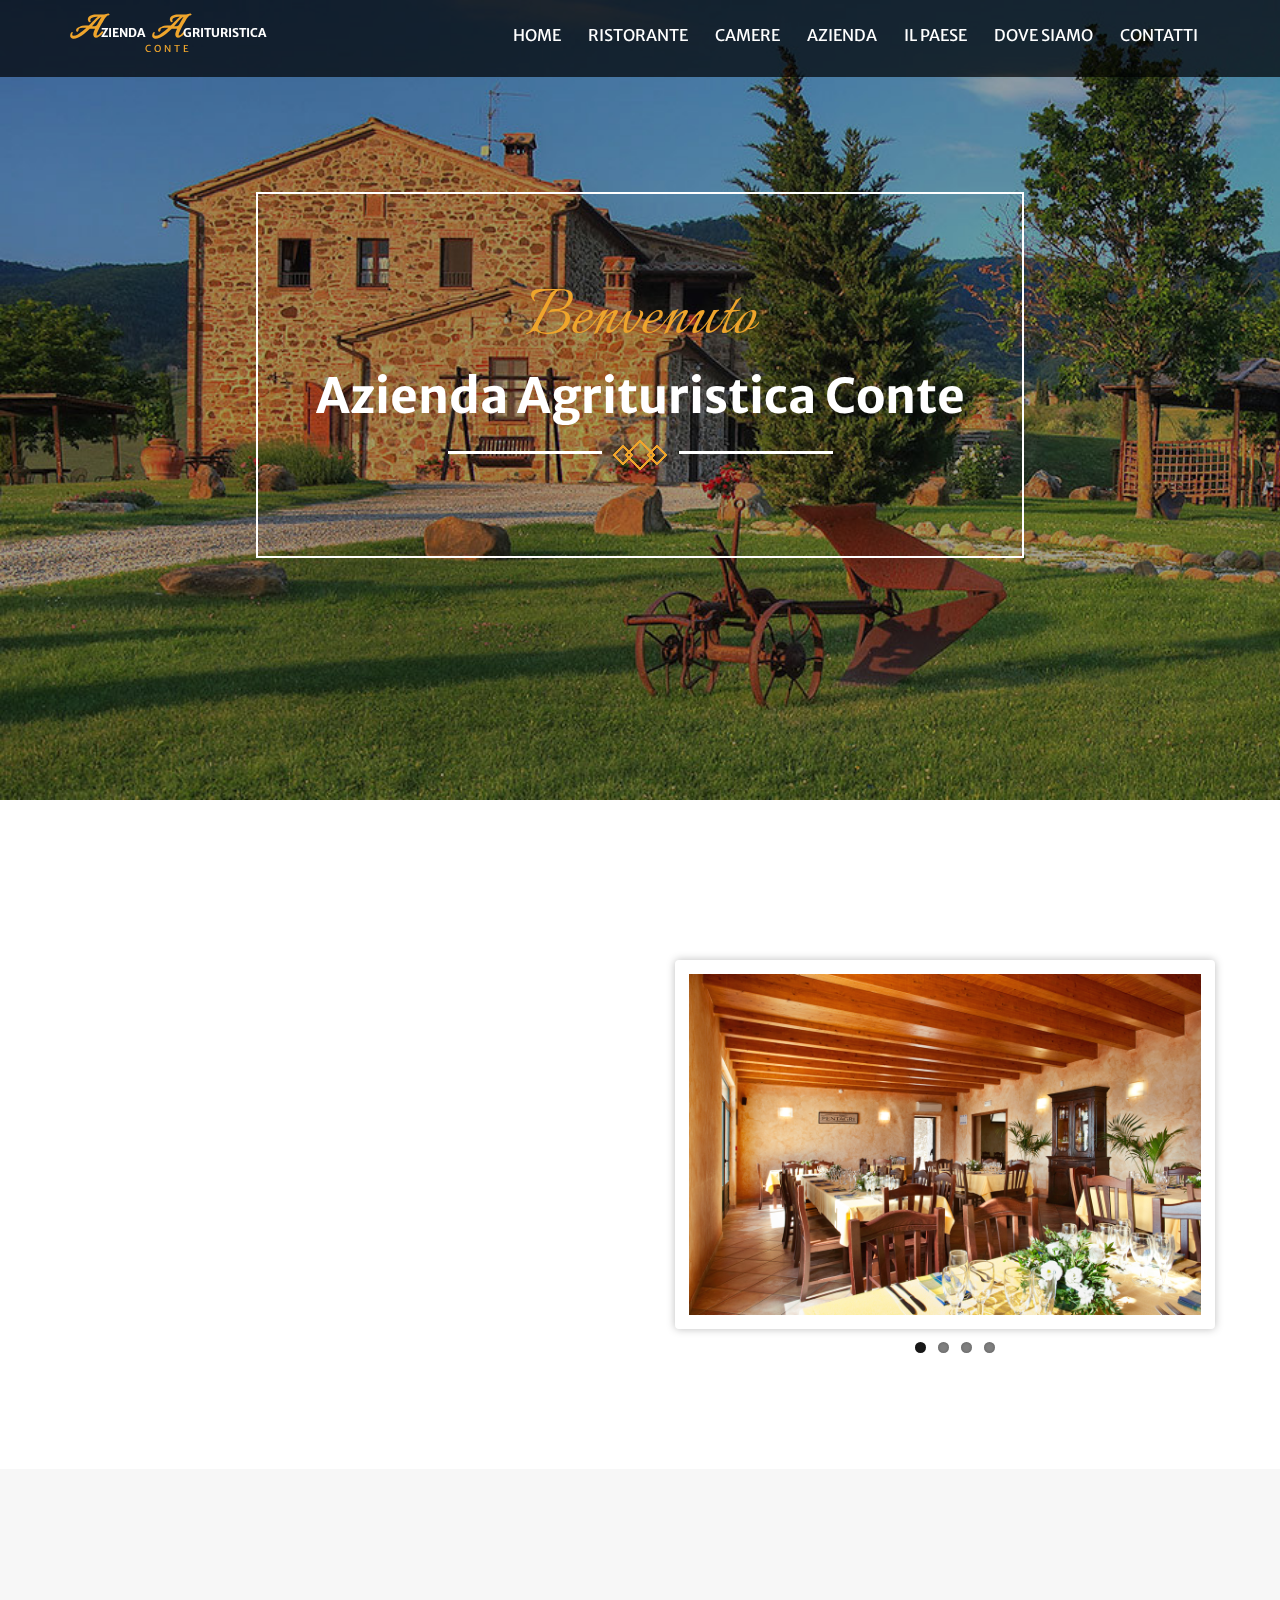
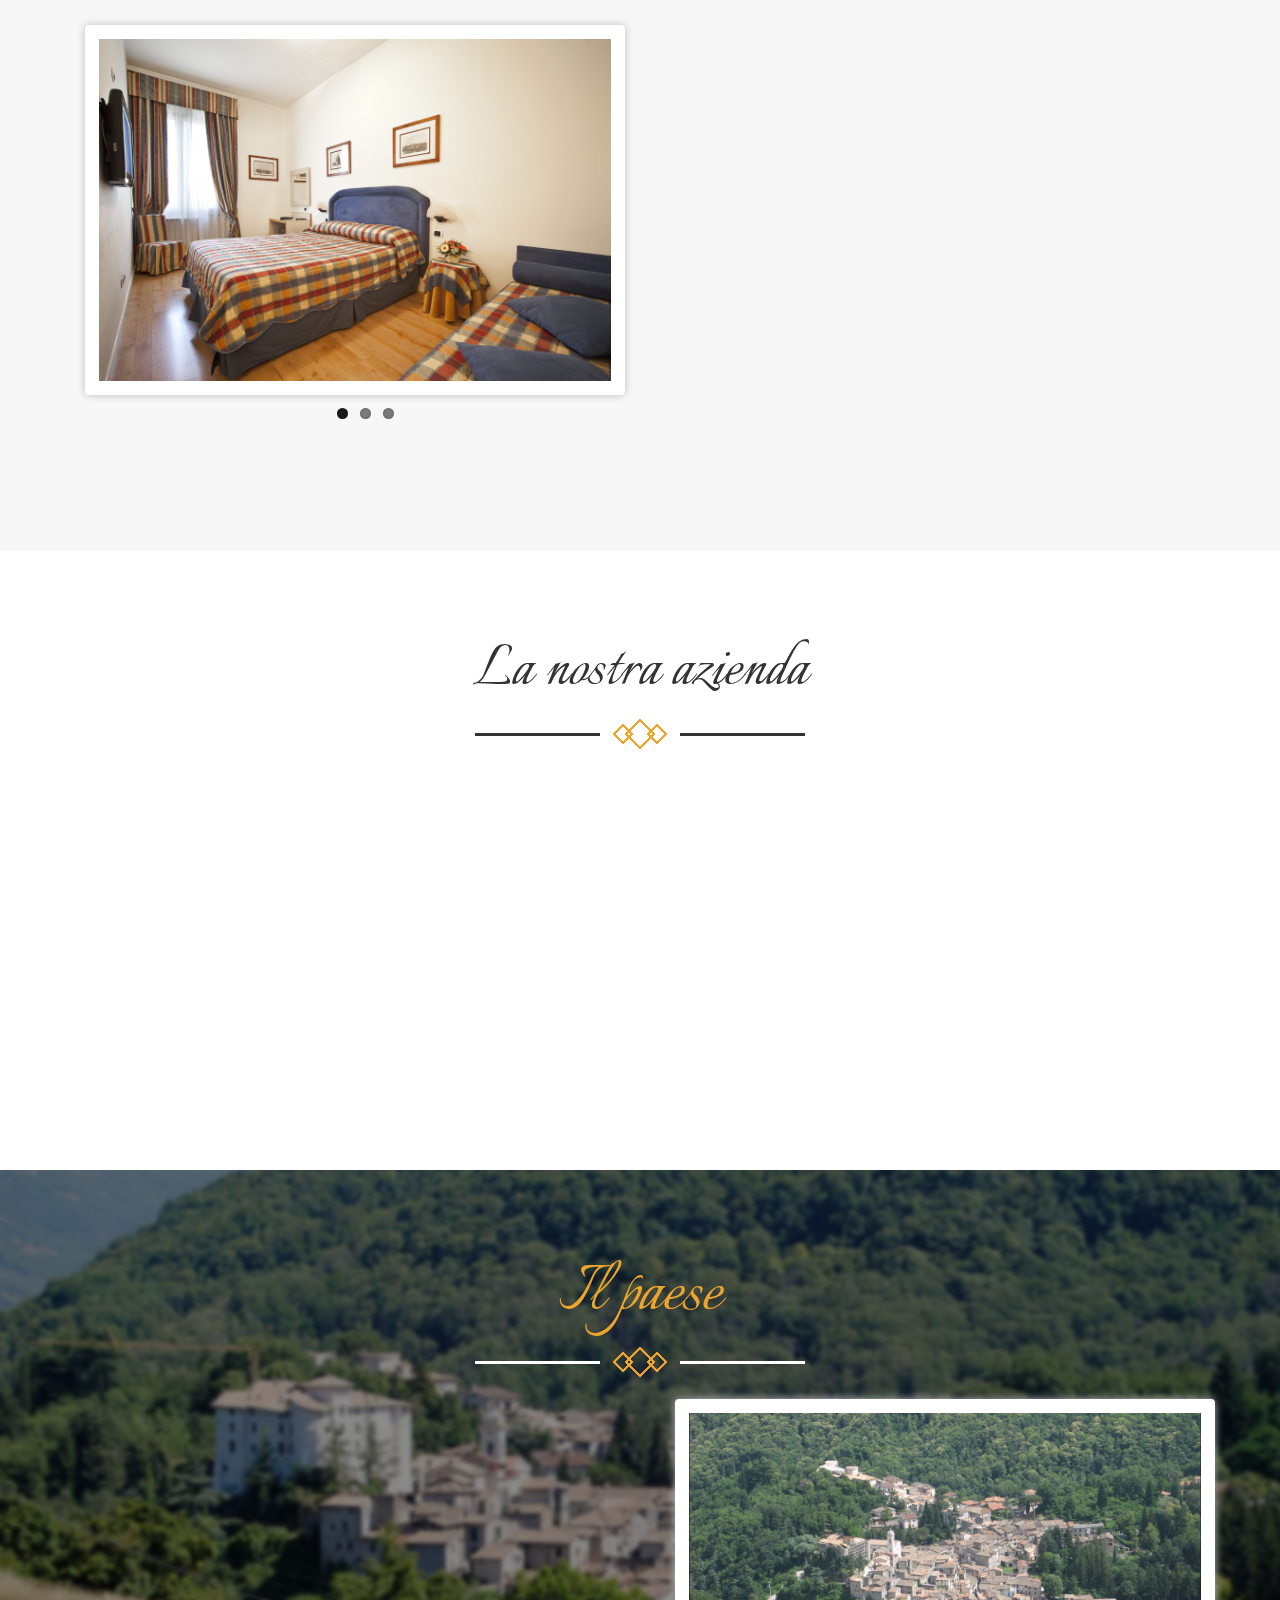
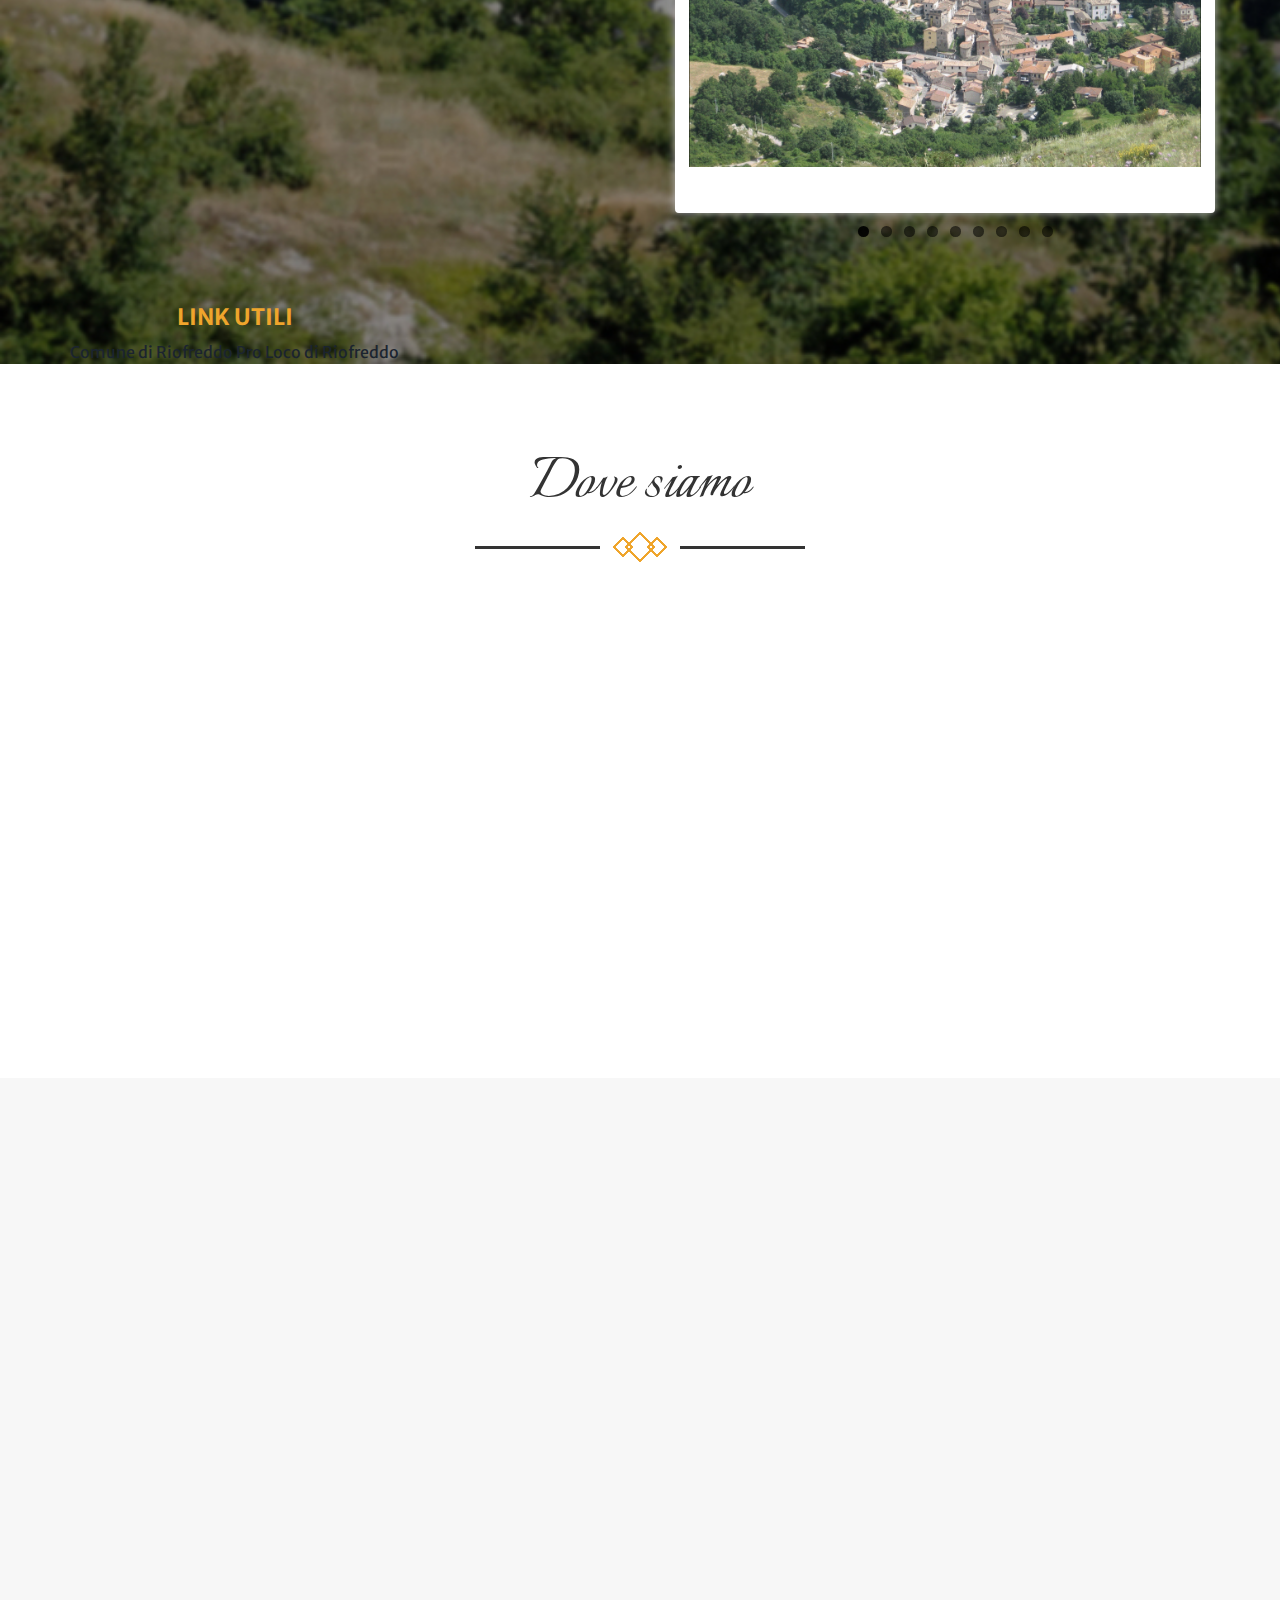
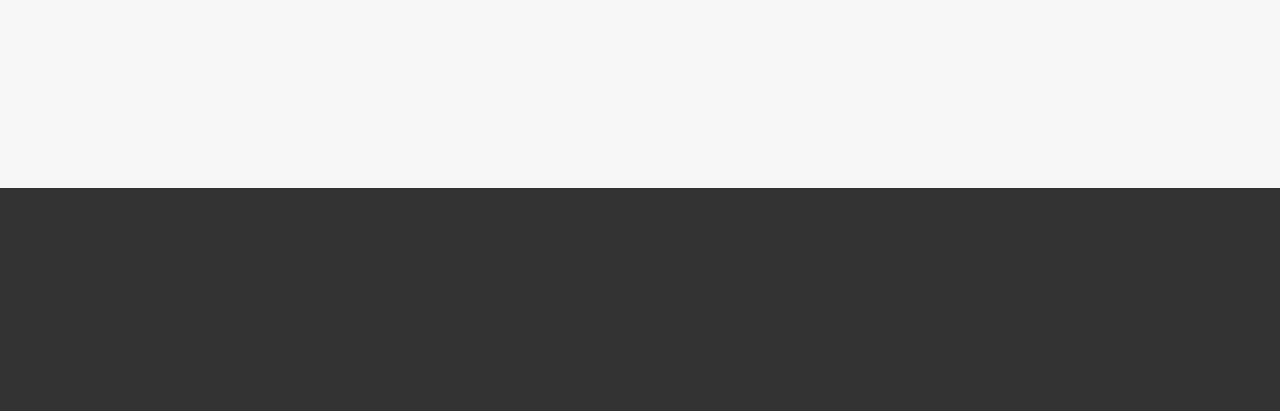
==== index.html @ 3fbbbed0 "Riordinato codice" ====
<!DOCTYPE HTML>
<html>
<head>
    <title>Azienda Agrituristica Conte</title>
    <meta name="viewport" content="width=device-width, initial-scale=1">
    <meta http-equiv="Content-Type" content="text/html; charset=utf-8" />
    <script type="applisalonion/x-javascript"> addEventListener("load", function() { setTimeout(hideURLbar, 0); }, false); function hideURLbar(){ window.scrollTo(0,1); }</script>
    <link href="css/bootstrap.css" rel='stylesheet' type='text/css' />
    <link href="css/iconeffects.css" rel='stylesheet' type='text/css' />
    <link href="css/style.css" rel='stylesheet' type='text/css' />	
    <link rel="stylesheet" href="css/swipebox.css">
    <script src="js/jquery-1.11.1.min.js"></script>
    <script type="text/javascript" src="js/move-top.js"></script>
    <script type="text/javascript" src="js/easing.js"></script>
    <!-- Web-font -->
    <link href='//fonts.googleapis.com/css?family=Italianno' rel='stylesheet' type='text/css'>
    <link href='//fonts.googleapis.com/css?family=Merriweather+Sans:400,300,700' rel='stylesheet' type='text/css'>
    <!-- Script -->
    <script type="text/javascript">
        jQuery(document).ready(function($) {
            $(".scroll").click(function(event){		
                event.preventDefault();
                $('html,body').animate({scrollTop:$(this.hash).offset().top},900);
            });
        });
    </script>
    <!-- Swipe box js -->
    <script src="js/jquery.swipebox.min.js"></script> 
    <script type="text/javascript">
        jQuery(function($) {
            $(".swipebox").swipebox();
        });
    </script>
    <!-- Animazioni-->
    <link href="css/animate.css" rel="stylesheet" type="text/css" media="all">
    <script src="js/wow.min.js"></script>
        <script>
             new WOW().init();
        </script>
    <!-- Flexslider-->
    <link rel="stylesheet" href="css/flexslider.css" type="text/css">
    <script src="js/jquery.flexslider.js"></script>
    <script type="text/javascript" charset="utf-8">
        $(window).load(function() {
            $('.flexslider-right').flexslider({
                slideshowSpeed: 4000,
                animationSpeed: 1000,
                pausePlay: false
            });
            $('.flexslider-left').flexslider({
                slideshowSpeed: 4000,
                animationSpeed: 1000,
                pausePlay: false
            });
        });
    </script>
</head>
    
<body>
    <!-- Home -->
    <div class="banner" id="home">
        <div class="header-bottom">
            <div class="container">
                <div class="fixed-header">
                    <div class="logo">
                        <a href="index.html"><h1>A<span>zienda</span> A<span>grituristica</span></h1></a>
                        <p>Conte</p>
                    </div>
                    <div class="top-menu">
                        <span class="menu"></span>
                        <nav class="link-effect-4" id="link-effect-4">
                            <ul>
                                <li class="active"><a data-hover="Home" href="index.html">Home</a></li>
                                <li><a data-hover="Ristorante" href="#ristorante" class="scroll">Ristorante</a></li>
                                <li><a data-hover="Camere" href="#camere" class="scroll">Camere</a></li>
                                <li><a data-hover="Azienda" href="#azienda" class="scroll">Azienda</a></li>
                                <li><a data-hover="Il&nbsp;paese" href="#paese" class="scroll">Il paese</a></li>
                                <li><a data-hover="Dove&nbsp;siamo" href="#posizione" class="scroll">Dove siamo</a></li>
                                <li><a data-hover="Contatti" href="#contatti" class="scroll">Contatti</a></li>
                            </ul>
                        </nav>
                    </div>
                    <!-- Script menu a discesa-->
                    <script>
                        $("span.menu").click(function(){
                            $(".top-menu ul").slideToggle("slow" , function(){
                            });
                        });
                    </script>
                </div>
            </div>
        </div>
        <div class="banner-welcome">
            <div class="callbacks_container">
                <ul class="rslides" id="slider4">
                    <li>
                        <div class="banner-info">
                            <h3 class="wow slideInUp"  data-wow-duration="1s" data-wow-delay=".3s">Benvenuto</h3>
                            <p class="wow slideInDown"  data-wow-duration="1s" data-wow-delay=".3s">Azienda Agrituristica Conte</p>
                            <div class="arrows wow slideInDown"  data-wow-duration="1s" data-wow-delay=".2s"><img src="images/border.png" alt="border"/></div>
<!--                            <span class="wow slideInUp"  data-wow-duration="1s" data-wow-delay=".3s">PROSSIMA APERTURA</span>-->
                        </div>
                    </li>
                </ul>
            </div>
        </div>
    </div>

    <!-- Ristorante -->
    <div class="restaurant" id="ristorante">
        <div class="container">
            <div class="restaurant-section">
                <div class="col-md-6 ab-text">
                    <h3 class="tittle wow slideInDown"  data-wow-duration="1s" data-wow-delay=".3s">Ristorante</h3>
                    <div class="arrows-two wow slideInDown"  data-wow-duration="1s" data-wow-delay=".5s"><img src="images/border.png" alt="border"/></div>
                    <p class="wow slideInUp"  data-wow-duration="1s" data-wow-delay=".3s">Lorem ipsum dolor sit amet, consectetur adipiscing elit. Quisque tempor dolor in lectus euismod congue. Phasellus pharetra tortor eget metus laoreet ultricies vel vitae nulla. Proin mattis justo ut ante cursus tincidunt. Curabitur et justo venenatis, pulvinar est eget, iaculis eros. </p>
                    <p class="wow slideInUp"  data-wow-duration="1s" data-wow-delay=".3s">Aenean et diam sed est fringilla sagittis. Quisque id dui ac felis efficitur sagittis et ut dui. Donec neque ligula, posuere nec viverra ac, porttitor vel turpis. Proin gravida id urna vel placerat. Etiam consequat porta ipsum, nec pulvinar dui ultricies dignissim. </p>
                    <div class="start wow flipInX"  data-wow-duration="1s" data-wow-delay=".3s">
                        <a href="menu.html" class="hvr-bounce-to-bottom">Vedi il menu</a>
                    </div>
                </div>

                <div class="col-md-6 ab-left">
                    <div class="flexslider-right">
                        <ul class="slides">
                            <li>
                                <img src="images/ristorante1.jpg" />
                            </li>
                            <li>
                                <img src="images/ristorante2.jpg" />
                            </li>
                            <li>
                                <img src="images/ristorante3.jpg" />
                            </li>
                            <li>
                                <img src="images/ristorante4.jpg" />
                            </li>
                        </ul>
                    </div>
                </div>		   
                <div class="clearfix"> </div>
            </div>
        </div>
    </div>
    
    <!-- Camere -->
	<div class="rooms" id="camere">
        <div class="container">
            <div class="rooms-section">
                <div class="col-md-6">
                    <div class="flexslider-left">
                        <ul class="slides">
                            <li>
                                <img src="images/camera1.jpg" />
                            </li>
                            <li>
                                <img src="images/camera2.jpg" />
                            </li>
                            <li>
                                <img src="images/camera3.jpg" />
                            </li>
                        </ul>
                    </div>
                </div>	
                
                <div class="col-md-6 ab-text">
                    <h3 class="tittle wow slideInDown"  data-wow-duration="1s" data-wow-delay=".3s">Camere</h3>
                    <div class="arrows-two wow slideInDown"  data-wow-duration="1s" data-wow-delay=".5s"><img src="images/border.png" alt="border"/></div>
                    <p class="wow slideInUp"  data-wow-duration="1s" data-wow-delay=".3s">Lorem ipsum dolor sit amet, consectetur adipiscing elit. Quisque tempor dolor in lectus euismod congue. Phasellus pharetra tortor eget metus laoreet ultricies vel vitae nulla. Proin mattis justo ut ante cursus tincidunt. Curabitur et justo venenatis, pulvinar est eget, iaculis eros. </p>
                    <p class="wow slideInUp"  data-wow-duration="1s" data-wow-delay=".3s">Aenean et diam sed est fringilla sagittis. Quisque id dui ac felis efficitur sagittis et ut dui. Donec neque ligula, posuere nec viverra ac, porttitor vel turpis. Proin gravida id urna vel placerat. Etiam consequat porta ipsum, nec pulvinar dui ultricies dignissim. </p>
                </div>
				<div class="clearfix"> </div>
            </div>
        </div>
    </div>
    
    <!-- Azienda -->
	<div class="azienda" id="azienda">
        <div class="container">
            <h3 class="tittle">La nostra azienda</h3>
			<div class="arrows-serve"><img src="images/border.png" alt="border"></div>
            <div class="inst-grids">
                <div class="col-md-3 services-gd text-center wow slideInLeft"  data-wow-duration="1s" data-wow-delay=".3s">
                    <div class="hi-icon-wrap hi-icon-effect-9 hi-icon-effect-9a">
                        <a href="miele.html" class="hi-icon"><img src="images/miele1.png" alt=" " /></a>
                    </div>
                    <h4>Miele</h4>
                    <p>Lorem ipsum Nam libero tempore cum soluta nobis est eligendi optio cumque nihil impedit.</p>
                </div>
                <div class="col-md-3 services-gd text-center wow slideInDown"  data-wow-duration="1s" data-wow-delay=".2s">
                    <div class="hi-icon-wrap hi-icon-effect-9 hi-icon-effect-9a">
                        <a href="animali.html" class="hi-icon"><img src="images/papera1.png" alt=" " /></a>
                    </div>
                    <h4>Animali</h4>
                    <p>Lorem ipsum Nam libero tempore cum soluta nobis est eligendi optio cumque nihil impedit.</p>
                </div>
                <div class="col-md-3 services-gd text-center wow slideInUp"  data-wow-duration="1s" data-wow-delay=".2s">
                    <div class="hi-icon-wrap hi-icon-effect-9 hi-icon-effect-9a">
                        <a href="frutta.html" class="hi-icon"><img src="images/frutta-secca1.png" alt=" " /></a>
                    </div>
                    <h4>Frutta di stagione</h4>
                    <p>Lorem ipsum Nam libero tempore cum soluta nobis est eligendi optio cumque nihil impedit.</p>
                </div>
                <div class="col-md-3 services-gd text-center wow slideInRight"  data-wow-duration="1s" data-wow-delay=".3s">
                    <div class="hi-icon-wrap hi-icon-effect-9 hi-icon-effect-9a">
                        <a href="ortaggi.html" class="hi-icon"><img src="images/ortaggi1.png" alt=" " /></a>
                    </div>
                    <h4>Ortaggi</h4>
                    <p>Lorem ipsum Nam libero tempore cum soluta nobis est eligendi optio cumque nihil impedit.</p>
                </div>
                <div class="clearfix"> </div>		
            </div>
        </div>
    </div>

    <!-- Paese -->
    <div class="paese" id="paese">   
        <div class="container">
            <div class="bottom-top">
                <h4 class="tittle">Il paese</h4>
                <div class="arrows-reserve"><img src="images/border.png" alt="border"></div>
                <div class="col-md-6">
                    <p class="wow slideInDown" data-wow-duration="1s" data-wow-delay=".5s">Riofreddo è un comune della provincia di Roma e conta circa 750 abitanti. È situato al confine tra Lazio e Abruzzo, a circa 65 km di distanza dalla capitale e a 750 m di altezza.</p>
                    <p class="wow slideInDown" data-wow-duration="1s" data-wow-delay=".5s">Borgo di epoca medievale, presenta ancora le tracce artistiche ed architettoniche delle sue origini, dall’arco di Santa Caterina ai bellissimi affreschi della chiesa della Santissima Annunziata fino alle rovine dell’antico monastero di San Giorgio.</p>
                    <p class="wow slideInDown" data-wow-duration="1s" data-wow-delay=".5s">Crocevia di confine, il territorio di Riofreddo fu da sempre utilizzato come avamposto di vigilanza in epoca romana prima e posto a guardia dei limiti dello stato pontificio poi, conobbe in passato, grazie alla sua posizione strategica, un’epoca di maggiore importanza. Ben collegato tramite l’autostrada A24 il paese è facilmente raggiungibile dalla capitale, dopo circa 45 minuti di macchina. È il luogo ideale per sentirsi lontani dal caos cittadino, senza dover fare grandi spostamenti.</p>
                </div>
                <div class="col-md-6">
                    <div class="flexslider-right" style="margin-top:1em">
                        <ul class="slides">
                            <li>
                                <img src="images/paese1.gif" />
                            </li>
                            <li>
                                <img src="images/paese2.jpg" />
                            </li>
                            <li>
                                <img src="images/paese3.jpg" />
                            </li>
                            <li>
                                <img src="images/paese4.jpg" />
                            </li>
                            <li>
                                <img src="images/paese5.jpg" />
                            </li>
                            <li>
                                <img src="images/paese6.jpg" />
                            </li>
                            <li>
                                <img src="images/paese7.jpg" />
                            </li>
                            <li>
                                <img src="images/paese8.jpg" />
                            </li>
                            <li>
                                <img src="images/paese9.jpg" />
                            </li>
                        </ul>
                    </div>
                </div>
                <div class="con-top">
                    <h4>Link utili</h4>
                    <a href="http://www.comunediriofreddo.it/">Comune di Riofreddo</a>
                    <a href="http://www.prolocoriofreddo.it/">Pro Loco di Riofreddo</a>
                </div>
            </div>
        </div>
    </div>	

    <!-- Dove siamo -->
    <div class="posizione" id="posizione">
        <div class="container">
            <h3 class="tittle">Dove siamo</h3>
            <div class="arrows-serve"><img src="images/border.png" alt="border"></div>
            <div class="col-md-6 map wow fadeInDown" data-wow-duration=".8s" data-wow-delay=".5s">
                <iframe src="https://www.google.com/maps/embed?pb=!1m18!1m12!1m3!1d1739.8986000432835!2d12.986235184115724!3d42.054215741404526!2m3!1f0!2f0!3f0!3m2!1i1024!2i768!4f13.1!3m3!1m2!1s0x0%3A0x0!2zNDLCsDAzJzE1LjIiTiAxMsKwNTknMTUuOSJF!5e1!3m2!1sit!2sit!4v1472044543162" width="600" height="450" frameborder="0" style="border:0" allowfullscreen></iframe>
            </div>		
            <div class="col-md-6 position wow fadeInUp"  data-wow-duration="1s" data-wow-delay=".5s">
                <div class="indicazioni">
                    <p class="para1">Il nostro agriturismo può essere raggiunto agevolmente attraverso l'autostrada A24 dalle uscite di Vicovaro-Mandela e Carsoli-Oricola, <br>oppure con la Strada Statale nr.5 Tiburtina Valeria. </p>
                    <div class="con-top">
                        <h4>Autostrada A24 Roma-L'Aquila</h4>
                        <p class="para1">Uscire al casello Vicovaro-Mandela, proseguire verso Arsoli e Carsoli per circa 15 km, bivio a sinistra per Riofreddo(s.p. 38/a); oppure uscire al casello Carsoli-Oricola, tornare indietro verso Roma per circa 8 km, bivio a destra per Riofreddo (s.p. 38/a). </p>
                    </div>
                    <div class="con-top">
                        <h4>Strada Statale nr.5 Tiburtina Valeria</h4>
                        <p class="para1">Da Roma arrivare fino al Km 63,400, bivio a sinistra per Riofreddo (s.p. 38/a). </p>
                    </div>
                </div>  
            </div>
        </div>
    </div>

    <!-- Contatti -->
    <div class="contattaci" id="contatti">
        <div class="container">
            <div class="contact-main">
                <div class="col-md-6 contact-grid wow fadeInUp"  data-wow-duration="1s" data-wow-delay=".3s">
                    <h3 class="tittle wow bounceIn"  data-wow-duration=".8s" data-wow-delay=".2s">Contattaci</h3>
                    <div class="arrows-three"><img src="images/border.png" alt="border"></div>
                    <p class="wel-text wow fadeInDown"  data-wow-duration=".8s" data-wow-delay=".4s">Nam libero tempore cum soluta nobis est eligendi optio cumque nihil impedit quo minus id quod maxime placeat facere possimus omnis optio cumque.</p>
                    
                    <form id="filldetails">
                        <div class="field name-box">
                            <input type="text" id="name" placeholder="Nome" required=""/>
                            <label for="name">Nome</label>
                            <span class="ss-icon">check</span>
                        </div>

                        <div class="field email-box">
                            <input type="text" id="email" placeholder="esempio@email.com" required=""/>
                            <label for="email">Email</label>
                            <span class="ss-icon">check</span>
                        </div>

                        <div class="field phonenum-box">
                            <input type="text" id="email" placeholder="Numero di telefono" required=""/>
                            <label for="email">Telefono</label>
                            <span class="ss-icon">check</span>
                        </div>

                        <div class="field msg-box">
                            <textarea id="msg" rows="4" placeholder="Scrivi qui il tuo messaggio..." required=""/ ></textarea>
                            <label for="msg">Messaggio</label>
                            <span class="ss-icon">check</span>
                        </div>
                        
                        <div class="send wow shake"  data-wow-duration="1s" data-wow-delay=".3s">
                            <input type="submit" value="Invia" >
                        </div>
                    </form>

                </div>
                <div class="col-md-6 contact-in wow fadeInUp"  data-wow-duration="1s" data-wow-delay=".5s">
                    <h4 class="info">Info</h4>
                    <p class="para1">Lorem ipsum dolor sit amet. Ut enim ad minim veniam.Sunt in culpa qui officia deserunt mollit anim id est laborum.Contrary to popular belief, Lorem Ipsum is not simply random text. It has roots in a piece of classical Latin literature. </p>
                    <div class="con-top">
                        <h4>Azienda Agrituristica Conte</h4>
                        <ul>
                            <li>Via Valeria 125</li> 
                            <li>00020 Riofreddo (RM)</li>  
                            <li>P.IVA:4568956555 </li>
                            <li>Telefono:0774920694 </li>
                            <li>mail@agriturismoconte.it</li>
                            <li>Aperto tutti i giorni dalle 18:00 alle 24:00</li>
                        </ul>
                    </div>
                </div>
                <div class="clearfix"> </div>
            </div>

        </div>
    </div>

    <!-- Footer -->
    <div class="footer text-center">
        <div class="container">
            <div class="logo2 wow fadeInUp" data-wow-duration="1s" data-wow-delay=".3s">
                <a href="index.html"><h2>A<span>zienda</span> A<span>grituristica</span></h2></a>
                <p>Conte</p>
            </div>
            <p class="copy-right wow fadeInUp"  data-wow-duration="1s" data-wow-delay=".3s">Design: <a href="http://w3layouts.com">W3layouts</a></p>
        </div>
     </div>
    
    <!-- Scroll top-->
    <script type="text/javascript">
        $(document).ready(function() {
            $().UItoTop({ easingType: 'easeOutQuart' });
        });
    </script>
    <a href="#home" id="toTop" class="scroll" style="display: block;"> <span id="toTopHover" style="opacity: 1;"> </span></a>

</body>
</html>
---- css/iconeffects.css ----
@font-face {
	font-family: 'ecoicon';
	src:url('../fonts/ecoicons/ecoicon.eot');
	src:url('../fonts/ecoicons/ecoicon.eot?#iefix') format('embedded-opentype'),
		url('../fonts/ecoicons/ecoicon.woff') format('woff'),
		url('../fonts/ecoicons/ecoicon.ttf') format('truetype'),
		url('../fonts/ecoicons/ecoicon.svg#ecoicon') format('svg');
	font-weight: normal;
	font-style: normal;
}

.hi-icon-wrap {
	text-align: center;
	margin: 0 auto;
	padding: 2em 0 3em;
}

.hi-icon {
	display: inline-block;
	font-size: 0px;
	cursor: pointer;
	margin: 15px 30px;
	width: 110px;
    height: 110px;
	border-radius: 50%;
	-webkit-border-radius: 50%;
	-moz-border-radius: 50%;
	-o-border-radius: 50%;
	text-align: center;
	position: relative;
	z-index: 1;
	color: #fff;
}

.hi-icon:after {
	pointer-events: none;
	position: absolute;
	width: 100%;
	height: 100%;
	border-radius: 50%;
	content: '';
	-webkit-box-sizing: content-box; 
	-moz-box-sizing: content-box; 
	box-sizing: content-box;
}

.hi-icon:before {
	font-family: 'ecoicon';
	speak: none;
	font-size: 48px;
	line-height: 90px;
	font-style: normal;
	font-weight: normal;
	font-variant: normal;
	text-transform: none;
	display: block;
	-webkit-font-smoothing: antialiased;
}

.hi-icon-mobile:before {
	content: "\e009";
}

.hi-icon-screen:before {
	content: "\e00a";
}

.hi-icon-earth:before {
	content: "\e002";
}

.hi-icon-support:before {
	content: "\e000";
}

.hi-icon-locked:before {
	content: "\e001";
}

.hi-icon-cog:before {
	content: "\e003";
}

.hi-icon-clock:before {
	content: "\e004";
}

.hi-icon-videos:before {
	content: "\e005";
}

.hi-icon-list:before {
	content: "\e006";
}

.hi-icon-refresh:before {
	content: "\e007";
}

.hi-icon-images:before {
	content: "\e008";
}

.hi-icon-pencil:before {
	content: "\e00b";
}

.hi-icon-link:before {
	content: "\e00c";
}

.hi-icon-mail:before {
	content: "\e00d";
}

.hi-icon-location:before {
	content: "\e00e";
}

.hi-icon-archive:before {
	content: "\e00f";
}

.hi-icon-chat:before {
	content: "\e010";
}

.hi-icon-bookmark:before {
	content: "\e011";
}

.hi-icon-user:before {
	content: "\e012";
}

.hi-icon-contract:before {
	content: "\e013";
}

.hi-icon-star:before {
	content: "\e014";
}

/* Effect 1 */
.hi-icon-effect-1 .hi-icon {
	background: rgba(255,255,255,0.1);
	-webkit-transition: background 0.2s, color 0.2s;
	-moz-transition: background 0.2s, color 0.2s;
	transition: background 0.2s, color 0.2s;
}

.hi-icon-effect-1 .hi-icon:after {
	top: -7px;
	left: -7px;
	padding: 7px;
	box-shadow: 0 0 0 4px #fff;
	-webkit-transition: -webkit-transform 0.2s, opacity 0.2s;
	-webkit-transform: scale(.8);
	-moz-transition: -moz-transform 0.2s, opacity 0.2s;
	-moz-transform: scale(.8);
	-ms-transform: scale(.8);
	transition: transform 0.2s, opacity 0.2s;
	transform: scale(.8);
	opacity: 0;
}

/* Effect 1a */
.hi-icon-effect-1a .hi-icon:hover {
	background: rgba(255,255,255,1);
	color: #41ab6b;
}

.hi-icon-effect-1a .hi-icon:hover:after {
	-webkit-transform: scale(1);
	-moz-transform: scale(1);
	-ms-transform: scale(1);
	transform: scale(1);
	opacity: 1;
}

/* Effect 1b */
.hi-icon-effect-1b .hi-icon:hover {
	background: rgba(255,255,255,1);
	color: #41ab6b;
}

.hi-icon-effect-1b .hi-icon:after {
	-webkit-transform: scale(1.2);
	-moz-transform: scale(1.2);
	-ms-transform: scale(1.2);
	transform: scale(1.2);
}

.hi-icon-effect-1b .hi-icon:hover:after {
	-webkit-transform: scale(1);
	-moz-transform: scale(1);
	-ms-transform: scale(1);
	transform: scale(1);
	opacity: 1;
}

/* Effect 2 */
.hi-icon-effect-2 .hi-icon {
	color: #eea303;
	box-shadow: 0 0 0 3px #fff;
	-webkit-transition: color 0.3s;
	-moz-transition: color 0.3s;
	transition: color 0.3s;
}

.hi-icon-effect-2 .hi-icon:after {
	top: -2px;
	left: -2px;
	padding: 2px;
	z-index: -1;
	background: #fff;
	-webkit-transition: -webkit-transform 0.2s, opacity 0.2s;
	-moz-transition: -moz-transform 0.2s, opacity 0.2s;
	transition: transform 0.2s, opacity 0.2s;
}

/* Effect 2a */
.hi-icon-effect-2a .hi-icon:hover {
	color: #eea303;
}

.hi-icon-effect-2a .hi-icon:hover:after {
	-webkit-transform: scale(0.85);
	-moz-transform: scale(0.85);
	-ms-transform: scale(0.85);
	transform: scale(0.85);
}

/* Effect 2b */
.hi-icon-effect-2b .hi-icon:hover:after {
	-webkit-transform: scale(0);
	-moz-transform: scale(0);
	-ms-transform: scale(0);
	transform: scale(0);
	opacity: 0;
	-webkit-transition: -webkit-transform 0.4s, opacity 0.2s;
	-moz-transition: -moz-transform 0.4s, opacity 0.2s;
	transition: transform 0.4s, opacity 0.2s;
}

.hi-icon-effect-2b .hi-icon:hover {
	color: #fff;
}

/* Effect 3 */
.hi-icon-effect-3 .hi-icon {
	box-shadow: 0 0 0 4px #fff;
	-webkit-transition: color 0.3s;
	-moz-transition: color 0.3s;
	transition: color 0.3s;
}

.hi-icon-effect-3 .hi-icon:after {
	top: -2px;
	left: -2px;
	padding: 2px;
	z-index: -1;
	background: #fff;
	-webkit-transition: -webkit-transform 0.2s, opacity 0.3s;
	-moz-transition: -moz-transform 0.2s, opacity 0.3s;
	transition: transform 0.2s, opacity 0.3s;
}

/* Effect 3a */
.hi-icon-effect-3a .hi-icon {
	color: #f06060;
}

.hi-icon-effect-3a .hi-icon:hover {
	color: #fff;
}

.hi-icon-effect-3a .hi-icon:hover:after {
	-webkit-transform: scale(1.3);
	-moz-transform: scale(1.3);
	-ms-transform: scale(1.3);
	transform: scale(1.3);
	opacity: 0;
}

/* Effect 3b */
.hi-icon-effect-3b .hi-icon {
	color: #fff;
}

.hi-icon-effect-3b .hi-icon:hover {
	color: #f06060;
}

.hi-icon-effect-3b .hi-icon:after {
	-webkit-transform: scale(1.3);
	-moz-transform: scale(1.3);
	-ms-transform: scale(1.3);
	transform: scale(1.3);
	opacity: 0;
}

.hi-icon-effect-3b .hi-icon:hover:after {
	-webkit-transform: scale(1);
	-moz-transform: scale(1);
	-ms-transform: scale(1);
	transform: scale(1);
	opacity: 1;
}

/* Effect 4 */
.hi-icon-effect-4 .hi-icon {
	width: 92px;
	height: 92px;
	box-shadow: 0 0 0 4px rgba(255,255,255,1);	
}

.hi-icon-effect-4a .hi-icon {
	-webkit-transition: box-shadow 0.2s;
	-moz-transition: box-shadow 0.2s;
	transition: box-shadow 0.2s;
}

.hi-icon-effect-4 .hi-icon:before {
	line-height: 92px;
}

.hi-icon-effect-4 .hi-icon:after {
	top: -4px;
	left: -4px;
	padding: 0;
	z-index: 10;
	border: 4px dashed #fff;
}

.hi-icon-effect-4 .hi-icon:hover {
	box-shadow: 0 0 0 0 rgba(255,255,255,0);
	color: #fff;
}

/* Effect 4b */
.hi-icon-effect-4b .hi-icon:hover {
	-webkit-transition: box-shadow 0.2s;
	-moz-transition: box-shadow 0.2s;
	transition: box-shadow 0.2s;
}

.hi-icon-effect-4b .hi-icon:hover:after {
	-webkit-animation: spinAround 9s linear infinite;
	-moz-animation: spinAround 9s linear infinite;
	animation: spinAround 9s linear infinite;
}

@-webkit-keyframes spinAround {
	from {
		-webkit-transform: rotate(0deg)
	}
	to {
		-webkit-transform: rotate(360deg);
	}
}
@-moz-keyframes spinAround {
	from {
		-moz-transform: rotate(0deg)
	}
	to {
		-moz-transform: rotate(360deg);
	}
}
@keyframes spinAround {
	from {
		transform: rotate(0deg)
	}
	to {
		transform: rotate(360deg);
	}
}

/* Effect 5 */
.hi-icon-effect-5 .hi-icon {
	box-shadow: 0 0 0 4px rgba(255,255,255,1);
	overflow: hidden;
	-webkit-transition: background 0.3s, color 0.3s, box-shadow 0.3s;
	-moz-transition: background 0.3s, color 0.3s, box-shadow 0.3s;
	transition: background 0.3s, color 0.3s, box-shadow 0.3s;
}

.hi-icon-effect-5 .hi-icon:after {
	display: none;
}

.hi-icon-effect-5 .hi-icon:hover {
	background: rgba(255,255,255,1);
	color: #702fa8;
	box-shadow: 0 0 0 8px rgba(255,255,255,0.3);
}

.hi-icon-effect-5a .hi-icon:hover:before {
	-webkit-animation: toRightFromLeft 0.3s forwards;
	-moz-animation: toRightFromLeft 0.3s forwards;
	animation: toRightFromLeft 0.3s forwards;
}

@-webkit-keyframes toRightFromLeft {
	49% {
		-webkit-transform: translate(100%);
	}
	50% {
		opacity: 0;
		-webkit-transform: translate(-100%);
	}
	51% {
		opacity: 1;
	}
}
@-moz-keyframes toRightFromLeft {
	49% {
		-moz-transform: translate(100%);
	}
	50% {
		opacity: 0;
		-moz-transform: translate(-100%);
	}
	51% {
		opacity: 1;
	}
}
@keyframes toRightFromLeft {
	49% {
		transform: translate(100%);
	}
	50% {
		opacity: 0;
		transform: translate(-100%);
	}
	51% {
		opacity: 1;
	}
}

.hi-icon-effect-5b .hi-icon:hover:before {
	-webkit-animation: toLeftFromRight 0.3s forwards;
	-moz-animation: toLeftFromRight 0.3s forwards;
	animation: toLeftFromRight 0.3s forwards;
}

@-webkit-keyframes toLeftFromRight {
	49% {
		-webkit-transform: translate(-100%);
	}
	50% {
		opacity: 0;
		-webkit-transform: translate(100%);
	}
	51% {
		opacity: 1;
	}
}
@-moz-keyframes toLeftFromRight {
	49% {
		-moz-transform: translate(-100%);
	}
	50% {
		opacity: 0;
		-moz-transform: translate(100%);
	}
	51% {
		opacity: 1;
	}
}
@keyframes toLeftFromRight {
	49% {
		transform: translate(-100%);
	}
	50% {
		opacity: 0;
		transform: translate(100%);
	}
	51% {
		opacity: 1;
	}
}

.hi-icon-effect-5c .hi-icon:hover:before {
	-webkit-animation: toTopFromBottom 0.3s forwards;
	-moz-animation: toTopFromBottom 0.3s forwards;
	animation: toTopFromBottom 0.3s forwards;
}

@-webkit-keyframes toTopFromBottom {
	49% {
		-webkit-transform: translateY(-100%);
	}
	50% {
		opacity: 0;
		-webkit-transform: translateY(100%);
	}
	51% {
		opacity: 1;
	}
}
@-moz-keyframes toTopFromBottom {
	49% {
		-moz-transform: translateY(-100%);
	}
	50% {
		opacity: 0;
		-moz-transform: translateY(100%);
	}
	51% {
		opacity: 1;
	}
}
@keyframes toTopFromBottom {
	49% {
		transform: translateY(-100%);
	}
	50% {
		opacity: 0;
		transform: translateY(100%);
	}
	51% {
		opacity: 1;
	}
}

.hi-icon-effect-5d .hi-icon:hover:before {
	-webkit-animation: toBottomFromTop 0.3s forwards;
	-moz-animation: toBottomFromTop 0.3s forwards;
	animation: toBottomFromTop 0.3s forwards;
}

@-webkit-keyframes toBottomFromTop {
	49% {
		-webkit-transform: translateY(100%);
	}
	50% {
		opacity: 0;
		-webkit-transform: translateY(-100%);
	}
	51% {
		opacity: 1;
	}
}
@-moz-keyframes toBottomFromTop {
	49% {
		-moz-transform: translateY(100%);
	}
	50% {
		opacity: 0;
		-moz-transform: translateY(-100%);
	}
	51% {
		opacity: 1;
	}
}
@keyframes toBottomFromTop {
	49% {
		transform: translateY(100%);
	}
	50% {
		opacity: 0;
		transform: translateY(-100%);
	}
	51% {
		opacity: 1;
	}
}

/* Effect 6 */
.hi-icon-effect-6 .hi-icon {
	box-shadow: 0 0 0 4px rgba(255,255,255,1);
	-webkit-transition: background 0.2s, color 0.2s;
	-moz-transition: background 0.2s, color 0.2s;
	transition: background 0.2s, color 0.2s;
}

.hi-icon-effect-6 .hi-icon:hover {
	background: rgba(255,255,255,1);
	color: #64bb5d;
}

.hi-icon-effect-6 .hi-icon:hover:before {
	-webkit-animation: spinAround 2s linear infinite;
	-moz-animation: spinAround 2s linear infinite;
	animation: spinAround 2s linear infinite;
}

/* Effect 7 */
.hi-icon-effect-7 .hi-icon {
	box-shadow: 0 0 0 4px rgba(255,255,255,1);
	-webkit-transition: background 0.2s, color 0.2s;
	-moz-transition: background 0.2s, color 0.2s;
	transition: background 0.2s, color 0.2s;	
}

.hi-icon-effect-7 .hi-icon:hover {
	color: #fff;
}

.hi-icon-effect-7 .hi-icon:after {
	top: -8px;
	left: -8px;
	padding: 8px;
	z-index: -1;
	opacity: 0;
}

/* Effect 7a */
.hi-icon-effect-7a .hi-icon:after {
	box-shadow: 0 0 0 rgba(255,255,255,1);
	-webkit-transition: opacity 0.2s, box-shadow 0.2s;
	-moz-transition: opacity 0.2s, box-shadow 0.2s;
	transition: opacity 0.2s, box-shadow 0.2s;
}

.hi-icon-effect-7a .hi-icon:hover:after {
	opacity: 1;
	box-shadow: 3px 3px 0 rgba(255,255,255,1);
}

.hi-icon-effect-7a .hi-icon:before {
	-webkit-transform: scale(0.8);
	-moz-transform: scale(0.8);
	-ms-transform: scale(0.8);
	transform: scale(0.8);
	opacity: 0.7;
	-webkit-transition: -webkit-transform 0.2s, opacity 0.2s;
	-moz-transition: -moz-transform 0.2s, opacity 0.2s;
	transition: transform 0.2s, opacity 0.2s;
}

.hi-icon-effect-7a .hi-icon:hover:before {
	-webkit-transform: scale(1);
	-moz-transform: scale(1);
	-ms-transform: scale(1);
	transform: scale(1);
	opacity: 1;
}

/* Effect 7b */
.hi-icon-effect-7b .hi-icon:after {
	box-shadow: 3px 3px rgba(255,255,255,1);
	-webkit-transform: rotate(-90deg);
	-moz-transform: rotate(-90deg);
	-ms-transform: rotate(-90deg);
	transform: rotate(-90deg);
	-webkit-transition: opacity 0.2s, -webkit-transform 0.2s;
	-moz-transition: opacity 0.2s, -moz-transform 0.2s;
	transition: opacity 0.2s, transform 0.2s;
}

.hi-icon-effect-7b .hi-icon:hover:after {
	opacity: 1;
	-webkit-transform: rotate(0deg);
	-moz-transform: rotate(0deg);
	-ms-transform: rotate(0deg);
	transform: rotate(0deg);
}

.hi-icon-effect-7b .hi-icon:before {
	-webkit-transform: scale(0.8);
	-moz-transform: scale(0.8);
	-ms-transform: scale(0.8);
	transform: scale(0.8);
	opacity: 0.7;
	-webkit-transition: -webkit-transform 0.2s, opacity 0.2s;
	-moz-transition: -moz-transform 0.2s, opacity 0.2s;
	transition: transform 0.2s, opacity 0.2s;
}

.hi-icon-effect-7b .hi-icon:hover:before {
	-webkit-transform: scale(1);
	-moz-transform: scale(1);
	-ms-transform: scale(1);
	transform: scale(1);
	opacity: 1;
}

/* Effect 8 */
.hi-icon-effect-8 .hi-icon {
	background: rgba(255,255,255,0.1);
	-webkit-transition: -webkit-transform ease-out 0.1s, background 0.2s;
	-moz-transition: -moz-transform ease-out 0.1s, background 0.2s;
	transition: transform ease-out 0.1s, background 0.2s;
}

.hi-icon-effect-8 .hi-icon:after {
	top: 0;
	left: 0;
	padding: 0;
	z-index: -1;
	box-shadow: 0 0 0 2px rgba(255,255,255,0.1);
	opacity: 0;
	-webkit-transform: scale(0.9);
	-moz-transform: scale(0.9);
	-ms-transform: scale(0.9);
	transform: scale(0.9);
}

.hi-icon-effect-8 .hi-icon:hover {
	background: rgba(255,255,255,0.05);
	-webkit-transform: scale(0.93);
	-moz-transform: scale(0.93);
	-ms-transform: scale(0.93);
	transform: scale(0.93);
	color: #fff;
}

.hi-icon-effect-8 .hi-icon:hover:after {
	-webkit-animation: sonarEffect 1.3s ease-out 75ms;
	-moz-animation: sonarEffect 1.3s ease-out 75ms;
	animation: sonarEffect 1.3s ease-out 75ms;
}

@-webkit-keyframes sonarEffect {
	0% {
		opacity: 0.3;
	}
	40% {
		opacity: 0.5;
		box-shadow: 0 0 0 2px rgba(255,255,255,0.1), 0 0 10px 10px #3851bc, 0 0 0 10px rgba(255,255,255,0.5);
	}
	100% {
		box-shadow: 0 0 0 2px rgba(255,255,255,0.1), 0 0 10px 10px #3851bc, 0 0 0 10px rgba(255,255,255,0.5);
		-webkit-transform: scale(1.5);
		opacity: 0;
	}
}
@-moz-keyframes sonarEffect {
	0% {
		opacity: 0.3;
	}
	40% {
		opacity: 0.5;
		box-shadow: 0 0 0 2px rgba(255,255,255,0.1), 0 0 10px 10px #3851bc, 0 0 0 10px rgba(255,255,255,0.5);
	}
	100% {
		box-shadow: 0 0 0 2px rgba(255,255,255,0.1), 0 0 10px 10px #3851bc, 0 0 0 10px rgba(255,255,255,0.5);
		-moz-transform: scale(1.5);
		opacity: 0;
	}
}
@keyframes sonarEffect {
	0% {
		opacity: 0.3;
	}
	40% {
		opacity: 0.5;
		box-shadow: 0 0 0 2px rgba(255,255,255,0.1), 0 0 10px 10px #3851bc, 0 0 0 10px rgba(255,255,255,0.5);
	}
	100% {
		box-shadow: 0 0 0 2px rgba(255,255,255,0.1), 0 0 10px 10px #3851bc, 0 0 0 10px rgba(255,255,255,0.5);
		transform: scale(1.5);
		opacity: 0;
	}
}

/* Effect 9 */
.hi-icon-effect-9 .hi-icon {
	-webkit-transition: box-shadow 0.2s;
	-moz-transition: box-shadow 0.2s;
	transition: box-shadow 0.2s;
}

.hi-icon-effect-9 .hi-icon:after {
	top: 0;
	left: 0;
	padding: 0;
	box-shadow: 0 0 0 3px #EFA52C;
	-webkit-transition: -webkit-transform 0.2s, opacity 0.2s;
	-moz-transition: -moz-transform 0.2s, opacity 0.2s;
	transition: transform 0.2s, opacity 0.2s;
}

/* Effect 9a */
.hi-icon-effect-9a .hi-icon:hover:after {
	-webkit-transform: scale(0.85);
	-moz-transform: scale(0.85);
	-ms-transform: scale(0.85);
	transform: scale(0.85);
	opacity: 0.5;
}

.hi-icon-effect-9a .hi-icon:hover {
	box-shadow: 0 0 0 10px #333;
	color: #fff;
}

/* Effect 9b */
.hi-icon-effect-9b .hi-icon:hover:after {
	-webkit-transform: scale(0.85);
	-moz-transform: scale(0.85);
	-ms-transform: scale(0.85);
	transform: scale(0.85);
}

.hi-icon-effect-9b .hi-icon:hover {
	box-shadow: 0 0 0 10px #333;
	color: #fff;
}
---- css/style.css ----
/*--A Design by W3layouts 
Author: W3layout
Author URL: http://w3layouts.com
License: Creative Commons Attribution 3.0 Unported
License URL: http://creativecommons.org/licenses/by/3.0/
--*/
body a {
  transition: 0.5s all;
  -webkit-transition: 0.5s all;
  -o-transition: 0.5s all;
  -moz-transition: 0.5s all;
  -ms-transition: 0.5s all;
}
html, body{
	font-family: 'Merriweather Sans', sans-serif;
	font-size: 100%;
	background: #ffffff;
}
@font-face {
   font-family: 'PoiretOne-Regular';
   src: url(../fonts/PoiretOne-Regular.ttf)format('truetype');
}
a:hover{
 text-decoration:none;
}
input[type="button"],input[type="submit"],li.parallelogram{
	transition:0.5s all;
	-webkit-transition:0.5s all;
	-moz-transition:0.5s all;
	-o-transition:0.5s all;
	-ms-transition:0.5s all;
}
h1,h2,h3,h4,h5,h6{
	margin:0;	
 font-family: 'Italianno', cursive;
}	
p{
	margin:0;
	font-family: 'Merriweather Sans', sans-serif;
}
ul{
	margin:0;
	padding:0;
}
label{
	margin:0;
}
/*-- header --*/
.banner {
    background: url(../images/esempio-banner2.jpg) no-repeat 0px 0px;
    background-size: cover;
    -webkit-background-size: cover;
    -moz-background-size: cover;
    -o-background-size: cover;
    -ms-background-size: cover;
    min-height:800px;
	position:relative;
}
.down {
      position: absolute;
    left: 46%;
    top: 92%;

}
/*--head-top--*/
.logo{
  float:left;
}
.phone {
    float: right;
}
.logo a{
 display:block;
}
.logo a h1 {
    font-weight: bold;
    font-size: 2.5em;
    color: #EFA52C;
    text-transform: uppercase;
}
.logo a span {
    color: #fff;
    font-family: 'Merriweather Sans', sans-serif;
    font-size: 0.3em;
    font-weight: bold;
}
.logo p {
    font-size: 0.6em;
    color: #EFA52C;
    text-transform: uppercase;
    letter-spacing: 3px;
    padding: 0;
    margin: -9px 0 12px 0;
}
/*--header--*/
/*-- sticky-nav --*/
.header-bottom {
    position: fixed;
   padding: 0.5em 0em;
    background-color:none;
    margin: 0 auto;
    width: 100%;
    text-align: center;
    
	top: 0;
	left:0%;
	z-index:9999;
	  background-color: rgba(0, 0, 0, 0.7);
}
.fixed{
	position: fixed;
	top: 0;
	width: 100%;
	margin: 0 auto;
	left:0%;
	z-index:9999;
	  background-color: rgba(0, 0, 0, 0.8);
}
/*-- sticky-nav --*/
.top-menu {
    float: right;
    margin-top: 1em;
    margin-bottom: 1em;
}
.top-menu ul{
	margin:0;
	padding:0;
}
.top-menu li {		
	text-transform:uppercase;
	display:inline-block;
}
.top-menu li a{
	color:#FFFFFF;
	text-decoration:none;
	display:block;
	padding:0;
	font-weight:400;
	font-size:1em;
}	
.top-menu li a.active{
  color: #fff200;
  }
/*-- nav-hover --*/
.link-effect-4 a {
  padding: 0 10px;
  margin:0 12px;
  color: #797878;
  text-shadow: none;
  position: relative;
}
.link-effect-4 a::before {
      position: absolute;
    top: 0;
    left: -10px;
    overflow: hidden;
    padding: 0 10px;
    max-height: 0;
    color:#EFA52C;
    content: attr(data-hover);
    -webkit-transition: max-height 0.5s;
    -moz-transition: max-height 0.5s;
    transition: max-height 0.5s;
}
.link-effect-4 a:hover::before {
  max-height: 100%;
}
/*-- //nav-hover --*/

@media only screen and (max-width :800px) {
	span.menu {
	  width: 35px;
	  height: 35px;
	  background: url(../images/nav.png)no-repeat 0px 0px;
	  display: inline-block;
	  float: right;
	  cursor: pointer;
	  margin: 32px 3px;
	}
	.top-menu {
		float: none;
		margin-top: 0em;
	}
	.top-menu  ul{
		display:none;
	}
	.top-menu  ul li {
		display:block;
		margin-right:0;
	}
	.top-menu  span.menu{
		display:block;
	}
	.top-menu ul {
		margin: 103px 0;
		padding: 2% 0;
		z-index: 999;
		position: absolute;
		width: 92%;
		background: #efa52c;
		text-align: center;
	}
	.top-menu li a {
	  padding: 0.5em;
	  font-weight: 400;
	  font-size:0.9em;
	  }
	.top-menu ul li a {
	  font-size: 0.9em;
	  display: inline-block;
	}
	.link-effect-4 a::before {
		position: absolute;
		top: 6px;
		left: -3px;
		overflow: hidden;
		padding: 0 10px;
		max-height: 0;
		color: #333;
	}
}
/*--slider--*/
#slider2,
#slider3 {
  box-shadow: none;
  -moz-box-shadow: none;
  -webkit-box-shadow: none;
  margin: 0 auto;
}
.rslides_tabs li:first-child {
  margin-left: 0;
}
.rslides_tabs .rslides_here a {
  background: rgba(255,255,255,.1);
  color: #fff;
  font-weight: bold;
}
.events {
  list-style: none;
}
.callbacks_container {
  position: relative;
  float: left;
  width: 100%;
}
.callbacks {
  position: relative;
  list-style: none;
  overflow: hidden;
  width: 100%;
  padding: 0;
  margin: 0;
}
.callbacks li {
  position: absolute;
  width: 100%;
}
.callbacks img {
  position: relative;
  z-index: 1;
  height: auto;
  border: 0;
}
.callbacks .caption {
	display: block;
	position: absolute;
	z-index: 2;
	font-size: 20px;
	text-shadow: none;
	color: #fff;
	left: 0;
	right: 0;
	padding: 10px 20px;
	margin: 0;
	max-width: none;
	top: 10%;
	text-align: center;
}
.callbacks_nav {
  position: absolute;
  -webkit-tap-highlight-color: rgba(0,0,0,0);
  top: 82%;
  left: 0;
  opacity: 0.6;
  z-index: 3;
  text-indent: -9999px;
  overflow: hidden;
  text-decoration: none;
  width:52px;
  height: 52px;
  background: transparent url("../images/arrows.png") no-repeat left top;
  margin-top: 4%;
}
 .callbacks_nav:hover{
  	opacity: 0.3;
  }
.callbacks_nav.next {
  left: auto;
    background-position: right top;
  left: 95.5%;
 }
 .callbacks_nav.prev {
	right: auto;
	background-position:left top;
	left: 91%;
}
#slider3-pager a {
  display: inline-block;
}
#slider3-pager span{
  float: left;
}
#slider3-pager span{
	width:100px;
	height:15px;
	background:#fff;
	display:inline-block;
	border-radius:30em;
	opacity:0.6;
}
#slider3-pager .rslides_here a {
  background: #FFF;
  border-radius:30em;
  opacity:1;
}
#slider3-pager a {
  padding: 0;
}
#slider3-pager li{
	display:inline-block;
}
.rslides {
  position: relative;
  list-style: none;
  overflow: hidden;
  width: 100%;
  padding: 0;
}
.rslides li {
  -webkit-backface-visibility: hidden;
  position: absolute;
  display:none;
  width: 100%;
  left: 0;
  top: 0;
}
.rslides li{
  position: relative;
  display: block;
  float: left;
}
.rslides img {
  height: auto;
  border: 0;
  }
.callbacks_tabs{
    list-style: none;
    position: absolute;
    bottom: -8%;
    z-index: 999;
    left: 47%;
    padding: 0;
    margin: 0;
    display: block;
}
.slider-top span{
	font-weight:600;
}
.callbacks_tabs li{
  display: inline-block;
  margin: 0 .3em;
}
@media screen and (max-width: 600px) {
  .callbacks_nav {
    top: 47%;
    }
}
/*----*/
.callbacks_tabs a{
 visibility: hidden;
}
.callbacks_tabs a:after {
    content: "\f111";
  font-size: 0;
  font-family: FontAwesome;
  visibility: visible;
  display: block;
  height: 15px;
  width: 15px;
  display: inline-block;
  background: #fff;
  border: 2px solid #fff;
  border-radius:50%;
  -webkit-border-radius:50%;
  -o-border-radius:50%;
  -moz-border-radius:50%;
  -ms-border-radius:50%;
}
.callbacks_here a:after{
     background:#EFA52C;
    border: 2px solid #EFA52C;
}
.banner-info {
    padding: 5em 2em;
    margin: 15% auto 0;
    width: 60%;
    text-align: center;
    border: 2px solid #fff;
}
.banner-info h3 {
    font-size: 5em;
    font-weight: 400;
    color:#EFA52C;
	margin:0;
}
.banner-info p {
    color: #fff;
    font-size:3.3em;
	font-weight:bold;

}
.banner-info span {
    color: #EFA52C;
    letter-spacing: 4px;
    font-size: 0.9em;
}
.arrows{
	    position:relative;
		color:#EFA52C;
		font-size:2em;
}
.arrows:before{
      content: '';
    position: absolute;
    bottom: 48%;
    left: 22.5%;
    background: #fff;
    width: 22%;
    height: 3px;
}
.arrows:after{
     content: '';
    position: absolute;
  bottom: 48%;
    right: 22.5%;
    background: #fff;
     width: 22%;
    height: 3px;
}
/*--ristorante--*/
#ristorante {
    padding: 6em 0;
}
.arrows-two {
    position: relative;
    color: #EFA52C;
    font-size: 2em;
}
.arrows-two:before {
    content: '';
    position: absolute;
    bottom:42%;
    left: 22.5%;
    background: #333;
    width: 20%;
    height: 3px;
}

.arrows-two:after {
    content: '';
    position: absolute;
    bottom:42%;
    right: 22.5%;
    background: #333;
    width: 20%;
    height: 3px;
}
.menu-section{
    margin-top: 5.5em;
}
h3.tittle {
    text-align: center;
    font-size: 5em;
}
h4.tittle {
    text-align: center;
    font-size: 5em;
}
.ab-text {
    text-align: center;
    margin-top: 2em;
}
.ab-text p {
    color: #777;
    line-height: 1.9em;
    font-size: 1em;
    margin: 1em 0;
}
.ab-left {
    float: left;
}
.ab-right {
    float:right;
}
.h-f {
    width: 49%;
    float: left;
    margin-right: 1%;
}
.grid {
	position: relative;
	clear: both;
	margin: 0 auto;
	    padding: 2em 0 0 0;
}
.hf-text {
  text-align: center;
  background-color: #fff;
  padding-bottom: 1em;
  }
.hf-text h5 {
 font-size: 2em;
    font-weight: 400;
    color: #011750;
    line-height: 1.8em;
}
.hf-text p{
      color: #D00030;
    text-transform: uppercase;
    font-size: 1em;
    font-weight: 600;
}
/* Common style */
.grid figure {
  position: relative;
  float: left;
  overflow: hidden;
  height: auto;
  background: #3085a3;
  text-align: center;
  cursor: pointer;
}

.grid figure img {
	position: relative;
	display: block;
	min-height: 100%;
	max-width: 100%;
	opacity: 0.8;
}

.grid figure figcaption {
	padding: 2em;
	color: #fff;
	font-size: 1.25em;
	-webkit-backface-visibility: hidden;
	backface-visibility: hidden;
}
.grid figure figcaption::before,
.grid figure figcaption::after {
	pointer-errors: none;
}
.grid figure figcaption,
.grid figure figcaption > a {
	position: absolute;
	top: 0;
	left: 0;
	width: 100%;
	height: 100%;
}
/* Anchor will cover the whole item by default */
/* For some effects it will show as a button */
.grid figure figcaption > a {
	z-index: 1000;
	text-indent: 200%;
	white-space: nowrap;
	font-size: 0;
	opacity: 0;
}
.grid figure h4 {
	word-spacing: -0.15em;
	font-weight: 300;
}
.grid figure h4 span {
    font-weight: bold;
    color: #fff;
    margin-left: 12px;
}
.grid figure h4,
.grid figure p {
	margin: 0;
}
figure.effect-jazz {
    background: -webkit-linear-gradient(-65deg, #000 0%,#000 100%);
    background: linear-gradient(-65deg, #000 0%,#000 100%);
}

figure.effect-jazz img {
	opacity: 0.8;
}
figure.effect-jazz figcaption::after,
figure.effect-jazz img,
figure.effect-jazz p {
	-webkit-transition: opacity 0.35s, -webkit-transform 0.35s;
	transition: opacity 0.35s, transform 0.35s;
}
figure.effect-jazz figcaption::after {
	position: absolute;
	top: 0;
	left: 0;
	width: 100%;
	height: 100%;
	border-top: 1px solid #fff;
	border-bottom: 1px solid #fff;
	content: '';
	opacity: 0;
	-webkit-transform: rotate3d(0,0,1,45deg) scale3d(1,0,1);
	transform: rotate3d(0,0,1,45deg) scale3d(1,0,1);
	-webkit-transform-origin: 50% 50%;
	transform-origin: 50% 50%;
}
figure.effect-jazz h2,
figure.effect-jazz p {
	opacity:1;
	-webkit-transform: scale3d(0.8,0.8,1);
	transform: scale3d(0.8,0.8,1);
}
figure.effect-jazz h4 {
	    padding-top:57%;
    -webkit-transition: -webkit-transform 0.35s;
    transition: transform 0.35s;
    color: #EFA52C;
    font-weight: bold;
    font-size:2em;
}
figure.effect-jazz p {
	    padding: 0em 2em;
    text-transform: none;
    font-size: 0.7em;
    opacity: 0;
    line-height: 1.8em;
}
figure.effect-jazz:hover img {
	opacity: 0.5;
	-webkit-transform: scale3d(1.05,1.05,1);
	transform: scale3d(1.05,1.05,1);
}
figure.effect-jazz:hover figcaption::after {
	opacity: 1;
	-webkit-transform: rotate3d(0,0,1,45deg) scale3d(1,1,1);
	transform: rotate3d(0,0,1,45deg) scale3d(1,1,1);
}
figure.effect-jazz:hover h4,
figure.effect-jazz:hover p {
	opacity: 1;
	-webkit-transform: scale3d(1,1,1);
	transform: scale3d(1,1,1);
}
.h-f {
    margin-bottom: 2em;
}
.h-f.one {
    margin-bottom:0em;
}
.start{
	text-align:center;
	margin-top: 1.5em;
}
.start a{
	padding: 15px 35px;
    background:#EFA52C;
    font-size: 1em;
    color: #fff;
    text-decoration: none;
    font-family: 'Merriweather Sans', sans-serif;
    text-transform: uppercase;
}
/* Bounce To Bottom */
.hvr-bounce-to-bottom {
  display: inline-block;
  vertical-align: middle;
  -webkit-transform: translateZ(0);
  transform: translateZ(0);
  box-shadow: 0 0 1px rgba(0, 0, 0, 0);
  -webkit-backface-visibility: hidden;
  backface-visibility: hidden;
  -moz-osx-font-smoothing: grayscale;
  position: relative;
  -webkit-transition-property: color;
  transition-property: color;
  -webkit-transition-duration: 0.5s;
  transition-duration: 0.5s;
}
.hvr-bounce-to-bottom:before {
    content: "";
    position: absolute;
    z-index: -1;
    top: 0;
    left: 0;
    right: 0;
    bottom: 0;
    background: #333;
    -webkit-transform: scaleY(0);
    transform: scaleY(0);
    -webkit-transform-origin: 50% 0;
    transform-origin: 50% 0;
    -webkit-transition-property: transform;
    transition-property: transform;
    -webkit-transition-duration: 0.5s;
    transition-duration: 0.5s;
    -webkit-transition-timing-function: ease-out;
    transition-timing-function: ease-out;
}
.hvr-bounce-to-bottom:hover, .hvr-bounce-to-bottom:focus, .hvr-bounce-to-bottom:active {
  color: white;
}
.hvr-bounce-to-bottom:hover:before, .hvr-bounce-to-bottom:focus:before, .hvr-bounce-to-bottom:active:before {
  -webkit-transform: scaleY(1);
  transform: scaleY(1);
  -webkit-transition-timing-function: cubic-bezier(0.52, 1.64, 0.37, 0.66);
  transition-timing-function: cubic-bezier(0.52, 1.64, 0.37, 0.66);
}

/*--camere--*/
#camere {
    background: #f7f7f7;
    padding:7em 0;
	text-align:center;
}
.inst-grids {
      margin: 3em 0 2em 2em;
}
.hi-icon-effect-9a .hi-icon:hover {
    box-shadow: 0 0 0 5px #EFA52C;
}
a.hi-icon img {
    margin: 22px 0 0;
}
.hi-icon-wrap {
    padding: 0;
}
.services-gd h4 {
    color: #EFA52C;
    font-size: 1.4em;
    text-transform: uppercase;
    line-height: 1.2em;
    font-family: 'Merriweather Sans', sans-serif;
    font-weight: bold;
    margin: 0.5em 0;
}
.services-gd p {
    color: #777;
    line-height: 1.5em;
    font-size: 1em;
}
/*--azienda--*/
#azienda {
       padding: 7.2em 6em;
	   text-align:center;
}
.s-1 h3,.s-2 h3,.s-3 h3,.s-1 h3,.s-2 h3,.s-4 h3{
	color: #EFA52C;
    font-size: 1.4em;
    text-transform: uppercase;
    line-height: 1.5em;
    padding-top: 16em;
    font-family: 'Merriweather Sans', sans-serif;
    font-weight: bold;
}
.view {
  	width: 256px;
    height: 330px;
    float: left;
    overflow: hidden;
    position: relative;
    text-align: center;
    cursor: default;
}
.view .mask,.view .content {
  	width: 282px;
	height: 330px;
	position: absolute;
	overflow: hidden;
	top: 0px;
	left: -12px;
}
.view h4 {
   text-transform: uppercase;
   color: #fff;
   text-align: center;
   position: relative;
   font-size: 17px;
   padding: 10px;
   background:none;
   font-weight:400;
   margin: 20px 16px;
   line-height: 1.6em;
   font-family: 'Merriweather Sans', sans-serif;
}
.view p {
  	font-size: 0.9em;
	position: relative;
	color: #FFF;
	padding: 20px 20px 0px 13px;
	text-align: center;
	line-height: 1.5em;
}
.view-fifth img {
   -webkit-transition: all 0.3s ease-in-out;
   -moz-transition: all 0.3s ease-in-out;
   -o-transition: all 0.3s ease-in-out;
   -ms-transition: all 0.3s ease-in-out;
   transition: all 0.3s ease-in-out;
}
.view-fifth .mask {
  background-color:rgba(3, 9, 16, 0.67);
   -webkit-transform: translateX(-300px);
   -moz-transform: translateX(-300px);
   -o-transform: translateX(-300px);
   -ms-transform: translateX(-300px);
   transform: translateX(-300px);
   -ms-filter: "progid: DXImageTransform.Microsoft.Alpha(Opacity=100)";
   filter: alpha(opacity=100);
   opacity: 1;
   -webkit-transition: all 0.3s ease-in-out;
   -moz-transition: all 0.3s ease-in-out;
   -o-transition: all 0.3s ease-in-out;
   -ms-transition: all 0.3s ease-in-out;
   transition: all 0.3s ease-in-out;
}
.view-fifth h4 {
   font-size: 20px;
    border-bottom: 1px solid #EFA52C;
    color: #fff;
    line-height: 1.5em;
    font-weight: 600;
}
.view-fifth p {
   color: #fff;
   -webkit-transition: all 0.2s linear;
   -moz-transition: all 0.2s linear;
   -o-transition: all 0.2s linear;
   -ms-transition: all 0.2s linear;
   transition: all 0.2s linear;
}
.view-fifth:hover .mask {
   -webkit-transform: translateX(0px);
   -moz-transform: translateX(0px);
   -o-transform: translateX(0px);
   -ms-transform: translateX(0px);
   transform: translateX(0px);
}
.view.view-fifth i {
    color: #fff;
    font-size: 4em;
	    padding-top: 0.8em;
}
.arrows-serve{
    text-align: center;
    position:relative;
    color:#EFA52C;
    font-size:2em;
}
.arrows-serve:before{
    content: '';
    position: absolute;
    bottom: 43%;
    left: 35.5%;
    background: #333;
    width: 11%;
    height: 3px;
}
.arrows-serve:after{
     content: '';
    position: absolute;
  bottom: 43%;
    right: 35.5%;
    background: #333;
        width: 11%;
    height: 3px;
}
.arrows-serve.test{
	    position:relative;
		color:#EFA52C;
		font-size:2em;
}
.arrows-serve.test:before{
    content: '';
    position: absolute;
    bottom: 43%;
    left: 35.5%;
    background: #333;
    width:9%;
    height: 3px;
}
.arrows-serve.test:after{
     content: '';
    position: absolute;
  bottom: 43%;
    right: 35.5%;
    background: #333;
        width:9%;
    height: 3px;
}
.box2 {
    margin-top: 3em;
}
/*--/review--*/
#review {
    background: #f7f7f7;
}
h3.title,h2.title.review {
	  color:#5DD28F;
}
.test-monials h5{
      font-size: 2em;
    color: #EFA52C;
    text-transform: none;
    margin-top: 0.7em;
	
}
.test-review p {
    font-size: 1em;
    font-weight: 400;
    line-height: 2em;
    margin: 2em 1em;
}
.test-review img{
	 border-radius: 50%;
	-webkit-border-radius: 50%;
	-moz-border-radius: 50%;
	-ms-border-radius: 50%;
	    box-shadow:0 10px 20px rgba(0, 0, 0, 0.41);
    -webkit-box-shadow:0 10px 20px rgba(0, 0, 0, 0.41);
    -moz-box-shadow:0 10px 20px rgba(0, 0, 0, 0.41);
    -o-box-shadow:0 10px 20px rgba(0, 0, 0, 0.41);
    -ms-box-shadow:0 10px 20px rgba(0, 0, 0, 0.41);
}
.test-review p img {
    margin: 0 10px!important;
	box-shadow:none;
}
.test-review img {
    margin: 0 auto;
}
.test-monials {
    text-align: center;
	float:right;
	margin-top:8em;
}
.test-left-img{
	background: url(../images/banner.jpg) no-repeat 0px 0px;
    background-size: cover;
    -webkit-background-size: cover;
    -moz-background-size: cover;
    -o-background-size: cover;
    -ms-background-size: cover;
    min-height:700px;
}
.pagina-singola {
    padding: 6em 0;
}
/*-- Posizione --*/
#posizione {
    padding: 6em 0;
}
.gallery-grids {
    margin-top: 3em;
}
.ban-mar {
    margin: 35px 0;
}
.baner-top a {
    padding: 10px 10px;
    display: block;
    box-shadow: 0px 0px 9px #BDBDBD;
}
.baner-top img {
    width: 100%;
}
.img-box-content, .gal-text-box {
  display: block;
  width: 100%;
  height: 100%;
  -webkit-transform: scale(1, 1);
  -moz-transform: scale(1, 1);
  -ms-transform: scale(1, 1);
  -o-transform: scale(1, 1);
  transform: scale(1, 1);
  -webkit-transition: all 0.4s ease-in-out;
  -moz-transition: all 0.4s ease-in-out;
  -ms-transition: all 0.4s ease-in-out;
  -o-transition: all 0.4s ease-in-out;
  transition: all 0.4s ease-in-out;
  -webkit-backface-visibility: hidden;
  -moz-backface-visibility: hidden;
  -ms-backface-visibility: hidden;
  -o-backface-visibility: hidden;
  backface-visibility: hidden;
}
.img-box-content img, .gal-text-box img {
  display: block;
  position: relative;
  max-width: 100%;
  max-height: 100%;
  -webkit-transition: all 0.4s ease-in-out;
  -moz-transition: all 0.4s ease-in-out;
  -ms-transition: all 0.4s ease-in-out;
  -o-transition: all 0.4s ease-in-out;
  transition: all 0.4s ease-in-out;
}
.img-box-content {
  position: relative;
}
.gal-text-box {
  top: 0;
  left: 0;
  position: absolute;
}
.gal-text-box .info-gal-con {
  display: block;
  position: relative;
  padding: 2%;
  left: 50%;
  top: 50%;
  position: relative;
  -webkit-transform: translateX(-50%) translateY(-50%);
  -moz-transform: translateX(-50%) translateY(-50%);
  -ms-transform: translateX(-50%) translateY(-50%);
  -o-transform: translateX(-50%) translateY(-50%);
  transform: translateX(-50%) translateY(-50%);
    text-align: center;
}

.separator {
  display: block;
  position: relative;
  height: 1px;
  width: 60%;
  margin: 10px auto;
  background: rgba(255, 255, 255, 0.5);
  clear: both;
}


.gal-spin-effect {
  display: block;
  overflow: hidden;
  position: relative;

}
.gal-spin-effect .gal-text-box {
  filter: alpha(opacity=0);
  -wekbit-opacity: 0;
  -moz-opacity: 0;
  opacity: 0;
  -webkit-transform: translateZ(0) scale(2, 2);
  -moz-transform: translateZ(0) scale(2, 2);
  -ms-transform: translateZ(0) scale(2, 2);
  -o-transform: translateZ(0) scale(2, 2);
  transform: translateZ(0) scale(2, 2);
  color: #e6e6e6;
}
.gal-spin-effect .gal-text-box * {
  z-index: 3;
}
.gal-spin-effect .gal-text-box:after, .gal-spin-effect .gal-text-box:before {
  content: "";
  display: block !important;
  position: absolute;
  visibility: visible !important;
  background-color: rgba(0, 0, 0, 0.8);
  top: 0;
  left: 0;
  bottom: 0;
  right: 0;
  width: 100%;
  height: 100%;
  z-index: -1;
  -webkit-transition: 0.6s ease-in-out;
  -moz-transition: 0.6s ease-in-out;
  -ms-transition: 0.6s ease-in-out;
  -o-transition: 0.6s ease-in-out;
  transition: 0.6s ease-in-out;
}
.gal-spin-effect.vertical .gal-text-box:before {
  -webkit-transform: translateZ(0) translateX(100%) rotateZ(180deg);
  -moz-transform: translateZ(0) translateX(100%) rotateZ(180deg);
  -ms-transform: translateZ(0) translateX(100%) rotateZ(180deg);
  -o-transform: translateZ(0) translateX(100%) rotateZ(180deg);
  transform: translateZ(0) translateX(100%) rotateZ(180deg);
}
.gal-spin-effect.vertical .gal-text-box:after {
  -webkit-transform: translateZ(0) translateX(-100%) rotateZ(180deg);
  -moz-transform: translateZ(0) translateX(-100%) rotateZ(180deg);
  -ms-transform: translateZ(0) translateX(-100%) rotateZ(180deg);
  -o-transform: translateZ(0) translateX(-100%) rotateZ(180deg);
  transform: translateZ(0) translateX(-100%) rotateZ(180deg);
}
.gal-spin-effect.vertical:hover .gal-text-box {
  filter: alpha(opacity=100);
  -wekbit-opacity: 1;
  -moz-opacity: 1;
  opacity: 1;
  -webkit-transform: translateZ(0) scale(1, 1);
  -moz-transform: translateZ(0) scale(1, 1);
  -ms-transform: translateZ(0) scale(1, 1);
  -o-transform: translateZ(0) scale(1, 1);
  transform: translateZ(0) scale(1, 1);
}
.gal-spin-effect.vertical:hover .gal-text-box:before {
  -webkit-transform: translateZ(0) translateX(50%) rotateZ(0deg);
  -moz-transform: translateZ(0) translateX(50%) rotateZ(0deg);
  -ms-transform: translateZ(0) translateX(50%) rotateZ(0deg);
  -o-transform: translateZ(0) translateX(50%) rotateZ(0deg);
  transform: translateZ(0) translateX(50%) rotateZ(0deg);
}
.gal-spin-effect.vertical:hover .gal-text-box:after {
  -webkit-transform: translateZ(0) translateX(-50%) rotateZ(0deg);
  -moz-transform: translateZ(0) translateX(-50%) rotateZ(0deg);
  -ms-transform: translateZ(0) translateX(-50%) rotateZ(0deg);
  -o-transform: translateZ(0) translateX(-50%) rotateZ(0deg);
  transform: translateZ(0) translateX(-50%) rotateZ(0deg);
}
.gal-spin-effect.horizontal .gal-text-box:before {
  -webkit-transform: translateZ(0) translateY(100%) rotateZ(180deg);
  -moz-transform: translateZ(0) translateY(100%) rotateZ(180deg);
  -ms-transform: translateZ(0) translateY(100%) rotateZ(180deg);
  -o-transform: translateZ(0) translateY(100%) rotateZ(180deg);
  transform: translateZ(0) translateY(100%) rotateZ(180deg);
}
.gal-spin-effect.horizontal .gal-text-box:after {
  -webkit-transform: translateZ(0) translateY(-100%) rotateZ(180deg);
  -moz-transform: translateZ(0) translateY(-100%) rotateZ(180deg);
  -ms-transform: translateZ(0) translateY(-100%) rotateZ(180deg);
  -o-transform: translateZ(0) translateY(-100%) rotateZ(180deg);
  transform: translateZ(0) translateY(-100%) rotateZ(180deg);
}
.gal-spin-effect.horizontal:hover .gal-text-box {
  filter: alpha(opacity=100);
  -wekbit-opacity: 1;
  -moz-opacity: 1;
  opacity: 1;
  -webkit-transform: translateZ(0) scale(1, 1);
  -moz-transform: translateZ(0) scale(1, 1);
  -ms-transform: translateZ(0) scale(1, 1);
  -o-transform: translateZ(0) scale(1, 1);
  transform: translateZ(0) scale(1, 1);
}
.gal-spin-effect.horizontal:hover .gal-text-box:before {
  -webkit-transform: translateZ(0) translateY(50%) rotateZ(0deg);
  -moz-transform: translateZ(0) translateY(50%) rotateZ(0deg);
  -ms-transform: translateZ(0) translateY(50%) rotateZ(0deg);
  -o-transform: translateZ(0) translateY(50%) rotateZ(0deg);
  transform: translateZ(0) translateY(50%) rotateZ(0deg);
}
.gal-spin-effect.horizontal:hover .gal-text-box:after {
  -webkit-transform: translateZ(0) translateY(-50%) rotateZ(0deg);
  -moz-transform: translateZ(0) translateY(-50%) rotateZ(0deg);
  -ms-transform: translateZ(0) translateY(-50%) rotateZ(0deg);
  -o-transform: translateZ(0) translateY(-50%) rotateZ(0deg);
  transform: translateZ(0) translateY(-50%) rotateZ(0deg);
}
.info-gal-con h4 {
    font-size:45px;
    margin-bottom: 30px;
    color: #efa52c;
}
.info-gal-con p {
    font-size: 14px;
    line-height: 2.2em;
}
/*--bottom-*/
.bottom{
/*  background: url("../images/bottom.jpg") no-repeat 0px 0px;*/
  padding: 0em 0 0 0;
  background-size: cover;
  -o-background-size: cover;
  -moz-background-size: cover;
  -ms-background-size: cover;
  -webkit-background-size: cover;
  min-height:540px;
}
.bottom-top{
  text-align:center;
  padding-top:5em;
}
.bottom-top h3 {
    color:#EFA52C;
    font-size: 3.5em;
    font-weight:bold;
}
.bottom-top p {
    font-size: 1em;
    color: #fff;
    line-height: 1.9em;
    margin: 1em auto;
    width: 100%;
}
a.read.two {
    padding: 0.7em 2em;
    background: rgb(1, 23, 80);
}
h2.sec-head {
    text-align: center;
    color: #fff;
    text-transform: uppercase;
       font-size: 3em;
    padding-top: 2em;
}
.bottom-top  span {
   color: #fff;
    font-size: 3em;
    font-weight: bold;
}

/*--paese--*/
#paese {
    background: url(../images/riofreddo3.jpg) no-repeat 0px 0px;
    background-size: cover;
    -webkit-background-size: cover;
    -moz-background-size: cover;
    -o-background-size: cover;
    -ms-background-size: cover;
    min-height:750px;
	text-align:center;
}
.reservation-info {
    margin-top: 8em;
}
.book-reservation {
    margin-top: 4em;
}
h3.tittle.reserve {
 color: #EFA52C;
}
.reservation-info h4 {
    font-size: 3em;
    color: #800000;
    line-height: 1.6em;
}
.reservation-info h5 {
    font-size: 2em;
    color: #fff;
    line-height: 1.8em;
}
.reservation-info h5 span.glyphicon {
    font-size: 0.8em;
    vertical-align: middle;
}
.book-reservation label {
       font-size: 1.5em;
    color: #fff;
    margin-bottom: 1em;
    text-align: left;
    display: block;
    font-weight: bold;
    text-transform: uppercase;
}
.book-reservation label i{   
     font-size: 0.9em;
    margin-right: 10px;
	color: #EFA52C;

}
.book-reservation input[type="text"],.book-reservation input[type="date"],.book-reservation input[type="time"] {
    width: 100%;
    color:#EFA52C;
    outline: none;
    font-size: 1em;
    padding:1em 1em;
   border: 2px solid #fff;
    -webkit-appearance: none;
    margin-bottom: 1.5em;
	line-height: 1.8em;
	font-family: 'Merriweather Sans', sans-serif;
	background:none;
}
.book-reservation select.form-control {
       outline: none;
    font-size: 1em;
    padding: 1em 1em;
    border-radius: 0;
    height: 66px;
    background: none;
    color:#EFA52C;
    border: 2px solid #fff;
}
.make {
    margin: 1em auto 0;
    text-align: center;
}
.make input[type=submit] {
       color: #FFFFFF;
    padding: 1em 2em;
    font-size: 1.2em;
    cursor: pointer;
    border: 2px solid #EFA52C;
    outline: none;
    background:#EFA52C;
    font-family: 'Merriweather Sans', sans-serif;
}
.make input[type=submit]:hover {
    background: none;
    transition: 0.5s all ease;
    -webkit-transition: 0.5s all ease;
    -moz-transition: 0.5s all ease;
    -o-transition: 0.5s all ease;
    -ms-transition: 0.5s all ease;
}
.arrows-reserve{
	    position:relative;
		color:#EFA52C;
		font-size:2em;
}
.arrows-reserve:before{
    content: '';
    position: absolute;
    bottom: 43%;
    left: 35.5%;
    background: #fff;
    width: 11%;
    height: 3px;
}
.arrows-reserve:after{
     content: '';
    position: absolute;
  bottom: 43%;
    right: 35.5%;
    background: #fff;
        width: 11%;
    height: 3px;
}

/*--single--*/
.banner.two {
    background: url(../images/banner.jpg) no-repeat 0px 0px;
    background-size: cover;
    -webkit-background-size: cover;
    -moz-background-size: cover;
    -o-background-size: cover;
    -ms-background-size: cover;
    min-height:300px;
    position: relative;
}
h3.single {
    text-align: center;
    color: #333;
    font-size: 4em;
	margin-bottom:0.7em;
}
.single-img p {
    color: #777;
    line-height: 1.9em;
	font-size:1em;
}
.blog-poast-info {
   background: #ea4c89;
  padding: 0.8em 1em;
  text-align: center;
}
.blog-poast-info ul li {
	display:inline-table;
	margin-right: 1em;
}
.blog-poast-info ul li{
	color: #FFF;
	font-size:0.8125em;
}
.blog-poast-info ul li a {
	color: #FFF;
	text-transform: uppercase;
	transition: 0.5s all;
	-webkit-transition: 0.5s all;
	-moz-transition: 0.5s all;
	-o-transition: 0.5s all;
}
.blog-poast-info ul li a:hover{
	text-decoration:none;
}
.blog-poast-info ul li a:hover {
	text-decoration:underline;
}
.single {
  text-align: left;
}
.leave h4,h4.tz-title-4.tzcolor-blue {
    color: #efa52c;
    font-size: 4em;
    font-weight: 400;
    margin-top: 0.5em;
}
.comment-box {
  padding: 2em 2em;
  border: 1px dashed #E64B50;
  text-align: center;
  margin-top:3em;
 }
 .comment-box h5 { 
   color:#E64B50;
    font-size: 1.3em;
 }
#commentform label {
   display: block;
  font-size: 1em;
  color: #777;
  font-weight: 400;
  margin: 0.5em 0
}
#commentform input[type="text"] {
  padding: 14px 15px;
  width: 100%;
  color: #555;
  font-size: 1em;
  border: 1px solid #eee;
  outline: none;
  display: block;
}
#commentform textarea {
	  padding: 13px 20px;
  width: 100%;
  color: #444;
  font-size: 0.85em;
  outline: none;
  height: 150px;
  display: block;
  resize: none;
  font-weight: 400;
  border: 1px solid #eee;
  background: #fff;
}
p.form-submit {
  margin: 2em 0;
}
#commentform input[type="submit"] {
  padding: 0.8em 3em;
  color: #fff;
  font-size: 1em;
  font-weight: 400;
  text-transform: uppercase;
  text-decoration: none;
  -webkit-appearance: none;
  background:#333;
  outline: none;
  border: none;
}
#commentform input[type="submit"]:hover{
    background:#efa52c;
}
span.m_14 {
     color:#efa52c;
    font-weight: 400;
    text-transform: capitalize;
    font-size:0.9em;
}
.single_grid2 p {
	  color: #777;
	  font-size:1em;
	  line-height: 1.9em;    
	  margin-top: 0.5em;
  }
.title a{
        color: #333;
    font-size: 1.4em;
    font-weight: bold;
    text-transform: uppercase;
 }
 ul.list li {
  list-style: none;
}
ul.list {
  padding-top: 2em;
}
.preview img {
  border-radius: 50%;
  -o-border-radius: 50%;
  -webkit-border-radius: 50%;
  -moz-border-radius: 50%;
  -ms-border-radius: 50%;
  width: 80%;
}
 h5.m_26 a{
     float: right;
        font-family: 'Merriweather Sans', sans-serif;
    margin-top: 1em;
    padding: 1em 2em;
    color: #fff;
    font-size: 1em;
    font-weight: 400;
    text-transform: uppercase;
    text-decoration: none;
    -webkit-appearance: none;
    background: #efa52c;
    line-height: 13px;
}
a.blog-text {
    text-transform: uppercase;
    font-size: 1.6em;
    font-weight: bold;
    line-height: 2.2em;
    color: #333;
}
.single-us input[type="text"],.leave textarea,.leave input[type="submit"]{
	font-size: 1em;
	  width: 100%;
	padding: 0.8em 1em;
	margin: 0.5em 0;
	background: #fff;
	outline:none;
	border: 1px solid #362f2f;
	color: #362f2f;
	-webkit-appearance: none;
}
p.post {
    color: #333;
}
.blog-single h3 {
    font-family: 'Merriweather Sans', sans-serif;
    text-transform: uppercase;
    font-weight: 600;
    line-height: 2em;
    font-size: 1.5em;
}
p.post a {
    color: #efa52c;
}
.leave textarea{
	resize:none;
	width: 100%;
	margin: 0.5em 0em;
	height: 185px;	
}
.leave input[type="submit"]{
	  border: none;
  outline: none;
  text-decoration: none;
  color: #fff;
  font-size: 1em;
  font-weight: 400;
  text-transform: uppercase;
  padding: 2px 0 0 1px;
  width: 120px;
  height: 45px;
  display: inline-block;
  background: #333;
  margin: 0 auto;
  margin:1em 0 2em 0;
  -webkit-appearance: none;
}
.leave input[type="submit"]:hover{
	  background:#D00030;
}
.leave p{
  width: 80%;
  line-height: 1.8em;
  color: #333;
  font-size: 0.9em;
}
.text-in{
	padding:0;
}
.single-grid {
	padding: 0.7em 0;
	  text-align: left;
}
.text-top{
	padding:0.5em 0;
}
.leave {
  padding: 2em 0 0em;
}
.top-comments {
	padding: 5em 0 0;
}
.md-col-in h4 {
	color: #362f2f;
	font-size: 1.5em;
	border-bottom: 1px solid #c29f00;
	font-weight: 600;
	width: 50%;
	padding: 0 10px 6px;
}
.md-col-in ul li{
	list-style:none;
}
.md-col-in ul{
	padding:1.8em 0 0;
}
.md-col-in ul li a{
	text-decoration:none;
	color:#362f2f;
	font-size:1.1em;
	padding: 0.1em 0;
	display: block;
}
.md-col-in ul li a:hover{
	color:#c3a000;
}
.md-col-in ul li i{
	background: url(../images/img-sprite.png)no-repeat -497px -20px;
	width: 8px;
	height: 8px;
	display: inline-block;
	transition: 0.5s all;
	vertical-align: middle;
	margin: 0 13px 0 0;
}
.single-img img {
    margin-bottom: 1em;
    width: 100%;
}
.blog-section {
    padding: 6em 0;
}
/*-- contatti --*/
h3.tittle {
    font-size: 5em;
    color: #333;
}
h4.tittle {
    font-size: 5em;
    color: #EFA52C;
}
.arrows-three{
	    position:relative;
		color:#EFA52C;
		font-size:2em;
}
.arrows-three:before{
      content: '';
    position: absolute;
    bottom:43%;
    left: 22.5%;
    background: #333;
    width: 22%;
    height: 3px;
}
.arrows-three:after{
     content: '';
    position: absolute;
  bottom: 43%;
    right: 22.5%;
    background: #333;
     width: 22%;
    height: 3px;
}
.contact-grid {
    padding-left:0;
	text-align: center;
}
form#filldetails {
  width:98%;
  margin: 0 auto;
}
form .field {
  width: 100%;
  position: relative;
  margin-bottom: 10px;
}
form .field label {
    position: absolute;
    top: 0;
    left: 0;
    background:#333;
    width: 100%;
    padding: 16px 0;
    font-size: 15px;
    letter-spacing: 0.075em;
    color: #EAEAEA;
    -webkit-transition: all 333ms ease-in-out;
    -moz-transition: all 333ms ease-in-out;
    -o-transition: all 333ms ease-in-out;
    -ms-transition: all 333ms ease-in-out;
    transition: all 333ms ease-in-out;
	    font-weight: 400;
}
form .field label + span {
    opacity: 0;
    color: white;
    display: block;
    position: absolute;
    top: 7px;
    left: 4%;
    font-size: 25px;
    text-shadow: 1px 2px 0 #cd6302;
    -webkit-transition: all 333ms ease-in-out;
    -moz-transition: all 333ms ease-in-out;
    -o-transition: all 333ms ease-in-out;
    -ms-transition: all 333ms ease-in-out;
    transition: all 333ms ease-in-out;
}
form .field input[type="text"],
form .field textarea {
  border: none;
  background: #E8E9EA;
  width: 100%;
  margin: 0;
  padding: 18px 0;
  padding-left: 22%;
  color: #313A3D;
  font-size: 13px;
  letter-spacing: 0.05em;
      font-family: 'Merriweather Sans', sans-serif;
}
form .field input[type="text"]#msg,
form .field textarea#msg {
  resize: none;
  -webkit-transition: all 333ms ease-in-out;
  -moz-transition: all 333ms ease-in-out;
  -o-transition: all 333ms ease-in-out;
  -ms-transition: all 333ms ease-in-out;
  transition: all 333ms ease-in-out;
      font-family: 'Merriweather Sans', sans-serif;
	      height: 55px;
    overflow: hidden;

}
form .field input[type="text"]:focus, form .field input[type="text"].focused,
form .field textarea:focus,
form .field textarea.focused {
  outline: none;
}
form .field input[type="text"]:focus#msg, form .field input[type="text"].focused#msg,
form .field textarea:focus#msg,
form .field textarea.focused#msg {
  padding-bottom: 150px;
}
form .field input[type="text"]:focus + label, form .field input[type="text"].focused + label,
form .field textarea:focus + label,
form .field textarea.focused + label {
  width: 18%;
  background: #efa52c;
  color: #fff;
}
form .field input[type="text"].focused + label,
form .field textarea.focused + label {
  color: #efa52c;
}
form .field:hover label {
  width: 20%;
  background:#efa52c;
  color: white;
}
form input[type="submit"]:focus {
  outline: none;
  background: #cd6302;
}
.send {
    margin-top:2em;
}
.send input[type="submit"]{
       border: none;
    background: #EFA52C;
    cursor: pointer;
    border-radius: 0px;
    width: 155px;
    color: #fff;
    box-shadow: 0 3px 6px 0 rgba(0, 0, 0, 0.2);
    transition: 0.5s all;
    -webkit-transition: 0.5s all;
    -o-transition: 0.5s all;
    -moz-transition: 0.5s all;
    -ms-transition: 0.5s all;
     padding: 1em 1em;
	font-size:1em;
	outline:none;
	-webkit-appearance:none;
}
.send input[type="submit"]:hover {
	  -webkit-transform: translateY(-3px);
	  -ms-transform: translateY(-3px);
	  transform: translateY(-3px);
	  box-shadow: 0 6px 6px 0 rgba(0, 0, 0, 0.2);
	  -webkit-box-shadow: 0 6px 6px 0 rgba(0, 0, 0, 0.2);
	   -o-box-shadow: 0 6px 6px 0 rgba(0, 0, 0, 0.2);
	    -moz-box-shadow: 0 6px 6px 0 rgba(0, 0, 0, 0.2);
}

.map {
   margin-top: 1.5em;
}
.map iframe {
    height: 400px;
    border: none;
    width: 100%;
}
.con-top ul li,.con-top ul li a {
    display: block;
    line-height: 2em;
    font-size: 1em;
    color: #777;
	list-style:none;
}
.con-top ul li a {
  color: #efa52c;
  text-decoration:none;
}
.con-top {
    margin-top: 2em;
    float: left;
}
.indicazioni {
    margin-top: 0.3em;
    float: left;
}
.con-top.two {
    margin-left: 3em;
}
#contatti {
    padding: 6em 0;
    background: #f7f7f7;
}
.con-top h4 ,h4.info{
    font-size: 1.4em;
    color: #efa52c;
    font-weight: bold;
    font-family: 'Merriweather Sans', sans-serif;
    text-transform: uppercase;
	margin-bottom: 0.5em;
}
h4.info{
	font-size:2em;
}
p.para1,p.wel-text {
    color: #777;
    font-size: 1em;
    line-height: 1.9em;
}
p.wel-text{
	margin:1em 0;
}
.contact-in {
    margin-top: 4em;
}
.position {
    margin-top: 1em;
}
/*--footer--*/
/*--social-icons--*/
.logo2{
  text-align:center;
      margin: 0 0 2em 0;
}
.logo2 a{
 display:block;
}
.logo2 a h2 {
    font-weight: bold;
    font-size: 5.5em;
    color: #EFA52C;
    text-transform: uppercase;
}
.logo2 a span {
    color: #fff;
    font-family: 'Merriweather Sans', sans-serif;
    font-size: 0.3em;
    font-weight: bold;
}
a.flag_tag2 {
    color: #fff;
    font-size: 1.2em;
}
.logo2 p {
    font-size: 0.8em;
    color: #EFA52C;
    text-transform: uppercase;
    letter-spacing: 3px;
    padding: 0;
    margin: -9px 0 12px 0;
}
ul.s_social li{
	display:inline-block;
}
ul.social li a.tw,ul.social li a.fb,ul.social li a.in,ul.social li a.dott {
	width:79px;
	height:89px;
	display: block;
	background: url(../images/tw.png)no-repeat 0px 0px;
}
ul.social li a.fb {
	background: url(../images/fb.png)no-repeat 0px 0px;
}
ul.social li a.in {
	background: url(../images/gg.png)no-repeat 0px 0px;
}
ul.social li a.dott {
  background: url(../images/db.png)no-repeat 0px 0px;
}

ul.social li a:hover{
	opacity:0.8;
}
ul.social{
	    display: block;
    padding: 0;
    margin: 3em auto 0;
    text-align: center;
}
ul.social li{
	display:inline-block;
}
ul.social li a{  
    margin-right:1em;
    -webkit-transition: .5s all;
    transition: .5s all;
    -moz-transition: .5s all;
	-webkit-transition: .5s all;
    transition: .5s all;
    -moz-transition: .5s all;
}
.footer {
   background:#333;
   padding: 2em 0;
}
p.copy-right{
  color:#fff;
  font-size:0.9em;
    text-align: center;
}
p.copy-right a{
   color: #EFA52C;
}
p.copy-right a:hover{
  text-decoration:underline;
}
#toTop {
  display: none;
  text-decoration: none;
  position: fixed;
  bottom: 10px;
  right: 10px;
  overflow: hidden;
  width: 40px;
  height: 22px;
  border: none;
  text-indent: 100%;
  background: url(../images/move-top.png) no-repeat 0px 0px;
}
/*-- responsive-design starts-here --*/
@media (max-width: 1440px) {
	.banner-info p {
		font-size: 3em;
	}
}
@media (max-width: 1366px) {
	.ab-text p,.services-gd p,.test-review p,.bottom-top p,p.wel-text,p.para1,.con-top ul li, .con-top ul li ,.single-img p{
		font-size:0.9em;
	}
	
	h3.tittle,h3.single {
		font-size: 4.5em;
	}
	
	
}
@media (max-width:1280px) {
	#ristorante,#azienda,#posizione,#contatti,.blog-section{
		    padding:5em 0;
	}
	#camere{
		 padding:6em 0;
	}
	.info-gal-con h4 {
		font-size: 45px;
		margin-bottom: 14px;
	}
}
@media (max-width:1024px) {
	.link-effect-4 a {
		padding: 0 10px;
		margin: 0 8px;
	}
	.banner-info p {
		font-size: 2.5em;
	}
	.banner-info h3 {
       font-size: 4em;
	}
	.banner-info {
		padding: 4em 2em;
		z-index: 999;
		margin: 11% auto 0;
		width: 54%;
	}
	.arrows:before {
		content: '';
		position: absolute;
		bottom: 45%;
		left: 19.5%;
		width: 22%;
		height: 3px;
	}
	.bottom-top p {
		margin: 1em auto;
		width: 65%;
	}
	.arrows:after {
		content: '';
		position: absolute;
		bottom: 45%;
		right: 19.5%;
		width: 22%;
		height: 3px;
	}
	.callbacks_tabs {
		bottom: -10%;
		left: 45%;
	}
	.banner {
      min-height:700px;
	}
	.down {
		position: absolute;
		left: 43%;
		    top: 87%;
	}
	.services-gd h4 {
      font-size: 1.2em;
	}
	.view {
		width: 212px;
		    height: 307px;
	}
	.view-fifth h4 {
      font-size: 16px;
	}
	.view .mask, .view .content{
		    width: 233px;
    height: 330px;
		
	}
	.s-1 h3, .s-2 h3, .s-3 h3, .s-1 h3, .s-2 h3, .s-4 h3 {
		font-size: 1.3em;
		padding-top: 17em;
	}
	.view p {
		font-size: 0.8em;
		padding: 10px 10px 0px 20px;
	}
	.test-monials {
		text-align: center;
		float: right;
		margin-top: 6em;
		padding: 0;
	}
	.arrows-serve:before {
		content: '';
		position: absolute;
		bottom: 43%;
		left: 29.5%;
		width: 13%;
		height: 3px;
	}
	.arrows-serve:after {
		content: '';
		position: absolute;
		bottom: 43%;
		right: 29.5%;
		width: 13%;
		height: 3px;
	}
	.arrows-three:before {
		content: '';
		position: absolute;
		bottom: 43%;
		left: 23.5%;
		width: 18%;
		height: 3px;
	}
	.arrows-three:after {
		content: '';
		position: absolute;
		bottom: 43%;
		right: 22.5%;
		width: 18%;
		height: 3px;
	}
	.con-top.two {
		margin-left: 1em;
	}
	.contact-in {
		margin-top: 4em;
		padding: 0;
	}
    .position {
        margin-top: 1em;
        padding: 0;
    }
	.banner.two {
		min-height: 200px;
	}
	figure.effect-jazz h4 {
    padding-top: 29%;
	}
	.arrows-serve.test:before {
		content: '';
		position: absolute;
		bottom: 43%;
		left: 32.5%;
		width: 9%;
		height: 3px;
	}
	.arrows-serve.test:after {
		content: '';
		position: absolute;
		bottom: 43%;
		right: 32.5%;
		width: 9%;
		height: 3px;
	}
	.view h4 {
      padding: 18px 10px;
	}
	.grid figure figcaption {
      padding: 2em 0;
	}
	.arrows-reserve:before {
		content: '';
		position: absolute;
		bottom: 43%;
		left: 31.5%;
		background: #fff;
		width: 11%;
		height: 3px;
	}
	.arrows-reserve:after {
		content: '';
		position: absolute;
		bottom: 43%;
		right: 31.5%;
		background: #fff;
		width: 11%;
		height: 3px;
	}
}
@media (max-width:991px) {
    .banner-info {
		margin: 22% auto 0;
	}
	.top-menu li a {
		font-size: 0.87em;
	}
	.top-menu {
		margin-top: 1.5em;
	}
	.link-effect-4 a {
		padding: 0 10px;
		margin: 0 3px;
	}
	.s-1,.s-2,.s-3,.s-4 {
		float: left;
		width:50%;
	}
	.view {
	    width: 301px;
    height: 325px;
    margin: 0 2em;
	}
	.view p {
		font-size: 0.8em;
		padding: 21px 0px 0px 40px;
	}
	.view-fifth img {
		width: 100%;
	}
	.view .mask, .view .content {
		width: 341px;
		height: 325px;
		    left: -41px;
	}
	.test-left-img {
		min-height: 500px;
	}
	.test-monials {
		text-align: center;
		float: none;
		margin-top: 0;
		padding: 0;
		width: 100%;
		padding: 5em 0;
	}
	.reservation-info {
		margin-top: 3em;
	}
	.book-reservation {
		margin-top:0em;
	}
	#paese {
		min-height:750px;
		padding-bottom: 3em;
	}
	.book-reservation label {
       font-size: 1.3em;
	}
	.book-reservation select.form-control {
		font-size: 1em;
		padding: 1em 1em;
		height: 66px;
		background: none;
		margin-bottom: 1.5em;
	}
	.baner-top {
	    padding: 10px 10px;
		float: left;
		width: 50%;
	}
	.ban-mar {
		margin:0px!important;
	}
	.bottom-top span {
      font-size: 2.5em;
	}
	.contact-in {
		margin-top: 4em;
		padding: 0 10px;
	}
    .position {
		margin-top: 1em;
		padding: 0 10px;
	}
	.con-top.two {
		margin-left: 5em;
	}
	.down {
		position: absolute;
		left: 43%;
		top: 90%;
	}
	.banner-info p {
		font-size: 2.3em;
	}
	.services-gd{
		float: left;
		width: 50%;
	}
	.services-gd:nth-child(3),.services-gd:nth-child(4),.s-3,.s-4{
		margin-top:1em;
	}
	.ab-text {
		text-align: center;
		margin-top:0em;
	}
	.ab-left {
		float: none;
	}
	.ab-text {
		margin-top: 2em;
	}
	.preview {
		float: left;
	}
	.single_grid2 p {
		font-size: 0.9em;
		line-height: 1.9em;
		margin-top: 0.5em;
	}
	.data {
		float: right;
		width: 86%;
	}
	.logo a h1 {
    font-weight: bold;
    font-size: 4em;
	}
}
@media (max-width:800px) {
	.banner-info {
		padding: 4em 2em;
		margin: 20% auto 0;
		width: 71%;
	}
	.logo a h1 {

      font-size: 4em;
	}
	a.blog-text {
      font-size: 1.4em;
	}
	.down {
		position: absolute;
		left: 42%;
		top: 90%;
	}

	.data {
		float: right;
		width: 86%;
	}
	.view {
		width: 282px;
		height: 325px;
		margin: 0 1em;
	}
	.view p {
		font-size: 0.8em;
		padding: 10px 53px 0px 60px;
		text-align: center;
	}
	.view h4 {
		padding: 18px 35px;
	}
}
@media (max-width:768px) {
	.top-menu ul {
		margin: 103px 0;
		padding: 2% 0;
		width: 96%;
		z-index: 99999;
	}
	.banner {
		min-height: 600px;
	}
	.banner-info {
		padding: 2em 2em;
		margin: 25% auto 0;
		width: 71%;
	}
	#ristorante, #azienda, #posizione, #contatti, .blog-section,.test-monials {
		padding: 3.5em 0;
	}
	#camere {
		padding: 4em 0;
	}
	.test-left-img {
		min-height: 400px;
	}
	h3.single {
		margin-bottom: 0.5em;
	}
	.blog-single h3 {

		line-height: 2em;
		font-size: 1.3em;
	}
}
@media (max-width:667px) {
	.banner-info p {
		font-size: 2em;
	}
	.banner-info h3 {
		font-size: 3em;
	}
	.logo a h1 {
		font-size: 4em;
	}
	.banner-info span {
		letter-spacing: 2px;
		font-size: 0.9em;
	}
	.banner {
		min-height: 500px;
	}
	.banner-info {
		padding: 2em 2em;
		margin: 25% auto 0;
		width: 71%;
	}
	.callbacks_tabs {
		bottom: -14%;
		left: 43%;
	}
	.down {
		position: absolute;
		left: 38%;
		top: 90%;
	}
	.view {
		width: 256px;
		height: 330px;
		margin: 0 0em;
	}
	.test-left-img {
		min-height: 350px;
	}
	.info-gal-con p {
		font-size: 12px;
		line-height: 2em;
	}
	.info-gal-con h4 {
		font-size: 38px;
		margin-bottom: 14px;
	}
	.callbacks_tabs a:after {
		height: 12px;
		width: 12px;
	}
	.callbacks_tabs li {
		display: inline-block;
		margin: 0 .2em;
	}
	.grid figure figcaption {
		padding: 0em 1em;
		color: #fff;
		font-size: 1.25em;
	}
	.arrows-reserve:before {
		bottom: 43%;
		left: 32.5%;
		width: 11%;
		height: 3px;
	}
	.arrows-reserve:after {
		content: '';
		position: absolute;
		bottom: 43%;
		right: 31.5%;
		width: 11%;
		height: 3px;
	}
	.make input[type=submit] {
		padding: 0.7em 1.5em;
		font-size: 1.2em;
	}
	.book-reservation input[type="text"], .book-reservation input[type="date"], .book-reservation input[type="time"] {
		width: 100%;
		outline: none;
		font-size: 1em;
		padding: 0.7em 0.8em;
	}
	.book-reservation select.form-control {
		font-size: 1em;
		padding: 0.7em 0.8em;
		height: 54px;
		background: none;
		margin-bottom: 1.5em;
	}
	.bottom-top span {
		font-size: 2.2em;
	}
	.bottom-top h3 {
		font-size: 3em;
	}
	.bottom {
		min-height:450px;
	}
	.bottom-top {
		padding-top: 5em;
	}
	.bottom-top p {
		margin: 1em auto;
		width: 100%;
	}
	a.blog-text {
		font-size: 1.2em;
	}
	.leave h4, h4.tz-title-4.tzcolor-blue {
		font-size: 3.5em;
		font-weight: 400;
		margin-top: 0em;
	}
	.data {
		float: right;
		width: 83%;
	}
}
@media (max-width:640px) {
	.banner-info p {
		font-size: 2em;
	}
	.banner-info h3 {
		font-size: 3em;
	}
	.logo a h1 {
		font-size: 3.3em;
	}
	.banner-info span {
		letter-spacing: 2px;
		font-size: 0.8em;
	}
	.banner {
		min-height: 500px;
	}
	.banner-info {
		padding: 2em 2em;
		margin: 25% auto 0;
		width: 71%;
	}
	.callbacks_tabs {
		bottom: -14%;
		left: 43%;
	}
	.down {
		position: absolute;
		left: 38%;
		top: 90%;
	}
	.view {
		width: 256px;
		height: 330px;
		margin: 0 0em;
	}
	.test-left-img {
		min-height: 350px;
	}
	.info-gal-con p {
		font-size: 12px;
		line-height: 2em;
	}
	.info-gal-con h4 {
		font-size: 38px;
		margin-bottom: 14px;
	}
	.callbacks_tabs a:after {
		height: 12px;
		width: 12px;
	}
	.callbacks_tabs li {
		display: inline-block;
		margin: 0 .2em;
	}
	.grid figure figcaption {
		padding: 0em 1em;
		color: #fff;
		font-size: 1.25em;
	}
	.arrows-reserve:before {
		bottom: 43%;
		left: 32.5%;
		width: 11%;
		height: 3px;
	}
	.arrows-reserve:after {
		content: '';
		position: absolute;
		bottom: 43%;
		right: 31.5%;
		width: 11%;
		height: 3px;
	}
	.make input[type=submit] {
		padding: 0.7em 1.5em;
		font-size: 1.2em;
	}
	.book-reservation input[type="text"], .book-reservation input[type="date"], .book-reservation input[type="time"] {
		width: 100%;
		outline: none;
		font-size: 1em;
		padding: 0.7em 0.8em;
	}
	.book-reservation select.form-control {
		font-size: 1em;
		padding: 0.7em 0.8em;
		height: 54px;
		background: none;
		margin-bottom: 1.5em;
	}
	.bottom-top span {
		font-size: 2.2em;
	}
	.bottom-top h3 {
		font-size: 3em;
	}
	.bottom {
		min-height:450px;
	}
	.bottom-top {
		padding-top: 5em;
	}
	.bottom-top p {
		margin: 1em auto;
		width: 100%;
	}
	a.blog-text {
		font-size: 1.2em;
	}
	.leave h4, h4.tz-title-4.tzcolor-blue {
		font-size: 3.5em;
		font-weight: 400;
		margin-top: 0em;
	}
	.data {
		float: right;
		width: 83%;
	}
}
@media (max-width:600px) {
	.data {
		float: right;
		width: 74%;
		padding: 0;
	}
	.logo p {
		font-size: 0.7em;
		text-transform: uppercase;
		letter-spacing: 0px;
	}
	.logo a h1 {
		font-size: 4em;
	}
	.map iframe {
      height: 300px;
	}
	.social-icons li a {
		margin-right: 1em;
	}
	.logo2 a h2 {
		font-weight: bold;
		font-size: 4em;
	}
	a.flag_tag2 {
		font-size: 1em;
	}
	p.copy-right {
		font-size: 0.9em;
		line-height: 1.9em;
	}
	.top-menu ul {
		margin: 83px 0;
		padding: 2% 0;
		width: 93%;
		z-index: 99999;
	}
	h3.tittle, h3.single {
		font-size: 4em;
	}
	.s-1, .s-2, .s-3, .s-4 {
		float: left;
		width: 100%;
	}
	.view {
		width: 256px;
		height: 330px;
		    margin: 0 8em;
	}
	.services-gd:nth-child(3), .services-gd:nth-child(4),.s-1, .s-2 .s-3, .s-4 {
		margin-top: 1em;
	}
	.banner-info p {
		font-size: 1.6em;
	}
	.banner-info h3 {
		font-size: 2.5em;
	}
	.banner-info {
		padding: 2em 1em;
		margin: 25% auto 0;
		width: 82%;
	}
	.banner {
		min-height: 432px;
	}
	.down {
		position: absolute;
		left: 36%;
		top: 90%;
	}
	figure.effect-jazz p {
		padding: 0em 0em;
		text-transform: none;
		font-size: 0.6em;
		opacity: 0;
		line-height: 1.8em;
	}
	figure.effect-jazz h4 {
		padding-top:50%;
		font-size: 1.7em;
	}
	.arrows:before {
		content: '';
		position: absolute;
		bottom: 45%;
		left: 16.5%;
		width: 22%;
		height: 3px;
	}
	.arrows:after {
		content: '';
		position: absolute;
		bottom: 45%;
		right: 15.5%;
		width: 22%;
		height: 3px;
	}
	.test-left-img {
		min-height: 250px;
	}
	.book-reservation label {
		font-size: 1em;
	}
	#paese {
		min-height: 681px;
		padding-bottom: 0em;
	}
	.baner-top {
		padding:8px 10px;
		float: left;
		width: 100%;
	}
	h4.info {
		font-size: 1.6em;
	}
	.con-top h4, h4.info {
      font-size: 1.2em;
	}
	.con-top.two {
		margin-left: 0em;
	}
}
@media (max-width:568px) {
	.logo a h1 {
		font-size: 4em;
	}
	
	.social-icons li a {
		margin-right: 1em;
	}
	.logo2 a h2 {
		font-weight: bold;
		font-size: 4em;
	}
	a.flag_tag2 {
		font-size: 1em;
	}
	p.copy-right {
		font-size: 0.9em;
		line-height: 1.9em;
	}
	.top-menu ul {
		margin: 83px 0;
		padding: 2% 0;
		width: 93%;
	}
	h3.tittle, h3.single {
		font-size: 4em;
	}
	.s-1, .s-2, .s-3, .s-4 {
		float: left;
		width: 100%;
	}
	.view {
		width: 256px;
		height: 330px;
		margin: 0 4em;
	}
	.services-gd:nth-child(3), .services-gd:nth-child(4),.s-1, .s-2 .s-3, .s-4 {
		margin-top: 1em;
	}
	.banner-info p {
		font-size: 1.6em;
	}
	.banner-info h3 {
		font-size: 2.5em;
	}
	.banner-info {
		padding: 2em 1em;
		margin: 30% auto 0;
		width: 82%;
	}
	.banner {
		min-height: 432px;
	}
	.down {
		position: absolute;
		left: 36%;
		top: 90%;
	}
	figure.effect-jazz p {
		padding: 0em 0em;
		text-transform: none;
		font-size: 0.6em;
		opacity: 0;
		line-height: 1.8em;
	}
	figure.effect-jazz h4 {
		padding-top:50%;
		font-size: 1.7em;
	}
	.arrows:before {
		content: '';
		position: absolute;
		bottom: 45%;
		left: 16.5%;
		width: 22%;
		height: 3px;
	}
	.arrows:after {
		content: '';
		position: absolute;
		bottom: 45%;
		right: 15.5%;
		width: 22%;
		height: 3px;
	}
	.test-left-img {
		min-height: 250px;
	}
	.book-reservation label {
		font-size: 1em;
	}
	#paese {
		min-height: 681px;
		padding-bottom: 0em;
	}
	.baner-top {
		float: left;
		width: 100%;
	}
	h4.info {
		font-size: 1.6em;
	}
	.con-top h4, h4.info {
      font-size: 1.2em;
	}
	.con-top.two {
		margin-left: 0em;
	}
}
@media (max-width:480px) {
	.logo a h1 {
		font-size: 4em;
	}
	.social-icons li a {
		margin-right: 0em;
	}
	.logo2 a h2 {
		font-weight: bold;
		font-size: 4em;
	}
	a.flag_tag2 {
		font-size: 1em;
	}
	p.copy-right {
		font-size: 0.9em;
		line-height: 1.9em;
	}
	.top-menu ul {
		margin: 83px 0;
		padding: 2% 0;
		width: 93%;
		z-index: 99999;
	}
	h3.tittle, h3.single {
		font-size: 4em;
	}
	.s-1, .s-2, .s-3, .s-4 {
		float: left;
		width: 100%;
		margin-bottom: 1em;
	}
	.s-1, .s-2 .s-3, .s-4 {
		margin-top:0em;
	}
	.view {
		width: 256px;
		    height: 323px;
		margin: 0 4em;
	}
	.services-gd:nth-child(3), .services-gd:nth-child(4){
		margin-top: 1em;
	}
	.banner-info p {
		font-size: 1.6em;
	}
	.banner-info h3 {
		font-size: 2.5em;
	}
	.banner-info {
		padding: 2em 1em;
		margin: 32% auto 0;
		width: 82%;
	}
	ul.social {

    margin: 2em auto 0;
	}
	.banner {
		min-height: 432px;
	}
	.down {
		position: absolute;
		left: 36%;
		top: 90%;
	}
	figure.effect-jazz p {
		padding: 0em 0em;
		text-transform: none;
		font-size: 0.6em;
		opacity: 0;
		line-height: 1.8em;
	}
	figure.effect-jazz h4 {
		padding-top:50%;
		font-size: 1.7em;
	}
	.arrows:before {
		    content: '';
			position: absolute;
			bottom: 45%;
			left: 16.5%;
			width: 19%;
			height: 2px
	}
	.arrows:after {
		content: '';
		position: absolute;
		bottom: 45%;
		right: 16.5%;
		width:19%;
		height:2px;
	}
	.test-left-img {
		min-height: 250px;
	}
	.book-reservation label {
		font-size: 1em;
	}
	#paese {
		min-height: 681px;
		padding-bottom: 0em;
	}
	.baner-top {
		padding: 8px 10px;
		float: left;
		width: 100%;
	}
	h4.info {
		font-size: 1.6em;
	}
	.con-top h4, h4.info {
      font-size: 1.2em;
	}
	.con-top.two {
		margin-left: 0em;
	}
	span.menu {
		width: 35px;
		height: 35px;
		background: url(../images/nav.png)no-repeat 0px 0px;
		display: inline-block;
		float: right;
		cursor: pointer;
		margin: 19px 3px;
	}
	ul.social-icons {
      margin: 2em auto 0;
	}
	.gallery-grids {
		margin-top: 1em;
	}
	.top-menu {
		margin-top: 0.5em;
	}
	#ristorante, #azienda, #posizione, #contatti, .blog-section, .test-monials,#camere {
		padding: 2.5em 0;
	}
	.inst-grids {
		margin: 1em 0 0 0;
	}
	.blog-single h3 {
		line-height: 2em;
		font-size: 1.2em;
	}

	.contact-grid {
		padding-left: 0;
		text-align: center;
		padding: 0;
	}
}
@media (max-width:414px) {
	.h-f {
		margin-bottom: 1em;
	}
	.h-f {
		width: 100%;
		float: left;
		margin-right: 0%;
	}
	figure.effect-jazz p {
		padding: 0em 0em;
		text-transform: none;
		font-size: 0.7em;
	}
	.ab-text p, .services-gd p, .test-review p, .bottom-top p, p.wel-text, p.para1, .con-top ul li, .con-top ul li, .single-img p {
		font-size: 0.875em;
	}
	.s-1, .s-2 .s-3, .s-4 {
		margin-top: 1em;
	}
	.services-gd:nth-child(3), .services-gd:nth-child(4){
		margin:0
	}
	.services-gd {
		float: left;
		width: 100%;
		margin-bottom: 1em;
	}
	.start a {
      padding: 13px 25px;
	}
	.inst-grids,.box2 {
		margin: 1em 0 0 0;
	}
	.view {
		width: 256px;
		height: 330px;
		margin: 0 2em;
	}
	.bottom-top span {
		font-size: 1.6em;
	}
	.bottom-top h3 {
		font-size: 2.2em;
		margin-bottom: 10px;
	}
	h3.tittle, h3.single {
		font-size: 3.5em;
	}
	.start a {
		padding: 11px 20px;
		font-size: 0.85em;
	}
	.arrows-two:before {
		content: '';
		position: absolute;
		bottom: 42%;
		left: 22.5%;
		width: 16%;
		height: 2px;
	}
	.arrows-two:after {
		content: '';
		position: absolute;
		bottom: 42%;
		right: 22.5%;
		width: 15%;
		height: 2px;
	}
	.arrows-serve:before {
		content: '';
		position: absolute;
		bottom: 43%;
		left: 27.5%;
		width: 12%;
		height: 2px;
	}
	.arrows-serve:after {
		content: '';
		position: absolute;
		bottom: 43%;
		right: 26.5%;
		width: 12%;
		height: 2px;
	}
	.arrows-reserve:before {
		bottom: 43%;
		left: 27.5%;
		width: 11%;
		height: 2px;
	}
	.arrows-reserve:after {
		content: '';
		position: absolute;
		bottom: 43%;
		right: 26.5%;
		width: 11%;
		height: 2px;
	}
	a.blog-text {
		font-size: 1.1em;
	}
	.data {
		float: right;
		width: 72%;
		padding: 0;
	}
	h5.m_26 a {
		float: right;
		margin-top: 1em;
		padding: 0.8em 1.5em;
		font-size: 0.9em;
		line-height: 13px;
	}
	#ristorante, #azienda, #posizione, #contatti, .blog-section, .test-monials {
		padding: 2em 0;
	}
	#camere {
		padding: 2.5em 0;
	}
	.banner-info p {
		font-size: 1.4em;
	}
	.callbacks_tabs {
		bottom: -14%;
		left: 38%;
	}
	.down {
		position: absolute;
		left: 31%;
		top: 90%;
	}
	.test-monials h5 {
      font-size: 1.5em;
	}
	
	.test-review p {
		margin: 1em 0em;
	}
	
}
@media (max-width:384px) {
    .banner-info {
/*		padding: 1em 0em;*/
		margin: 60% auto 0;
/*		width: 82%;*/
	}
	.banner-info p {
		font-size: 1.2em;
	}
	.banner-info h3 {
		font-size: 2em;
	}
	.down {
		position: absolute;
		left: 30%;
		top: 86%;
	}
	.s-3, .s-4{
		margin-top:0;
	}
	.blog-single h3 {
		line-height: 2em;
		font-size: 1em;
	}
	.banner.two {
		min-height: 150px;
	}
	.contact-grid {
		padding-left: 0;
		text-align: center;
		padding: 0;
	}
	form .field label {
    position: absolute;
    top: 0;
    left: 0;
    background: #333;
    width: 100%;
    padding: 18px 0;
    font-size: 13px;
    letter-spacing: 0em;
	}
}
@media (max-width:375px) {
	.banner-info {
		padding: 1em 0em;
		margin: 30% auto 0;
		width: 82%;
	}
	.banner {
		min-height: 300px;
	}
	.banner-info h3 {
		font-size: 1.6em;
	}
	.banner-info p {
		font-size: 1em;
	}
	.arrows {
		font-size: 1em;
	}
	.banner-info span {
		letter-spacing: 1px;
		font-size: 0.6em;
	}
	.logo a h1 {
		font-size: 3em;
	}
	.down img {
		width: 50%;
	}
	
	.callbacks_tabs a:after {
		height:10px;
		width:10px;
	}
	.callbacks_tabs {
		bottom: -19%;
		left: 38%;
	}
	.down {
		position: absolute;
		left: 39%;
		top: 89%;
	}
	div#ristorante {
		padding: 0 0 2em 0;
	}
	.arrows img,.arrows-two img,.arrows-serve img,.arrows-reserve img {
		width: 14%;
	}
	h3.tittle, h3.single {
		font-size: 3em;
	}
	.top-menu ul {
		margin: 68px 0;
		padding: 2% 0;
		width: 89%;
		z-index: 99999;
	}
	.view {
		width: 241px;
		height: 310px;
		margin: 0 2em;
	}
	.s-1 h3, .s-2 h3, .s-3 h3, .s-1 h3, .s-2 h3, .s-4 h3 {
		font-size: 1.2em;
		padding-top: 17em;
	}
	.view p {
		font-size: 0.8em;
    padding: 10px 50px 0px 35px;
	}
	.services-gd h4 {
		font-size: 1em;
	}
	.book-reservation label {
		font-size: 0.9em;
	}
	.make input[type=submit] {
		padding: 0.7em 1.5em;
		font-size: 1em;
	}
	.book-reservation input[type="text"], .book-reservation input[type="date"], .book-reservation input[type="time"] {
		width: 100%;
		outline: none;
		font-size: 0.8em;
		padding: 0.4em 0.8em;
	}
	.book-reservation select.form-control {
		font-size: 0.8em;
		padding: 0.7em 0.8em;
		height: 42px;
		background: none;
		margin-bottom: 1.5em;
	}
	#paese {
		min-height: 580px;
		padding-bottom: 0em;
	}
	.reservation-info {
		margin-top: 2em;
	}
	.test-left-img {
		min-height: 150px;
	}
	.bottom-top span {
		font-size: 1.4em;
	}
	.bottom-top {
		padding-top: 2em;
	}
	.bottom {
		    min-height: 356px;
	}
	.input__label {
		display: inline-block;
		float: right;
		padding: 0 0.5em;
		font-weight: bold;
		font-size: 0.9em;
	}
	.input--kuro {
		max-width: 91%;
		margin-bottom: 2em;
	}
	.info-gal-con h4 {
		font-size: 30px;
		margin-bottom: 4px;
	}
	.info-gal-con p {
		font-size: 11px;
		line-height: 1.8em;
	}
	.inst-grids, .box2 {
		margin: 0em 0 0 0;
	}
	.social-icons li {
		display: inline-block;
		float: left;
		margin-left: 2px;
	}
	a.flag_tag2 {
		font-size: 0.9em;
	}
	ul.social-icons {
		margin: 1em auto 0;
	}
	.footer {
		padding: 1em 0;
	}
	.leave h4, h4.tz-title-4.tzcolor-blue {
      font-size: 2.5em;
	}
	#commentform label {
		display: block;
		font-size: 0.9em;
	}
	.title a {
		font-size: 1em;
	}
	span.m_14 {
		font-size: 0.8em;
	}
	.preview {
		float: left;
		width: 30%;
		padding: 0;
	}
	.single_grid2 p {
      font-size: 0.875em;
	}
	.data {
		float: right;
		width: 69%;
		padding: 0;
	}
	.logo2 {
		margin: 0 0 1em 0;
	}
	ul.social li {
		display: inline-block;
		float: left;
		width: 11%;
		margin: 0 1em;
	}
	ul.social li a.tw,ul.social li a.fb,ul.social li a.in,ul.social li a.dott {
		    width: 84px;
         height: 54px;
		display: block;
		background: url(../images/tw.png)no-repeat 0px 0px;
		background-size: 57%;
	}
	ul.social li a.fb {
		background: url(../images/fb.png)no-repeat 0px 0px;
		background-size: 57%;
	}
	ul.social li a.in {
		background: url(../images/gg.png)no-repeat 0px 0px;
		background-size: 57%;
	}
	ul.social li a.dott {
	  background: url(../images/db.png)no-repeat 0px 0px;
	  background-size: 57%;
	}
	.header-bottom {
      padding: 0;
	}
	span.menu {
		width: 35px;
		height: 35px;
		background: url(../images/nav.png)no-repeat 0px 0px;
		display: inline-block;
		float: right;
		cursor: pointer;
		margin: 11px 3px;
	}
}
@media (max-width:320px) {
	.banner-info {
		padding: 1em 0em;
		margin: 50% auto 0;
		width: 82%;
	}
	.banner {
		min-height: 300px;
	}
	.view {
		width: 241px;
		height: 310px;
		margin: 0 0em;
	}
	.social-icons li {
		display: inline-block;
		float: left;
		width: 25%;
	}
		p.copy-right {
		font-size: 0.87em;
		line-height: 1.9em;
	}
	.logo2 a h2 {
		font-size: 3em;
	}
	.logo2 p {
		font-size: 0.6em;
		letter-spacing: 1px;
		padding: 0;
		margin: -2px 0 12px 0;
	}
	h3.tittle, h3.single {
		font-size: 2.8em;
		margin-bottom: 0.3em;
	}
	a.blog-text {
		font-size:1em;
	}
	#commentform input[type="submit"] {
		padding: 0.8em 3em;
		font-size: 0.9em;
	}
	.bottom {
		min-height: 407px;
	}
	form .field label {
    position: absolute;
    top: 0;
    left: 0;
    background: #333;
    width: 100%;
    padding: 18px 0;
    font-size: 13px;
    letter-spacing: 0em;
	}
}
---- css/swipebox.css ----
.swipebox-overflow-hidden {
  overflow: hidden!important;
}

#swipebox-overlay img {
  border: none!important;
}

#swipebox-overlay {
  width: 100%;
  height: 100%;
  position: fixed;
  top: 0;
  left: 0;
  opacity: 0;
  z-index: 9999;
  overflow: hidden;
  display: none;
  -webkit-user-select: none;
  -moz-user-select: none;
  user-select: none;
}

#swipebox-slider {
  height: 100%;
  left: 0;
  top: 0;
  width: 100%;
  white-space: nowrap;
  position: absolute;
}

#swipebox-slider .slide {
  background: url(../images/loader.gif) no-repeat center center;
  height: 100%;
  line-height: 1px;
  text-align: center;
  width: 100%;
  display: inline-block;
}

#swipebox-slider .slide:before {
  content: "";
  display: inline-block;
  height: 50%;
  width: 1px;
  margin-right: -1px;
}

#swipebox-slider .slide img {
  display: inline-block;
  max-height: 100%;
  max-width: 100%;
  width: auto;
  height: auto;
  vertical-align: middle;
}

#swipebox-action, #swipebox-caption {
  position: absolute;
  left: 0;
  z-index: 999;
  height: 50px;
  width: 100%;
}

#swipebox-action {
  bottom: -50px;
}
#swipebox-action.visible-bars {
  bottom: 0;
}

#swipebox-action.force-visible-bars {
  bottom: 0!important;
}

#swipebox-caption {
  top: -50px;
  text-align: center;
}
#swipebox-caption.visible-bars {
  top: 0;
}

#swipebox-caption.force-visible-bars {
  top: 0!important;
}

#swipebox-action #swipebox-prev, #swipebox-action #swipebox-next,
#swipebox-action #swipebox-close {
  background-image: url(../images/icons.png);
  background-repeat: no-repeat;
  border: none!important;
  text-decoration: none!important;
  cursor: pointer;
  position: absolute;
  width: 50px;
  height: 50px;
  top: 0;
}

#swipebox-action #swipebox-close {
  background-position: 15px 12px;
  left: 40px;
}

#swipebox-action #swipebox-prev {
  background-position: -32px 13px;
  right: 100px;
}

#swipebox-action #swipebox-next {
  background-position: -78px 13px;
  right: 40px;
}

#swipebox-action #swipebox-prev.disabled,
#swipebox-action #swipebox-next.disabled {
  filter: progid:DXImageTransform.Microsoft.Alpha(Opacity=30);
  opacity: 0.3;
}

#swipebox-slider.rightSpring {
  -moz-animation: rightSpring 0.3s;
  -webkit-animation: rightSpring 0.3s;
}

#swipebox-slider.leftSpring {
  -moz-animation: leftSpring 0.3s;
  -webkit-animation: leftSpring 0.3s;
}

@-moz-keyframes rightSpring {
  0% {
    margin-left: 0px;
  }

  50% {
    margin-left: -30px;
  }

  100% {
    margin-left: 0px;
  }
}

@-moz-keyframes leftSpring {
  0% {
    margin-left: 0px;
  }

  50% {
    margin-left: 30px;
  }

  100% {
    margin-left: 0px;
  }
}

@-webkit-keyframes rightSpring {
  0% {
    margin-left: 0px;
  }

  50% {
    margin-left: -30px;
  }

  100% {
    margin-left: 0px;
  }
}

@-webkit-keyframes leftSpring {
  0% {
    margin-left: 0px;
  }

  50% {
    margin-left: 30px;
  }

  100% {
    margin-left: 0px;
  }
}

/* Skin 
--------------------------*/
#swipebox-overlay {
  background: #0d0d0d;
}

#swipebox-action, #swipebox-caption {
  text-shadow: 1px 1px 1px black;
  background-color: #0d0d0d;
  background-image: -webkit-gradient(linear, 50% 0%, 50% 100%, color-stop(0%, #0d0d0d), color-stop(100%, #000000));
  background-image: -webkit-linear-gradient(#0d0d0d, #000000);
  background-image: -moz-linear-gradient(#0d0d0d, #000000);
  background-image: -o-linear-gradient(#0d0d0d, #000000);
  background-image: linear-gradient(#0d0d0d, #000000);
  -webkit-box-shadow: 0 1px 1px 1px #212121, inset 0 1px 1px 1px black;
  -moz-box-shadow: 0 1px 1px 1px #212121, inset 0 1px 1px 1px black;
  box-shadow: 0 1px 1px 1px #212121, inset 0 1px 1px 1px black;
  filter: progid:DXImageTransform.Microsoft.Alpha(Opacity=95);
  opacity: 0.95;
}

#swipebox-action {
  -webkit-box-shadow: 0 -1px -1px 1px #212121, inset 0 -1px -1px 1px black;
  -moz-box-shadow: 0 -1px -1px 1px #212121, inset 0 -1px -1px 1px black;
  box-shadow: 0 -1px -1px 1px #212121, inset 0 -1px -1px 1px black;
}

#swipebox-caption {
  color: white!important;
  font-size: 15px;
  line-height: 43px;
  font-family: Helvetica, Arial, sans-serif;
}
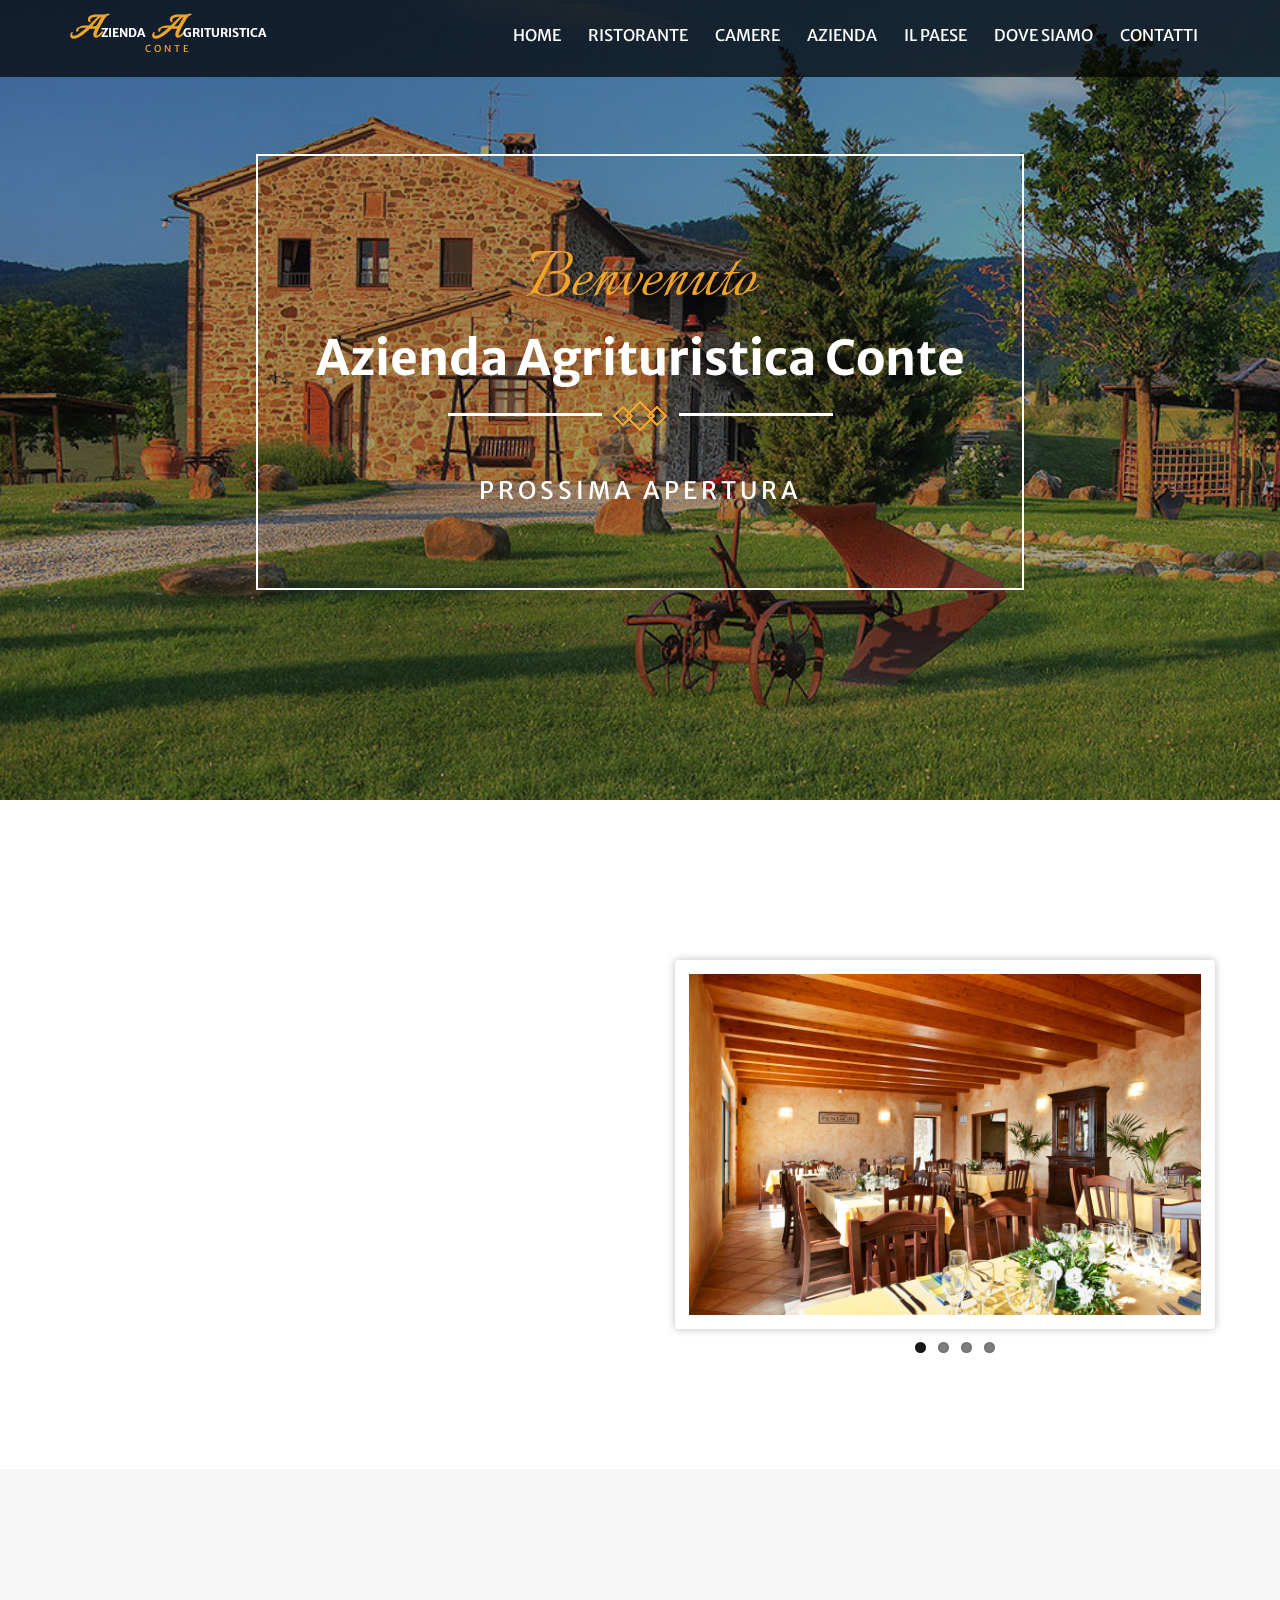
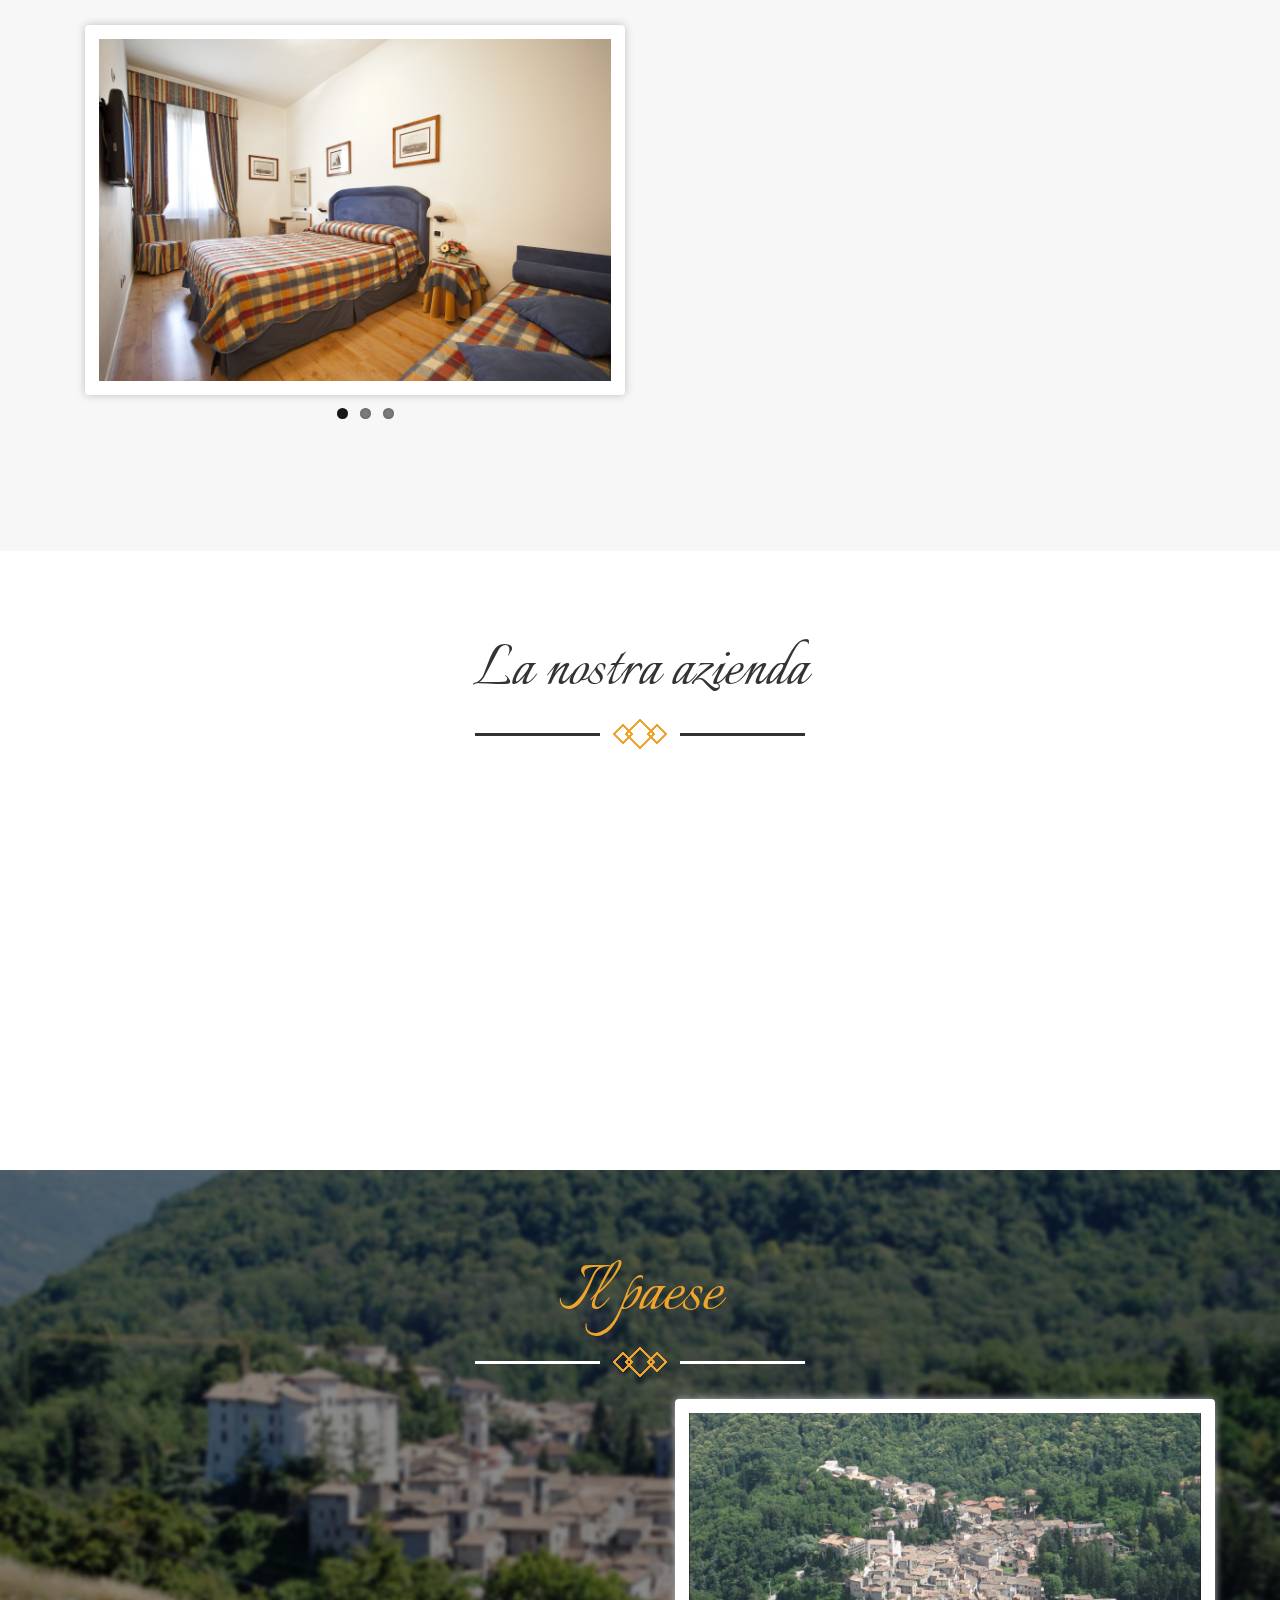
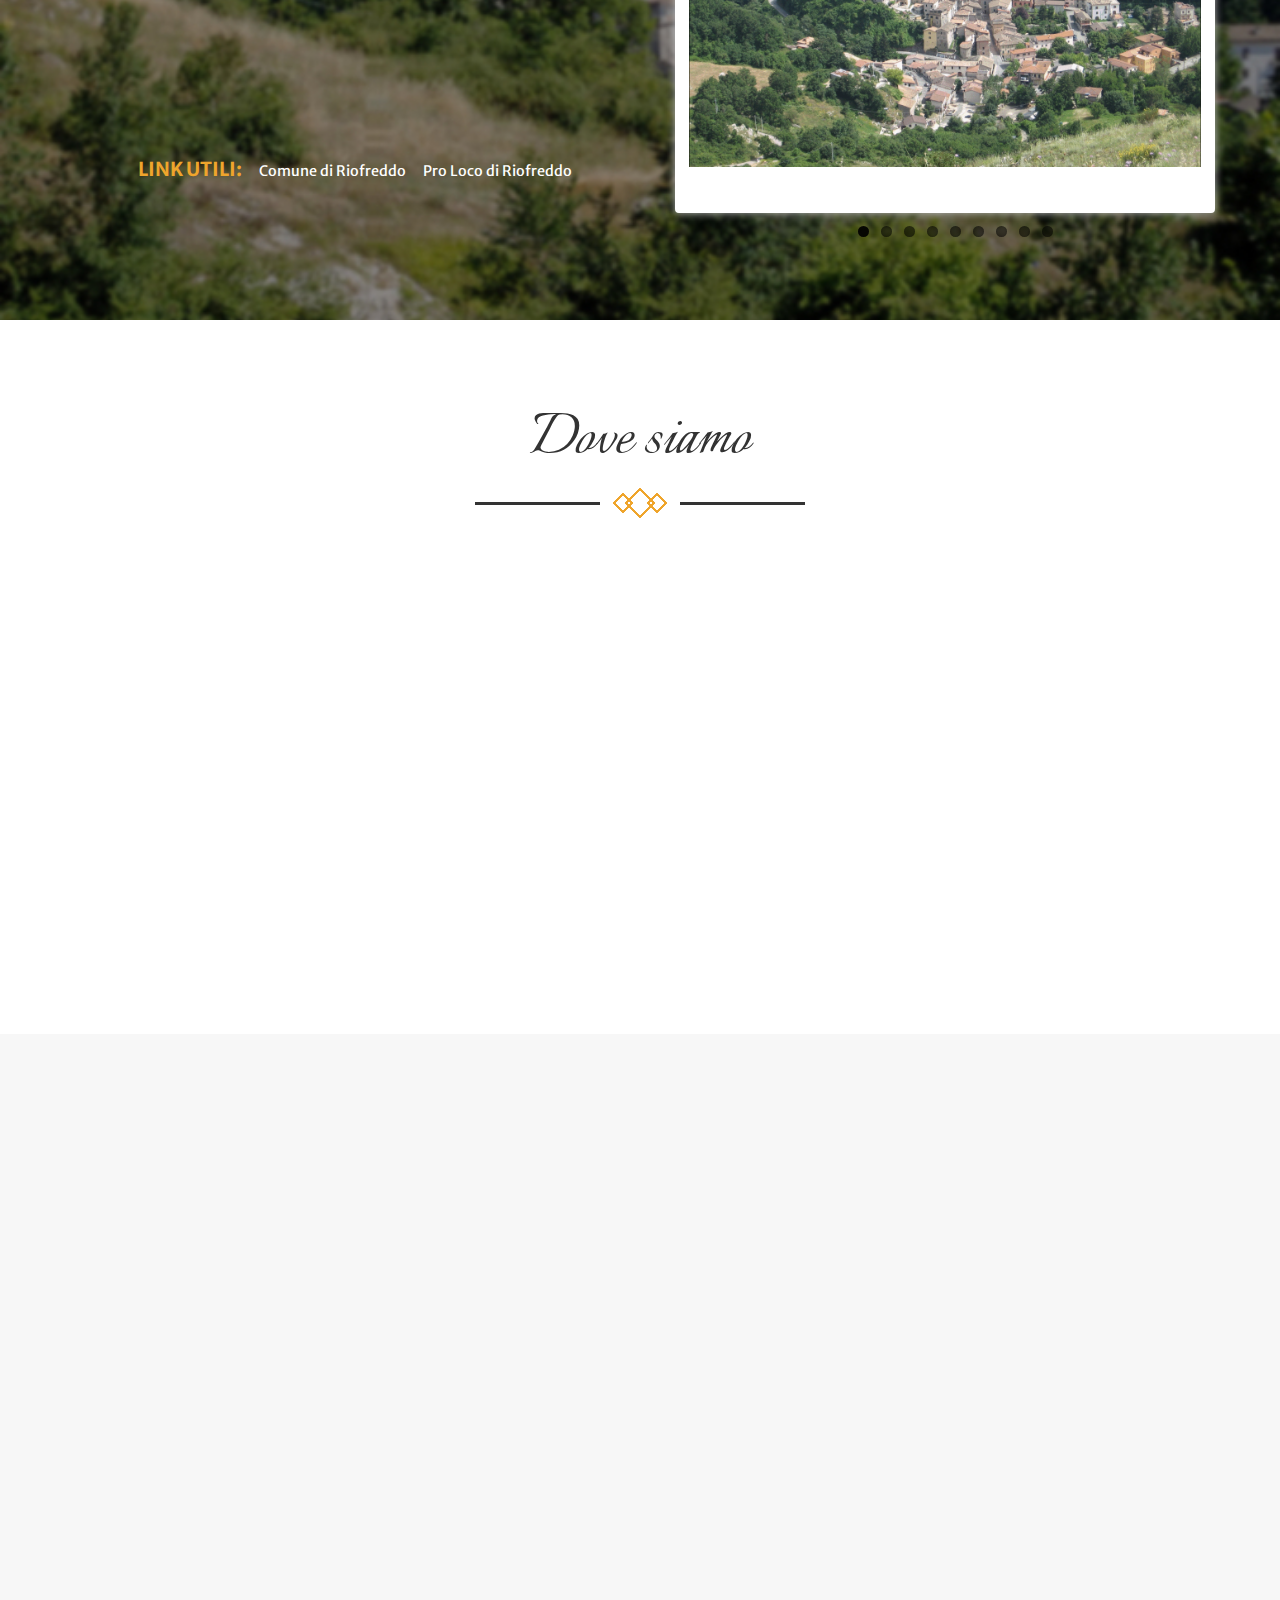
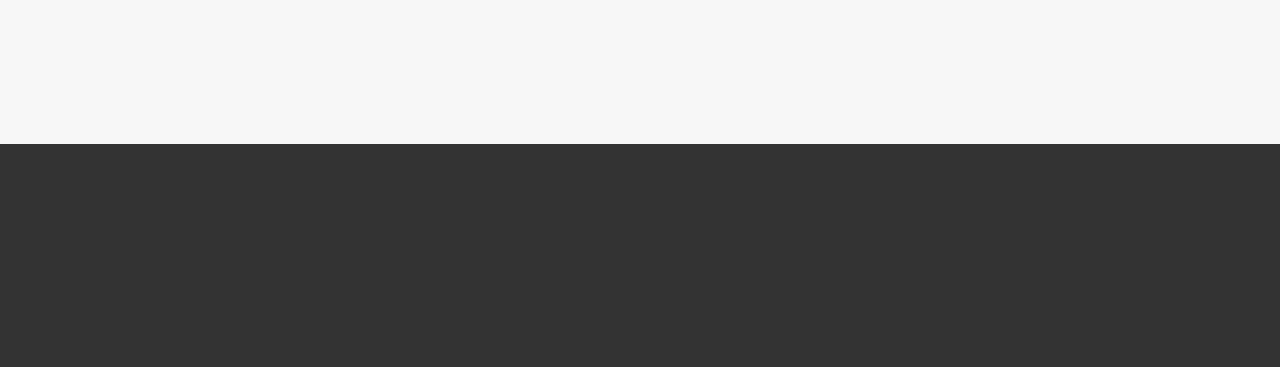
==== commit 71e05cbc: "Sistemato menu, aggiunti link paese e prossima apertura" ====
--- a/index.html
+++ b/index.html
@@ -98,7 +98,7 @@
                             <h3 class="wow slideInUp"  data-wow-duration="1s" data-wow-delay=".3s">Benvenuto</h3>
                             <p class="wow slideInDown"  data-wow-duration="1s" data-wow-delay=".3s">Azienda Agrituristica Conte</p>
                             <div class="arrows wow slideInDown"  data-wow-duration="1s" data-wow-delay=".2s"><img src="images/border.png" alt="border"/></div>
-<!--                            <span class="wow slideInUp"  data-wow-duration="1s" data-wow-delay=".3s">PROSSIMA APERTURA</span>-->
+                            <div class="prossima-apertura wow slideInUp"  data-wow-duration="1s" data-wow-delay=".3s">PROSSIMA APERTURA</span>
                         </div>
                     </li>
                 </ul>
@@ -221,8 +221,13 @@
                 <div class="arrows-reserve"><img src="images/border.png" alt="border"></div>
                 <div class="col-md-6">
                     <p class="wow slideInDown" data-wow-duration="1s" data-wow-delay=".5s">Riofreddo è un comune della provincia di Roma e conta circa 750 abitanti. È situato al confine tra Lazio e Abruzzo, a circa 65 km di distanza dalla capitale e a 750 m di altezza.</p>
-                    <p class="wow slideInDown" data-wow-duration="1s" data-wow-delay=".5s">Borgo di epoca medievale, presenta ancora le tracce artistiche ed architettoniche delle sue origini, dall’arco di Santa Caterina ai bellissimi affreschi della chiesa della Santissima Annunziata fino alle rovine dell’antico monastero di San Giorgio.</p>
-                    <p class="wow slideInDown" data-wow-duration="1s" data-wow-delay=".5s">Crocevia di confine, il territorio di Riofreddo fu da sempre utilizzato come avamposto di vigilanza in epoca romana prima e posto a guardia dei limiti dello stato pontificio poi, conobbe in passato, grazie alla sua posizione strategica, un’epoca di maggiore importanza. Ben collegato tramite l’autostrada A24 il paese è facilmente raggiungibile dalla capitale, dopo circa 45 minuti di macchina. È il luogo ideale per sentirsi lontani dal caos cittadino, senza dover fare grandi spostamenti.</p>
+                    <p class="wow slideInDown" data-wow-duration="1s" data-wow-delay=".5s">Borgo di epoca medievale, presenta ancora le tracce artistiche ed architettoniche delle sue origini, dall’arco di Santa Caterina ai bellissimi affreschi della chiesa della Santissima Annunziata fino alle rovine dell’antico monastero di San Giorgio. Crocevia di confine, il territorio di Riofreddo fu utilizzato come avamposto di vigilanza in epoca romana e poi posto a guardia dei limiti dello stato pontificio.</p>
+                    <p class="wow slideInDown" data-wow-duration="1s" data-wow-delay=".5s"> È il luogo ideale per sentirsi lontani dal caos cittadino, senza dover fare grandi spostamenti.</p>
+                    <div class="link">
+	                    <h3>Link utili:</h3>
+	                    <a href="http://www.comunediriofreddo.it/">Comune di Riofreddo</a>
+	                    <a href="http://www.prolocoriofreddo.it/">Pro Loco di Riofreddo</a>
+	                </div>
                 </div>
                 <div class="col-md-6">
                     <div class="flexslider-right" style="margin-top:1em">
@@ -256,11 +261,6 @@
                             </li>
                         </ul>
                     </div>
-                </div>
-                <div class="con-top">
-                    <h4>Link utili</h4>
-                    <a href="http://www.comunediriofreddo.it/">Comune di Riofreddo</a>
-                    <a href="http://www.prolocoriofreddo.it/">Pro Loco di Riofreddo</a>
                 </div>
             </div>
         </div>
--- a/css/style.css
+++ b/css/style.css
@@ -402,7 +402,7 @@
 }
 .banner-info {
     padding: 5em 2em;
-    margin: 15% auto 0;
+    margin: 12% auto 0;
     width: 60%;
     text-align: center;
     border: 2px solid #fff;
@@ -422,7 +422,13 @@
 .banner-info span {
     color: #EFA52C;
     letter-spacing: 4px;
-    font-size: 0.9em;
+    font-size: 1.5em;
+}
+.prossima-apertura {
+    color: #FFF;
+    letter-spacing: 4px;
+    margin-top: 1.5em;
+    font-size: 1.5em;
 }
 .arrows{
 	    position:relative;
@@ -486,6 +492,9 @@
     text-align: center;
     font-size: 5em;
 }
+.nota p {
+    margin-top: 0.2em;
+}
 .ab-text {
     text-align: center;
     margin-top: 2em;
@@ -494,7 +503,7 @@
     color: #777;
     line-height: 1.9em;
     font-size: 1em;
-    margin: 1em 0;
+    margin: 1.2em 0;
 }
 .ab-left {
     float: left;
@@ -730,6 +739,9 @@
 .inst-grids {
       margin: 3em 0 2em 2em;
 }
+.inst-grids-menu {
+      margin: 1em 0 2em 2em;
+}
 .hi-icon-effect-9a .hi-icon:hover {
     box-shadow: 0 0 0 5px #EFA52C;
 }
@@ -1810,6 +1822,26 @@
     padding: 6em 0;
     background: #f7f7f7;
 }
+.link{
+  margin-top: 2em;
+}
+.link h3{
+    display: inline;
+    font-size: 1.2em;
+    color: #efa52c;
+    font-weight: bold;
+    font-family: 'Merriweather Sans', sans-serif;
+    text-transform: uppercase;
+    margin-bottom: 0.5em;
+}
+.link a{
+  font-size: 0.9em;
+  color: #fff;
+  padding-left: 1em;
+}
+.link a:hover{
+  color: #efa52c;
+}
 .con-top h4 ,h4.info{
     font-size: 1.4em;
     color: #efa52c;
@@ -2460,6 +2492,11 @@
 	.banner-info h3 {
 		font-size: 3em;
 	}
+  .prossima-apertura {
+    letter-spacing: 4px;
+    margin-top: 1.5em;
+    font-size: 0.9em;
+  }
 	.logo a h1 {
 		font-size: 3.3em;
 	}
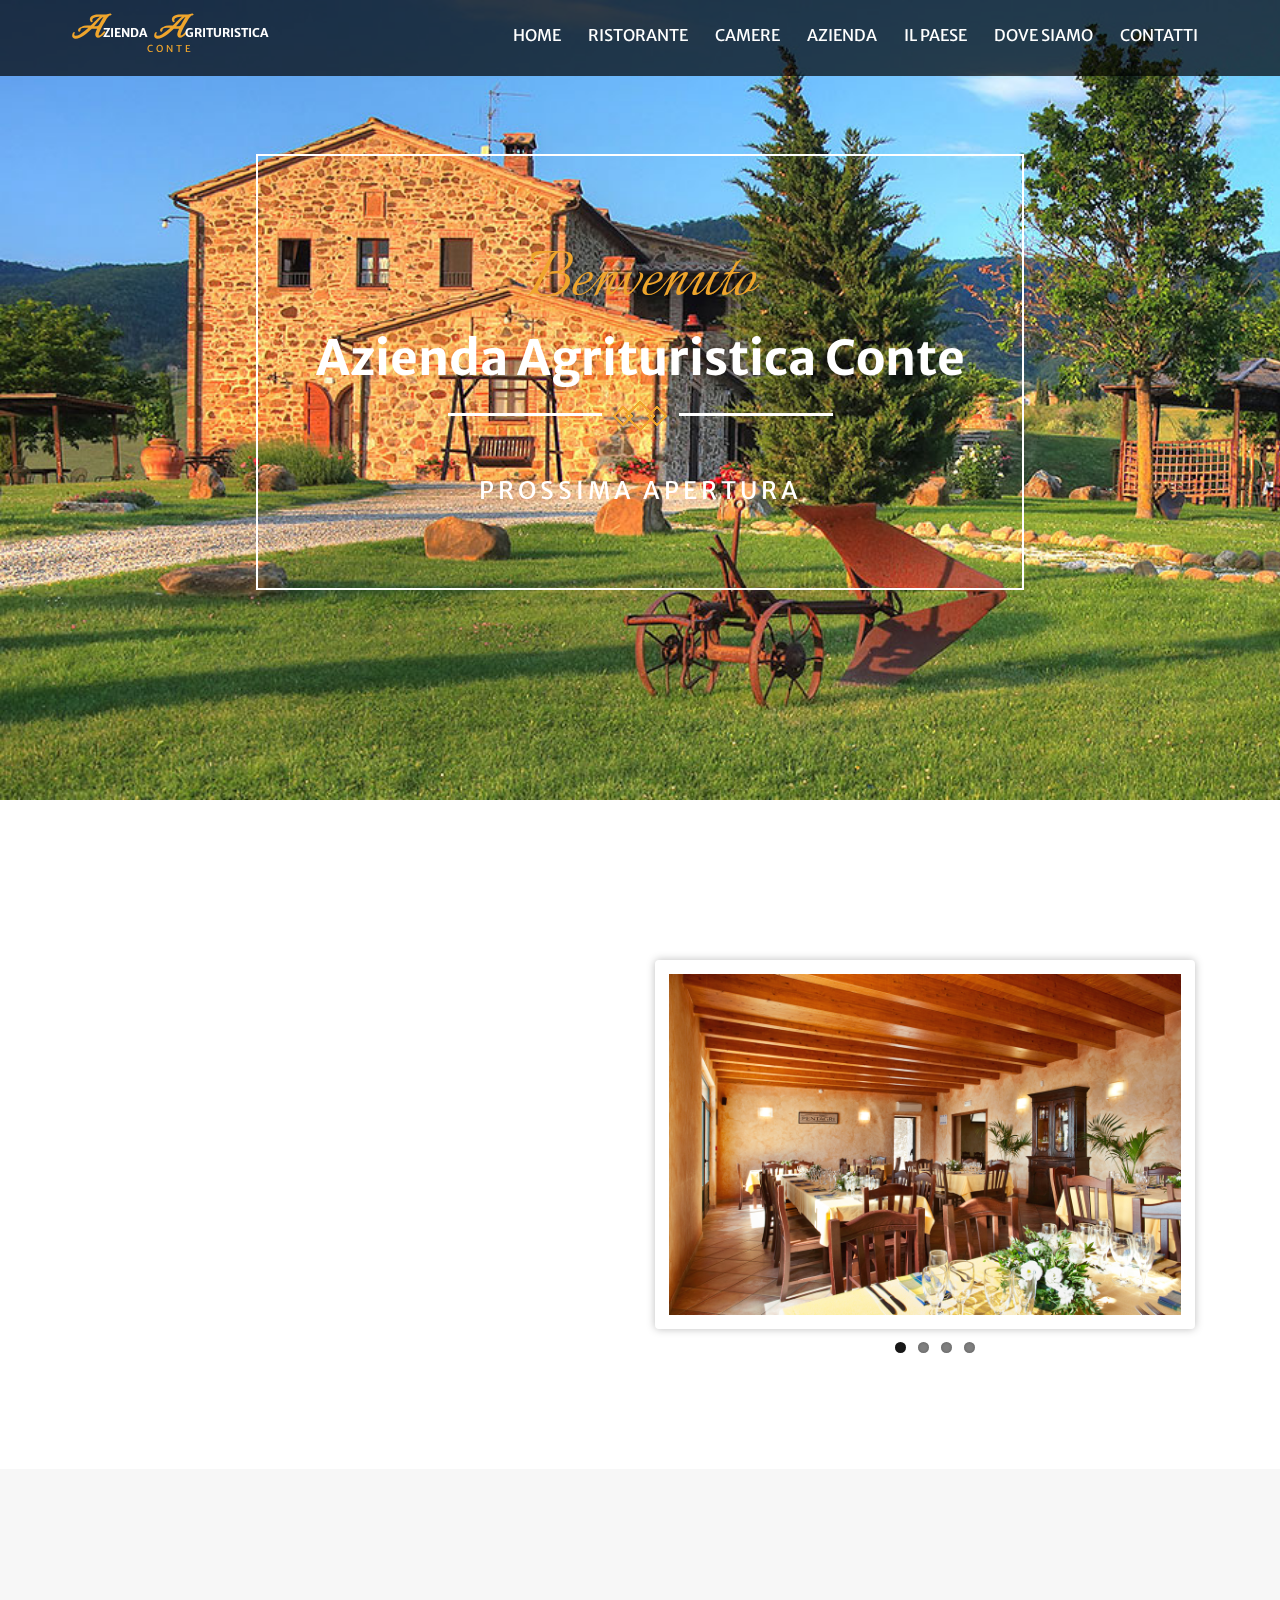
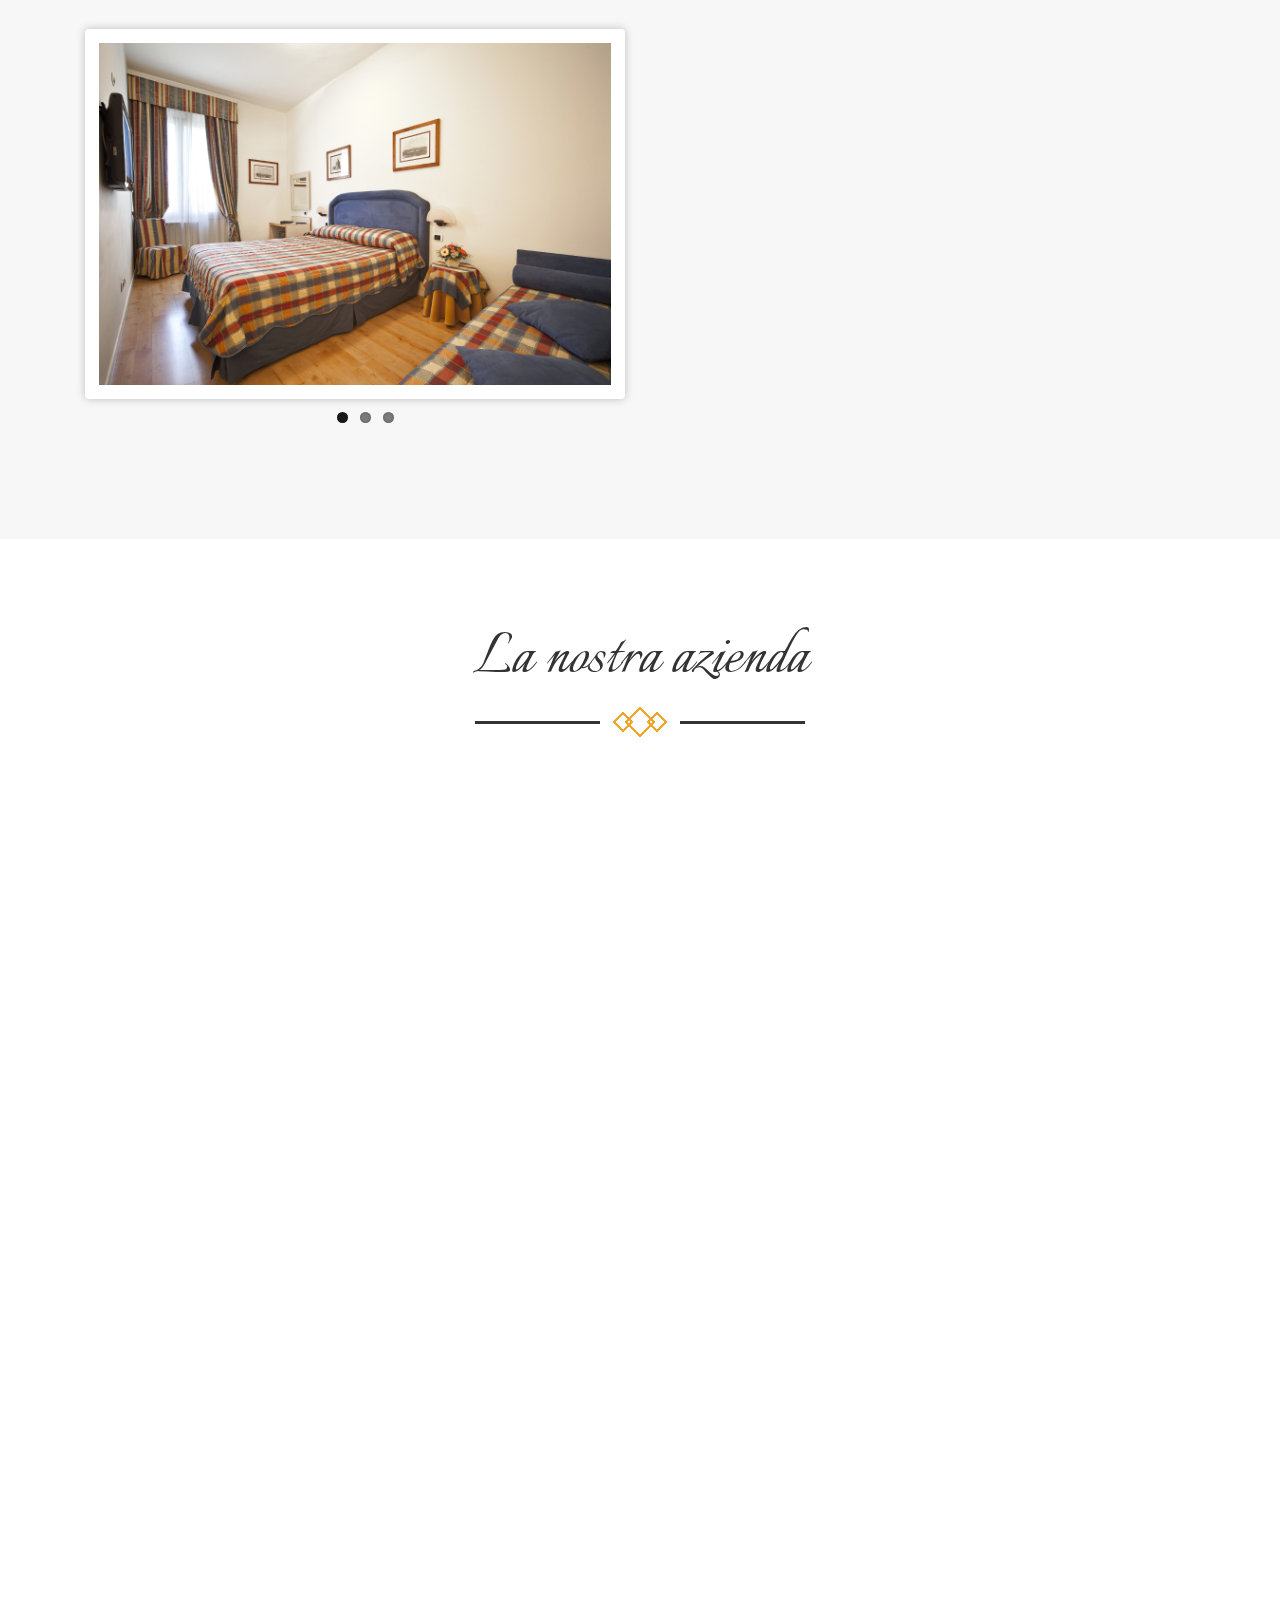
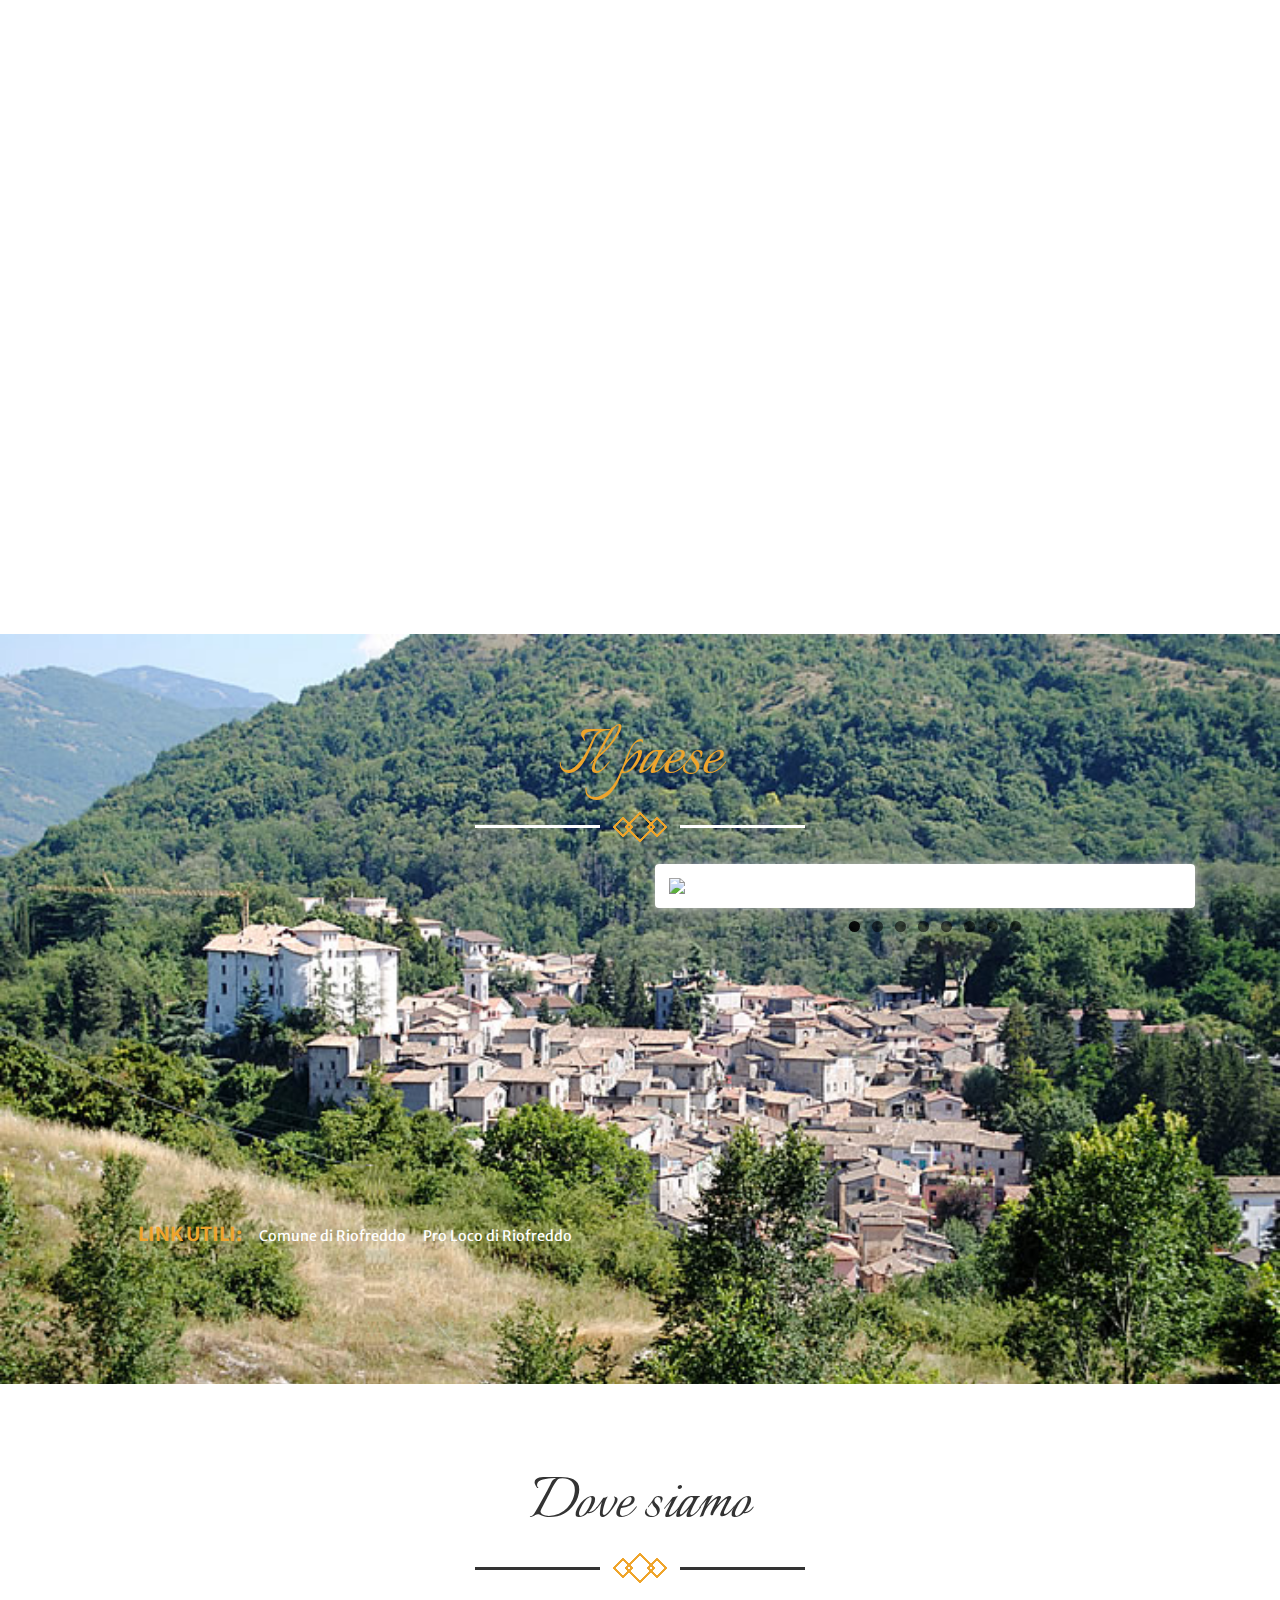
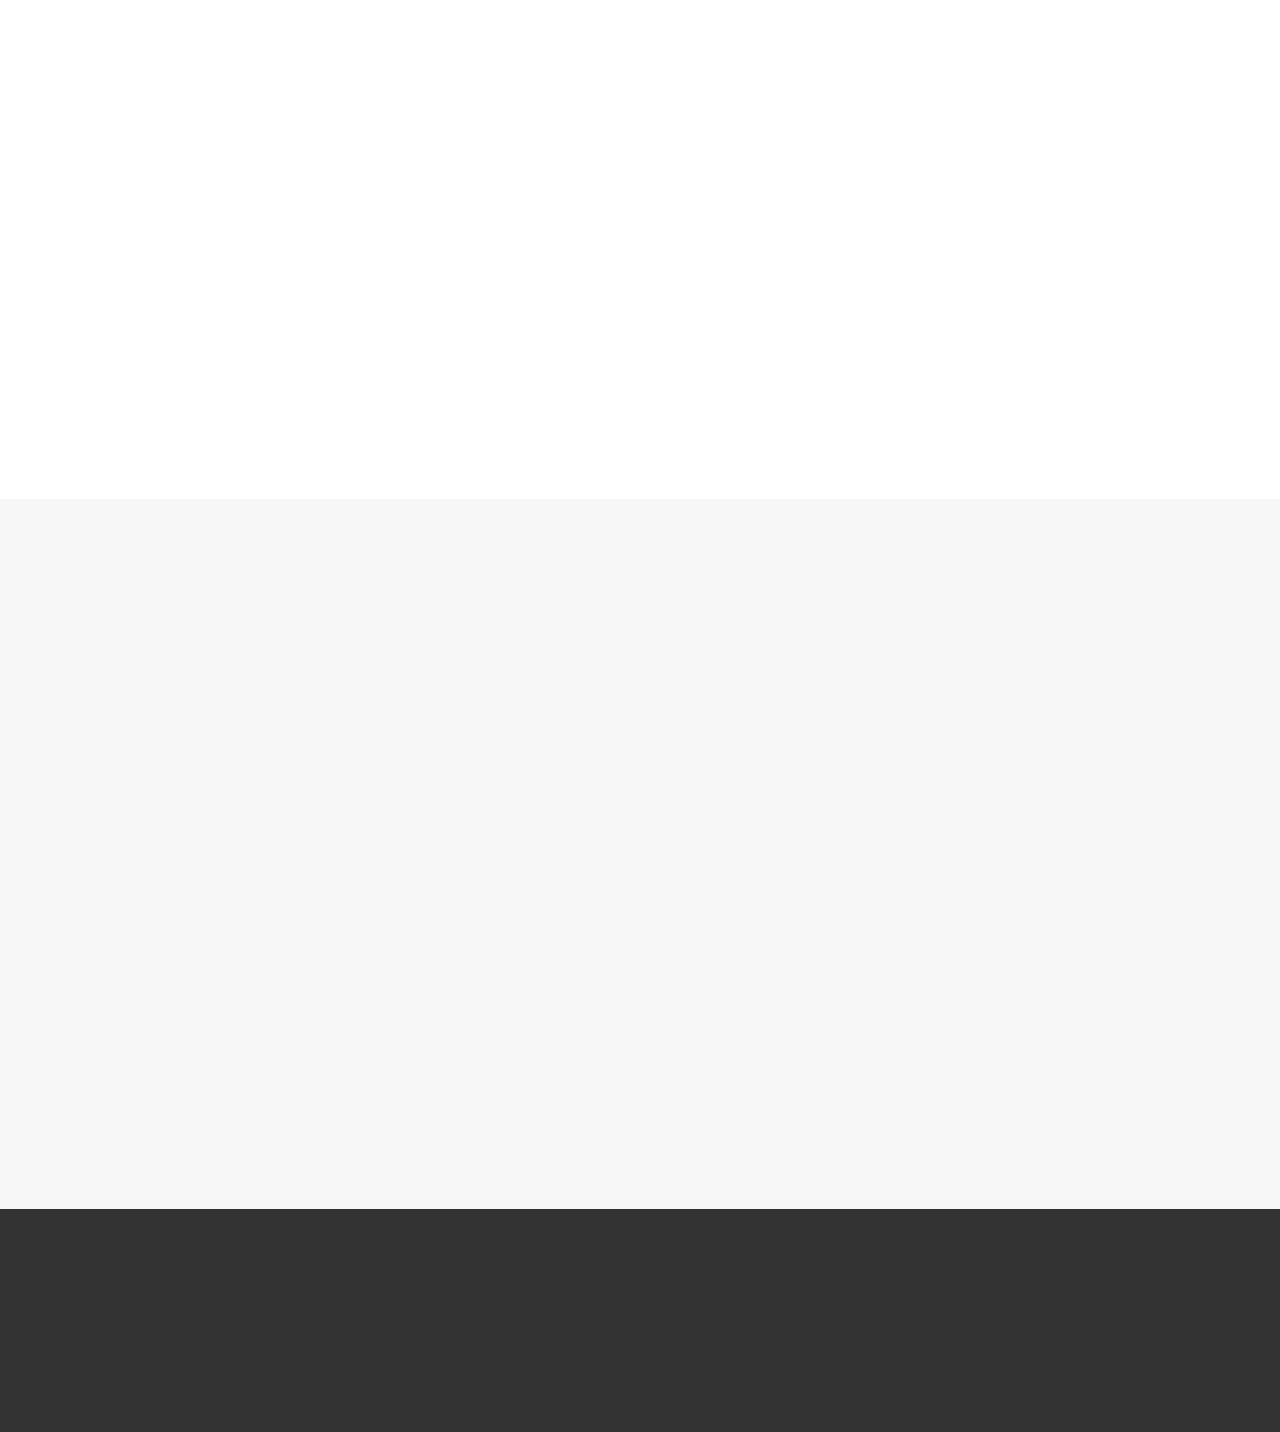
==== commit f15aded3: "Fix versione mobile" ====
--- a/index.html
+++ b/index.html
@@ -7,7 +7,7 @@
     <script type="applisalonion/x-javascript"> addEventListener("load", function() { setTimeout(hideURLbar, 0); }, false); function hideURLbar(){ window.scrollTo(0,1); }</script>
     <link href="css/bootstrap.css" rel='stylesheet' type='text/css' />
     <link href="css/iconeffects.css" rel='stylesheet' type='text/css' />
-    <link href="css/style.css" rel='stylesheet' type='text/css' />	
+    <link href="css/style.css" rel='stylesheet' type='text/css' />  
     <link rel="stylesheet" href="css/swipebox.css">
     <script src="js/jquery-1.11.1.min.js"></script>
     <script type="text/javascript" src="js/move-top.js"></script>
@@ -18,7 +18,7 @@
     <!-- Script -->
     <script type="text/javascript">
         jQuery(document).ready(function($) {
-            $(".scroll").click(function(event){		
+            $(".scroll").click(function(event){     
                 event.preventDefault();
                 $('html,body').animate({scrollTop:$(this.hash).offset().top},900);
             });
@@ -42,12 +42,12 @@
     <script src="js/jquery.flexslider.js"></script>
     <script type="text/javascript" charset="utf-8">
         $(window).load(function() {
-            $('.flexslider-right').flexslider({
+            $('.flexslider').flexslider({
                 slideshowSpeed: 4000,
                 animationSpeed: 1000,
                 pausePlay: false
             });
-            $('.flexslider-left').flexslider({
+            $('.flexslider').flexslider({
                 slideshowSpeed: 4000,
                 animationSpeed: 1000,
                 pausePlay: false
@@ -63,14 +63,14 @@
             <div class="container">
                 <div class="fixed-header">
                     <div class="logo">
-                        <a href="index.html"><h1>A<span>zienda</span> A<span>grituristica</span></h1></a>
+                        <a href="/"><h1>A<span>zienda</span> A<span>grituristica</span></h1></a>
                         <p>Conte</p>
                     </div>
                     <div class="top-menu">
                         <span class="menu"></span>
                         <nav class="link-effect-4" id="link-effect-4">
                             <ul>
-                                <li class="active"><a data-hover="Home" href="index.html">Home</a></li>
+                                <li class="active"><a data-hover="Home" href="#home" class="scroll">Home</a></li>
                                 <li><a data-hover="Ristorante" href="#ristorante" class="scroll">Ristorante</a></li>
                                 <li><a data-hover="Camere" href="#camere" class="scroll">Camere</a></li>
                                 <li><a data-hover="Azienda" href="#azienda" class="scroll">Azienda</a></li>
@@ -121,7 +121,7 @@
                 </div>
 
                 <div class="col-md-6 ab-left">
-                    <div class="flexslider-right">
+                    <div class="flexslider regular">
                         <ul class="slides">
                             <li>
                                 <img src="images/ristorante1.jpg" />
@@ -137,18 +137,18 @@
                             </li>
                         </ul>
                     </div>
-                </div>		   
+                </div>         
                 <div class="clearfix"> </div>
             </div>
         </div>
     </div>
     
     <!-- Camere -->
-	<div class="rooms" id="camere">
+    <div class="rooms" id="camere">
         <div class="container">
             <div class="rooms-section">
                 <div class="col-md-6">
-                    <div class="flexslider-left">
+                    <div class="flexslider regular">
                         <ul class="slides">
                             <li>
                                 <img src="images/camera1.jpg" />
@@ -161,7 +161,7 @@
                             </li>
                         </ul>
                     </div>
-                </div>	
+                </div>  
                 
                 <div class="col-md-6 ab-text">
                     <h3 class="tittle wow slideInDown"  data-wow-duration="1s" data-wow-delay=".3s">Camere</h3>
@@ -169,46 +169,46 @@
                     <p class="wow slideInUp"  data-wow-duration="1s" data-wow-delay=".3s">Lorem ipsum dolor sit amet, consectetur adipiscing elit. Quisque tempor dolor in lectus euismod congue. Phasellus pharetra tortor eget metus laoreet ultricies vel vitae nulla. Proin mattis justo ut ante cursus tincidunt. Curabitur et justo venenatis, pulvinar est eget, iaculis eros. </p>
                     <p class="wow slideInUp"  data-wow-duration="1s" data-wow-delay=".3s">Aenean et diam sed est fringilla sagittis. Quisque id dui ac felis efficitur sagittis et ut dui. Donec neque ligula, posuere nec viverra ac, porttitor vel turpis. Proin gravida id urna vel placerat. Etiam consequat porta ipsum, nec pulvinar dui ultricies dignissim. </p>
                 </div>
-				<div class="clearfix"> </div>
+                <div class="clearfix"> </div>
             </div>
         </div>
     </div>
     
     <!-- Azienda -->
-	<div class="azienda" id="azienda">
+    <div class="azienda" id="azienda">
         <div class="container">
             <h3 class="tittle">La nostra azienda</h3>
-			<div class="arrows-serve"><img src="images/border.png" alt="border"></div>
+            <div class="arrows-serve"><img src="images/border.png" alt="border"></div>
             <div class="inst-grids">
                 <div class="col-md-3 services-gd text-center wow slideInLeft"  data-wow-duration="1s" data-wow-delay=".3s">
                     <div class="hi-icon-wrap hi-icon-effect-9 hi-icon-effect-9a">
-                        <a href="miele.html" class="hi-icon"><img src="images/miele1.png" alt=" " /></a>
+                        <a href="miele.html" class="hi-icon"><img src="images/miele.png" alt=" " /></a>
                     </div>
                     <h4>Miele</h4>
                     <p>Lorem ipsum Nam libero tempore cum soluta nobis est eligendi optio cumque nihil impedit.</p>
                 </div>
                 <div class="col-md-3 services-gd text-center wow slideInDown"  data-wow-duration="1s" data-wow-delay=".2s">
                     <div class="hi-icon-wrap hi-icon-effect-9 hi-icon-effect-9a">
-                        <a href="animali.html" class="hi-icon"><img src="images/papera1.png" alt=" " /></a>
+                        <a href="animali.html" class="hi-icon"><img src="images/papera.png" alt=" " /></a>
                     </div>
                     <h4>Animali</h4>
                     <p>Lorem ipsum Nam libero tempore cum soluta nobis est eligendi optio cumque nihil impedit.</p>
                 </div>
                 <div class="col-md-3 services-gd text-center wow slideInUp"  data-wow-duration="1s" data-wow-delay=".2s">
                     <div class="hi-icon-wrap hi-icon-effect-9 hi-icon-effect-9a">
-                        <a href="frutta.html" class="hi-icon"><img src="images/frutta-secca1.png" alt=" " /></a>
+                        <a href="frutta.html" class="hi-icon"><img src="images/frutta-secca.png" alt=" " /></a>
                     </div>
                     <h4>Frutta di stagione</h4>
                     <p>Lorem ipsum Nam libero tempore cum soluta nobis est eligendi optio cumque nihil impedit.</p>
                 </div>
                 <div class="col-md-3 services-gd text-center wow slideInRight"  data-wow-duration="1s" data-wow-delay=".3s">
                     <div class="hi-icon-wrap hi-icon-effect-9 hi-icon-effect-9a">
-                        <a href="ortaggi.html" class="hi-icon"><img src="images/ortaggi1.png" alt=" " /></a>
+                        <a href="ortaggi.html" class="hi-icon"><img src="images/ortaggi.png" alt=" " /></a>
                     </div>
                     <h4>Ortaggi</h4>
                     <p>Lorem ipsum Nam libero tempore cum soluta nobis est eligendi optio cumque nihil impedit.</p>
                 </div>
-                <div class="clearfix"> </div>		
+                <div class="clearfix"> </div>       
             </div>
         </div>
     </div>
@@ -224,47 +224,44 @@
                     <p class="wow slideInDown" data-wow-duration="1s" data-wow-delay=".5s">Borgo di epoca medievale, presenta ancora le tracce artistiche ed architettoniche delle sue origini, dall’arco di Santa Caterina ai bellissimi affreschi della chiesa della Santissima Annunziata fino alle rovine dell’antico monastero di San Giorgio. Crocevia di confine, il territorio di Riofreddo fu utilizzato come avamposto di vigilanza in epoca romana e poi posto a guardia dei limiti dello stato pontificio.</p>
                     <p class="wow slideInDown" data-wow-duration="1s" data-wow-delay=".5s"> È il luogo ideale per sentirsi lontani dal caos cittadino, senza dover fare grandi spostamenti.</p>
                     <div class="link">
-	                    <h3>Link utili:</h3>
-	                    <a href="http://www.comunediriofreddo.it/">Comune di Riofreddo</a>
-	                    <a href="http://www.prolocoriofreddo.it/">Pro Loco di Riofreddo</a>
-	                </div>
+                        <h3>Link utili:</h3>
+                        <a href="http://www.comunediriofreddo.it/">Comune di Riofreddo</a>
+                        <a href="http://www.prolocoriofreddo.it/">Pro Loco di Riofreddo</a>
+                    </div>
                 </div>
                 <div class="col-md-6">
-                    <div class="flexslider-right" style="margin-top:1em">
+                    <div class="flexslider regular" style="margin-top:1em">
                         <ul class="slides">
                             <li>
-                                <img src="images/paese1.gif" />
-                            </li>
-                            <li>
-                                <img src="images/paese2.jpg" />
-                            </li>
-                            <li>
-                                <img src="images/paese3.jpg" />
-                            </li>
-                            <li>
-                                <img src="images/paese4.jpg" />
-                            </li>
-                            <li>
-                                <img src="images/paese5.jpg" />
-                            </li>
-                            <li>
-                                <img src="images/paese6.jpg" />
-                            </li>
-                            <li>
-                                <img src="images/paese7.jpg" />
-                            </li>
-                            <li>
-                                <img src="images/paese8.jpg" />
-                            </li>
-                            <li>
-                                <img src="images/paese9.jpg" />
+                                <img src="images/paese-1.jpg" />
+                            </li>
+                            <li>
+                                <img src="images/paese-2.jpg" />
+                            </li>
+                            <li>
+                                <img src="images/paese-3.jpg" />
+                            </li>
+                            <li>
+                                <img src="images/paese-4.jpg" />
+                            </li>
+                            <li>
+                                <img src="images/paese-5.jpg" />
+                            </li>
+                            <li>
+                                <img src="images/paese-6.jpg" />
+                            </li>
+                            <li>
+                                <img src="images/paese-7.jpg" />
+                            </li>
+                            <li>
+                                <img src="images/paese-8.jpg" />
                             </li>
                         </ul>
                     </div>
                 </div>
             </div>
         </div>
-    </div>	
+    </div>  
 
     <!-- Dove siamo -->
     <div class="posizione" id="posizione">
@@ -273,7 +270,7 @@
             <div class="arrows-serve"><img src="images/border.png" alt="border"></div>
             <div class="col-md-6 map wow fadeInDown" data-wow-duration=".8s" data-wow-delay=".5s">
                 <iframe src="https://www.google.com/maps/embed?pb=!1m18!1m12!1m3!1d1739.8986000432835!2d12.986235184115724!3d42.054215741404526!2m3!1f0!2f0!3f0!3m2!1i1024!2i768!4f13.1!3m3!1m2!1s0x0%3A0x0!2zNDLCsDAzJzE1LjIiTiAxMsKwNTknMTUuOSJF!5e1!3m2!1sit!2sit!4v1472044543162" width="600" height="450" frameborder="0" style="border:0" allowfullscreen></iframe>
-            </div>		
+            </div>      
             <div class="col-md-6 position wow fadeInUp"  data-wow-duration="1s" data-wow-delay=".5s">
                 <div class="indicazioni">
                     <p class="para1">Il nostro agriturismo può essere raggiunto agevolmente attraverso l'autostrada A24 dalle uscite di Vicovaro-Mandela e Carsoli-Oricola, <br>oppure con la Strada Statale nr.5 Tiburtina Valeria. </p>
--- a/css/style.css
+++ b/css/style.css
@@ -47,7 +47,7 @@
 }
 /*-- header --*/
 .banner {
-    background: url(../images/esempio-banner2.jpg) no-repeat 0px 0px;
+    background: url(../images/esempio-banner.jpg) no-repeat 0px 0px;
     background-size: cover;
     -webkit-background-size: cover;
     -moz-background-size: cover;
@@ -65,6 +65,8 @@
 /*--head-top--*/
 .logo{
   float:left;
+  width: 200px;
+  height: 60px;
 }
 .phone {
     float: right;
@@ -1228,7 +1230,7 @@
 
 /*--paese--*/
 #paese {
-    background: url(../images/riofreddo3.jpg) no-repeat 0px 0px;
+    background: url(../images/riofreddo.jpg) no-repeat 0px 0px;
     background-size: cover;
     -webkit-background-size: cover;
     -moz-background-size: cover;
@@ -1987,10 +1989,10 @@
 }
 @media (max-width:1280px) {
 	#ristorante,#azienda,#posizione,#contatti,.blog-section{
-		    padding:5em 0;
+    padding:5em 0;
 	}
 	#camere{
-		 padding:6em 0;
+		padding:5em 0;
 	}
 	.info-gal-con h4 {
 		font-size: 45px;
@@ -2014,6 +2016,10 @@
 		margin: 11% auto 0;
 		width: 54%;
 	}
+  .link h3{
+      display: block;
+      font-size: 1.2em !important;
+  }
 	.arrows:before {
 		content: '';
 		position: absolute;
@@ -2024,7 +2030,7 @@
 	}
 	.bottom-top p {
 		margin: 1em auto;
-		width: 65%;
+		width: 100%;
 	}
 	.arrows:after {
 		content: '';
@@ -2169,6 +2175,10 @@
     .banner-info {
 		margin: 22% auto 0;
 	}
+  .container {
+    width: auto;
+    height: auto;
+  }
 	.top-menu li a {
 		font-size: 0.87em;
 	}
@@ -2292,7 +2302,6 @@
 	}
 	.logo a h1 {
     font-weight: bold;
-    font-size: 4em;
 	}
 }
 @media (max-width:800px) {
@@ -2300,10 +2309,6 @@
 		padding: 4em 2em;
 		margin: 20% auto 0;
 		width: 71%;
-	}
-	.logo a h1 {
-
-      font-size: 4em;
 	}
 	a.blog-text {
       font-size: 1.4em;
@@ -2371,9 +2376,6 @@
 	}
 	.banner-info h3 {
 		font-size: 3em;
-	}
-	.logo a h1 {
-		font-size: 4em;
 	}
 	.banner-info span {
 		letter-spacing: 2px;
@@ -2497,9 +2499,6 @@
     margin-top: 1.5em;
     font-size: 0.9em;
   }
-	.logo a h1 {
-		font-size: 3.3em;
-	}
 	.banner-info span {
 		letter-spacing: 2px;
 		font-size: 0.8em;
@@ -2621,9 +2620,6 @@
 		text-transform: uppercase;
 		letter-spacing: 0px;
 	}
-	.logo a h1 {
-		font-size: 4em;
-	}
 	.map iframe {
       height: 300px;
 	}
@@ -2734,10 +2730,7 @@
 	}
 }
 @media (max-width:568px) {
-	.logo a h1 {
-		font-size: 4em;
-	}
-	
+
 	.social-icons li a {
 		margin-right: 1em;
 	}
@@ -2843,9 +2836,6 @@
 	}
 }
 @media (max-width:480px) {
-	.logo a h1 {
-		font-size: 4em;
-	}
 	.social-icons li a {
 		margin-right: 0em;
 	}
@@ -3003,6 +2993,9 @@
 		float: left;
 		margin-right: 0%;
 	}
+  .link a{
+      display: block;
+  }
 	figure.effect-jazz p {
 		padding: 0em 0em;
 		text-transform: none;
@@ -3138,7 +3131,7 @@
 @media (max-width:384px) {
     .banner-info {
 /*		padding: 1em 0em;*/
-		margin: 60% auto 0;
+		margin: 30% auto 0;
 /*		width: 82%;*/
 	}
 	.banner-info p {
@@ -3201,7 +3194,7 @@
 		font-size: 0.6em;
 	}
 	.logo a h1 {
-		font-size: 3em;
+		font-size: 2em;
 	}
 	.down img {
 		width: 50%;
@@ -3396,7 +3389,7 @@
 @media (max-width:320px) {
 	.banner-info {
 		padding: 1em 0em;
-		margin: 50% auto 0;
+		margin: 30% auto 0;
 		width: 82%;
 	}
 	.banner {
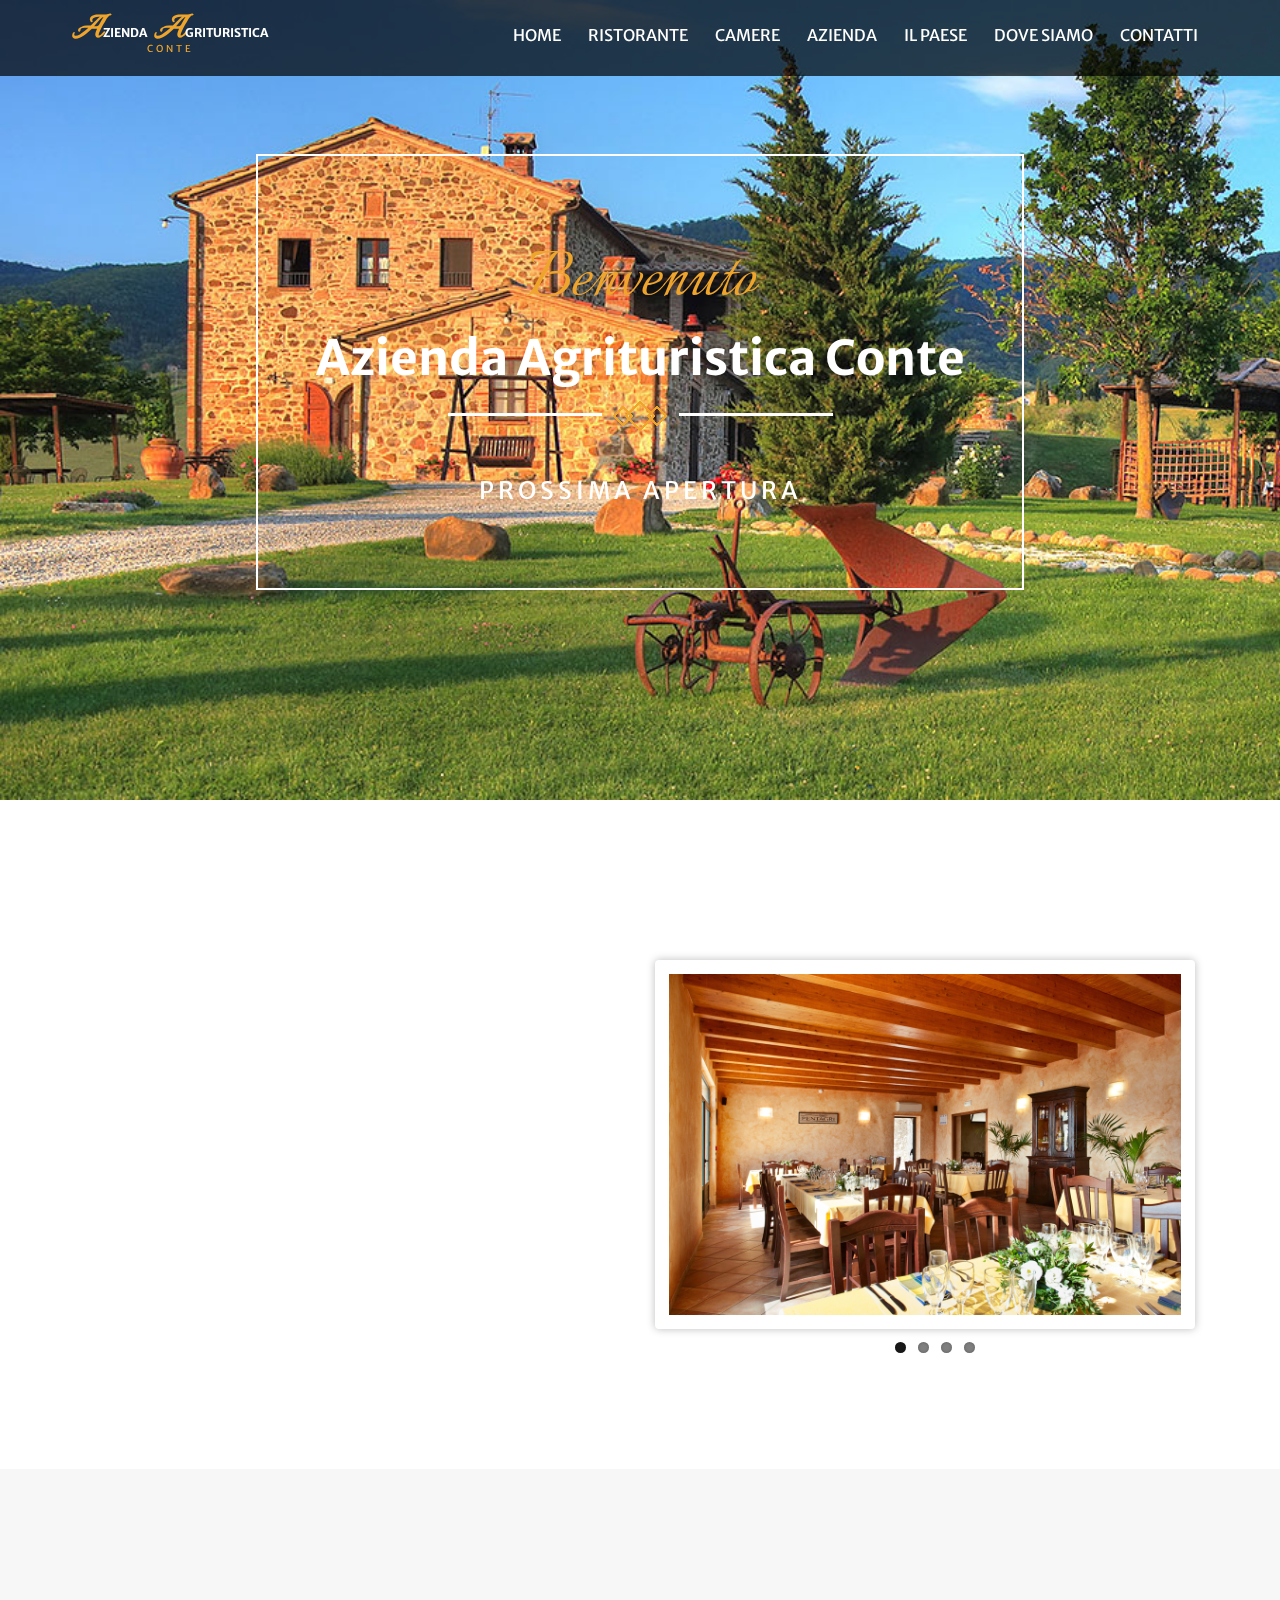
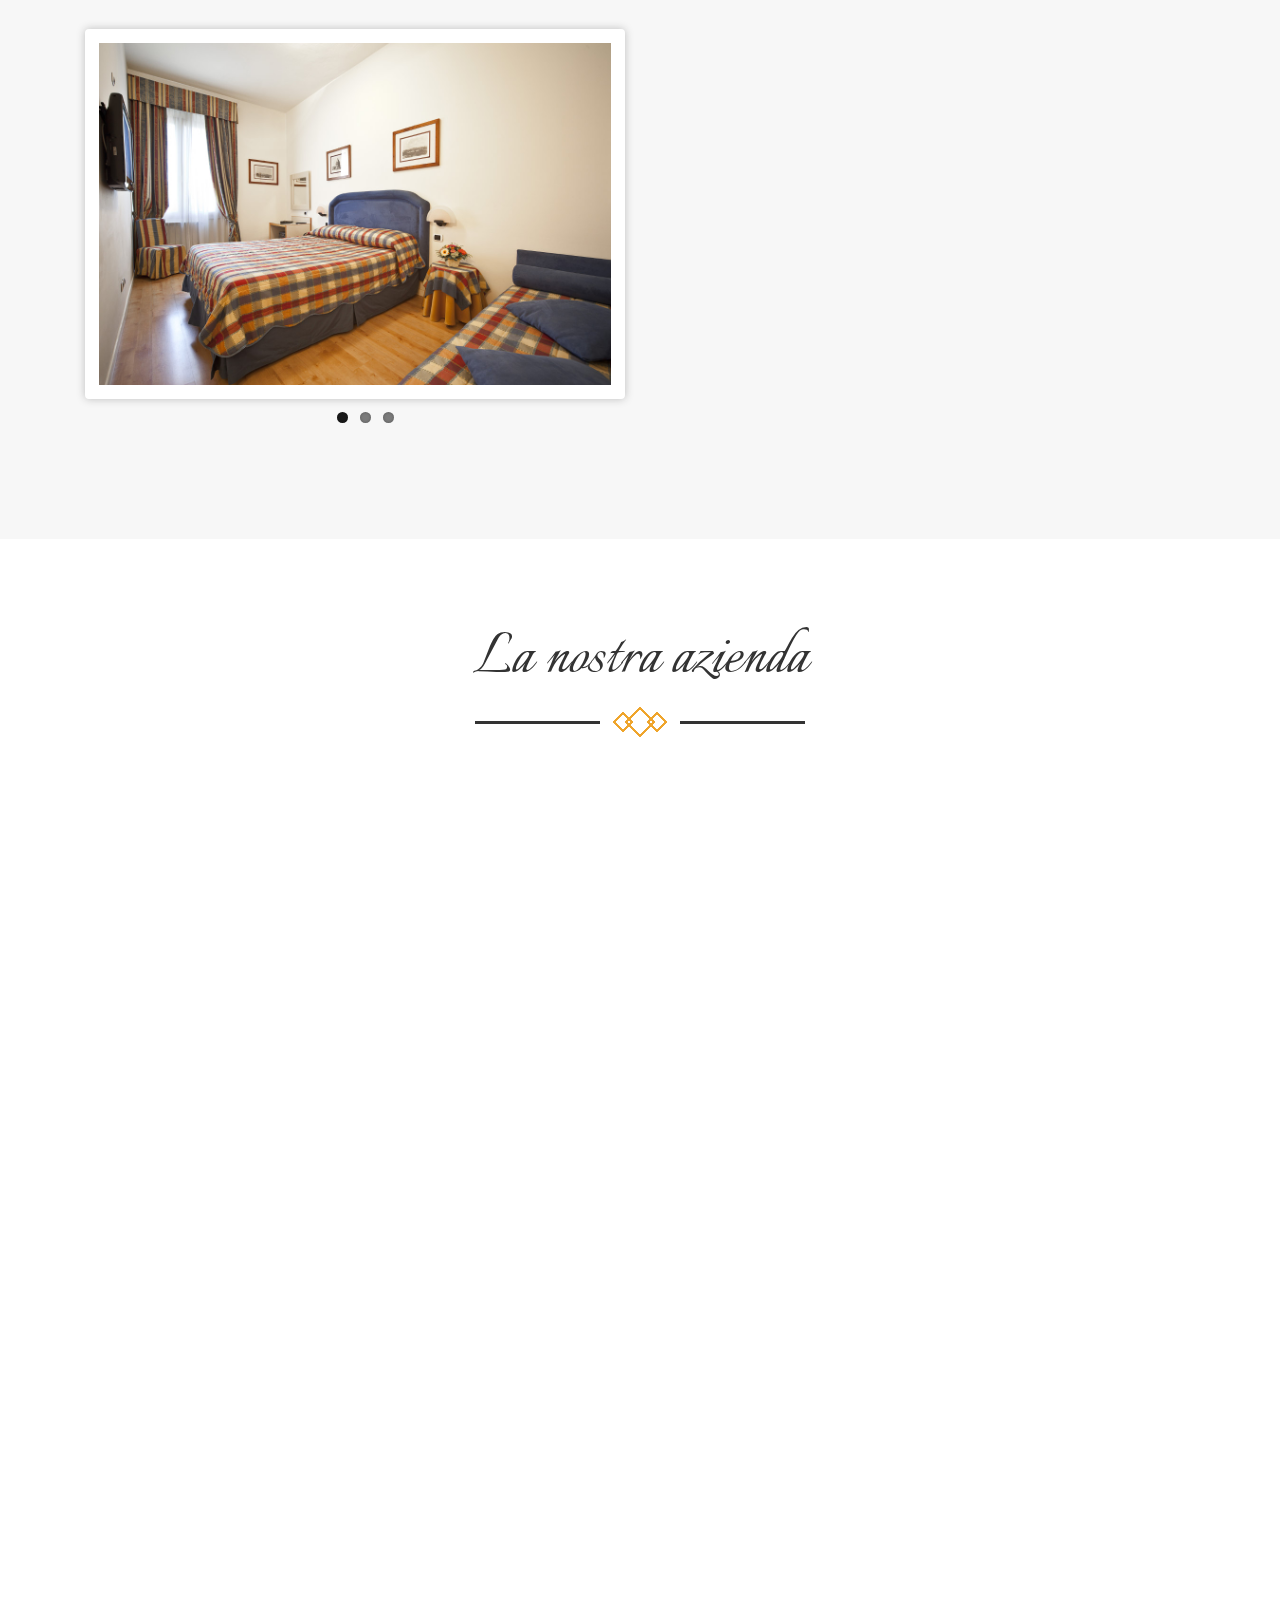
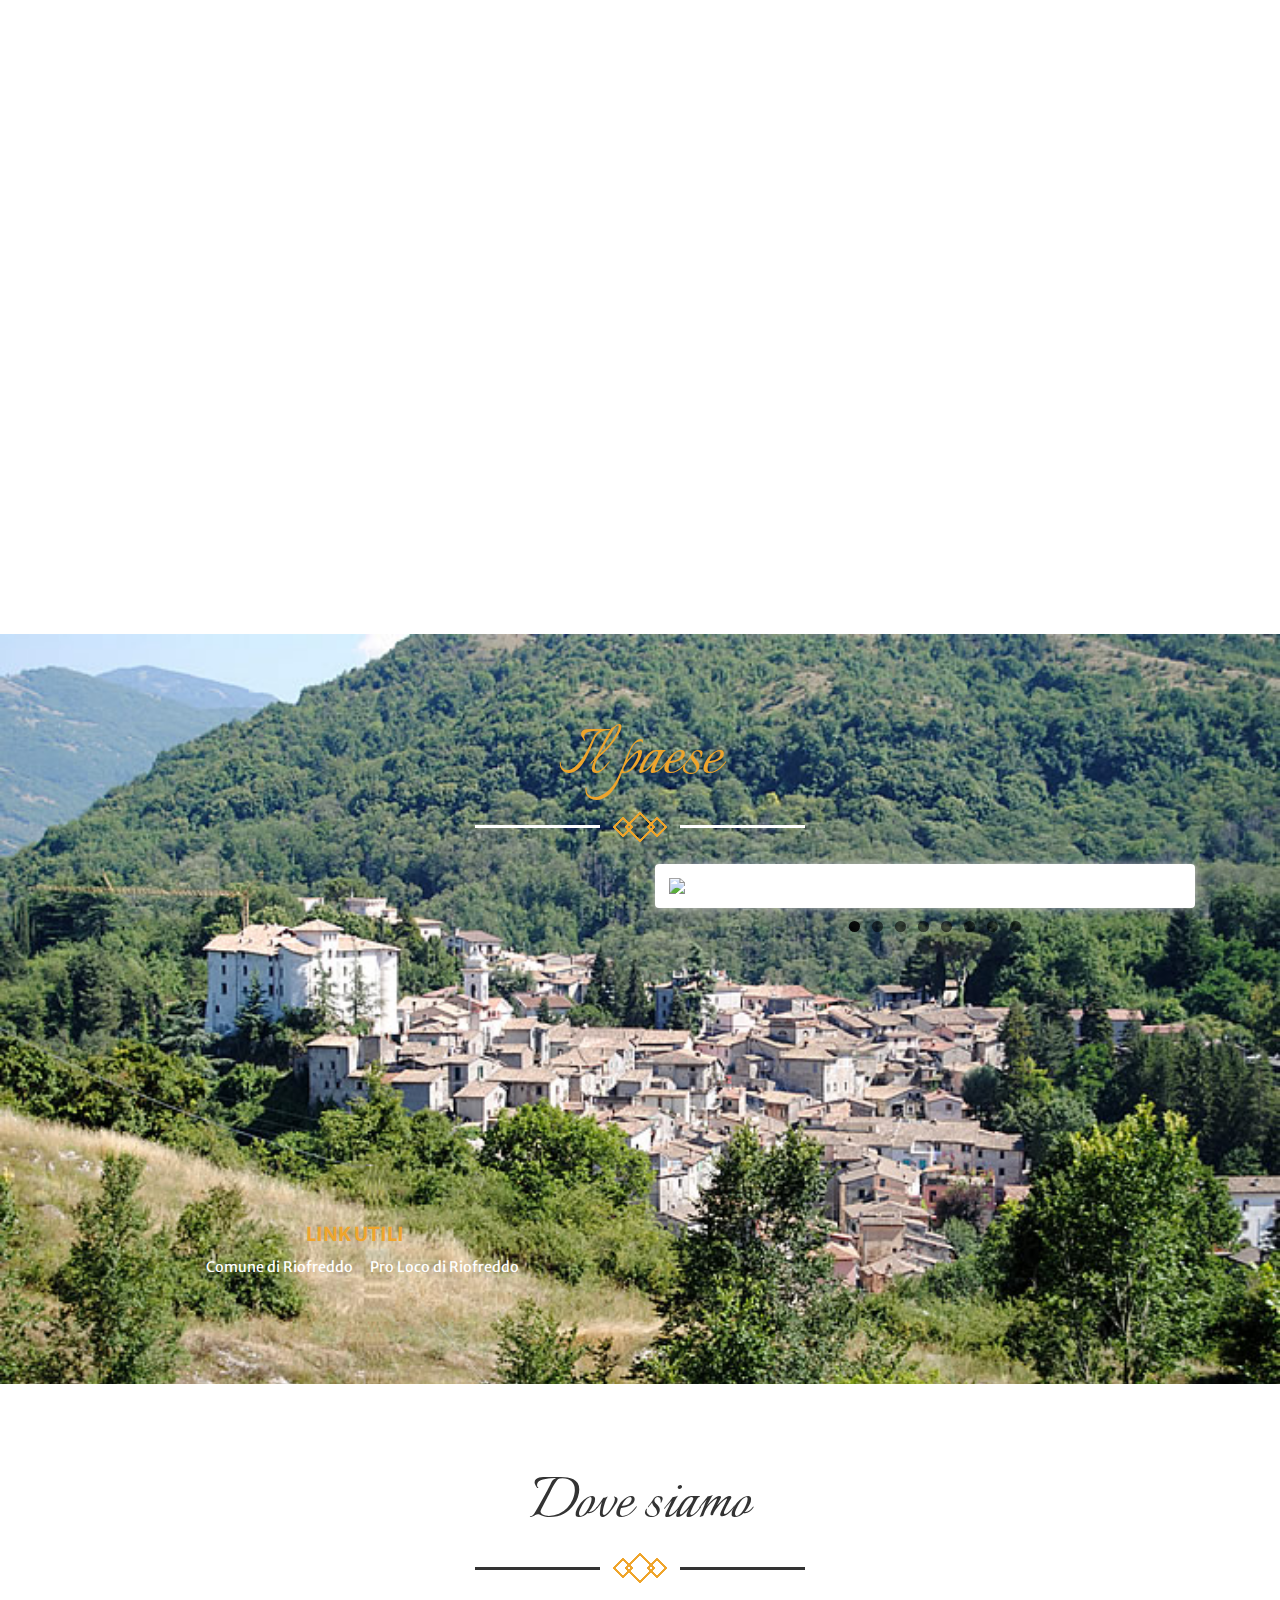
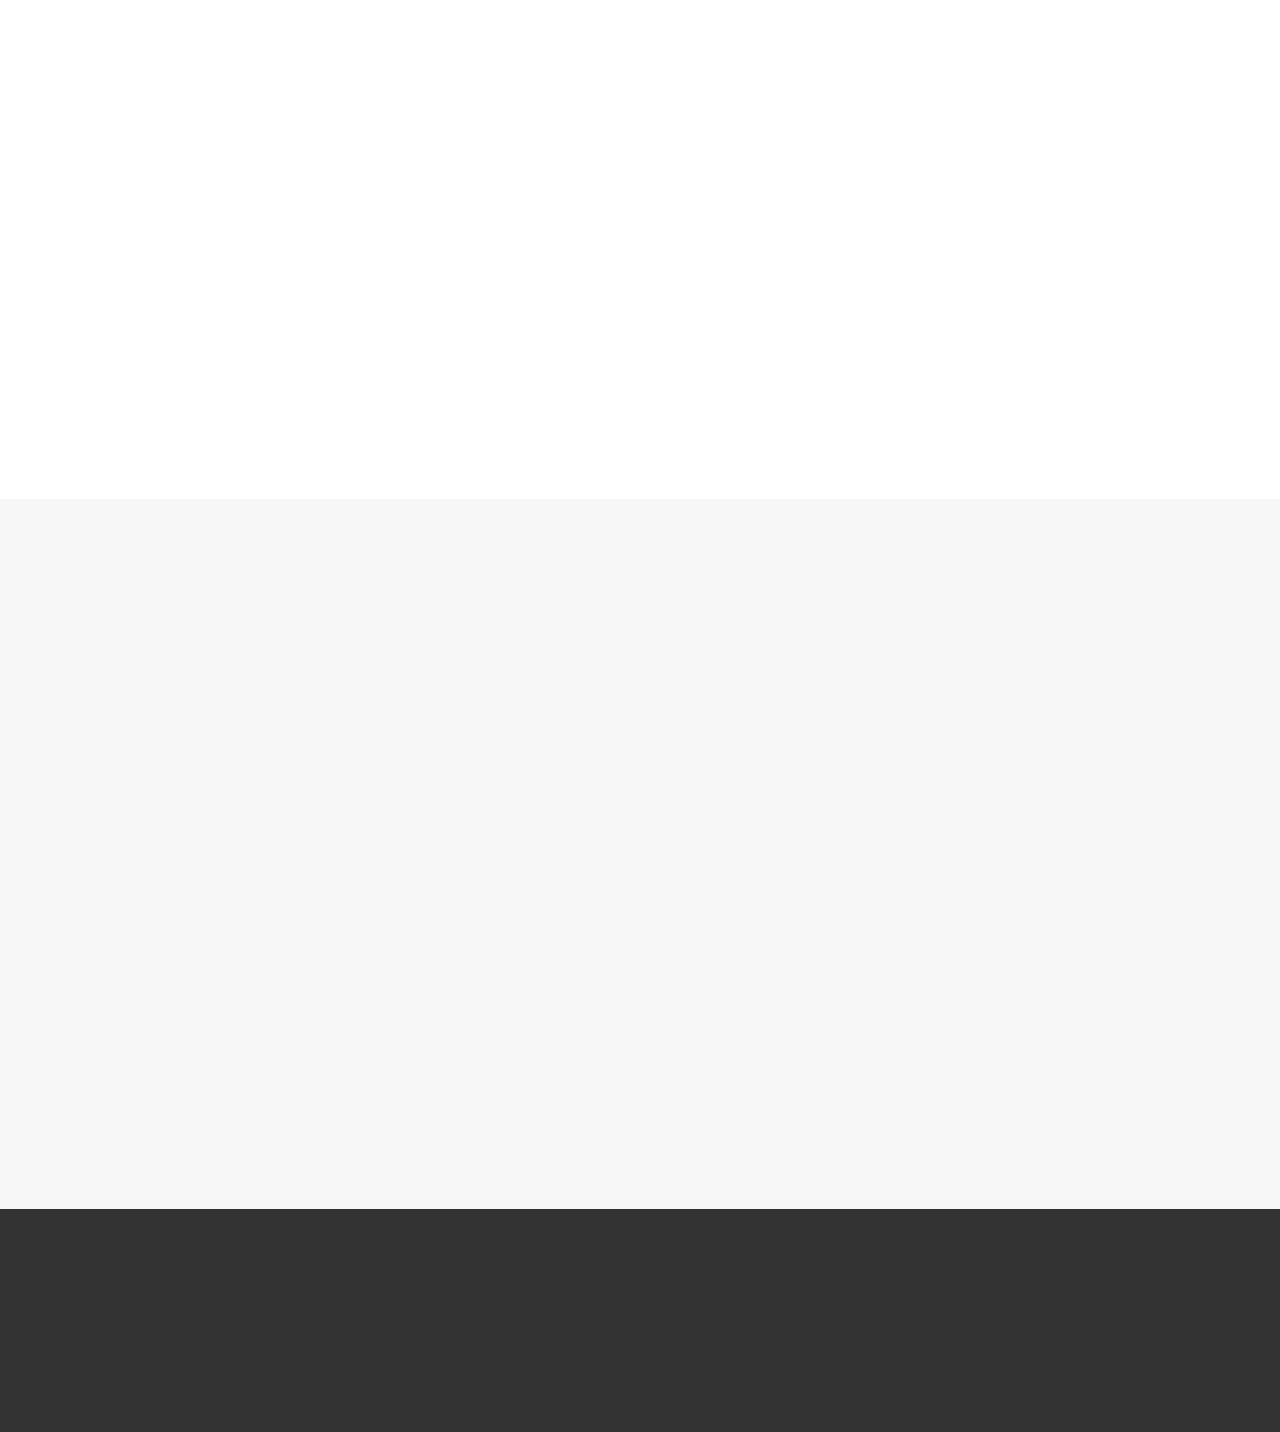
==== commit 0533daf5: "Sistemata versione mobile" ====
--- a/index.html
+++ b/index.html
@@ -224,7 +224,7 @@
                     <p class="wow slideInDown" data-wow-duration="1s" data-wow-delay=".5s">Borgo di epoca medievale, presenta ancora le tracce artistiche ed architettoniche delle sue origini, dall’arco di Santa Caterina ai bellissimi affreschi della chiesa della Santissima Annunziata fino alle rovine dell’antico monastero di San Giorgio. Crocevia di confine, il territorio di Riofreddo fu utilizzato come avamposto di vigilanza in epoca romana e poi posto a guardia dei limiti dello stato pontificio.</p>
                     <p class="wow slideInDown" data-wow-duration="1s" data-wow-delay=".5s"> È il luogo ideale per sentirsi lontani dal caos cittadino, senza dover fare grandi spostamenti.</p>
                     <div class="link">
-                        <h3>Link utili:</h3>
+                        <h3>Link utili</h3>
                         <a href="http://www.comunediriofreddo.it/">Comune di Riofreddo</a>
                         <a href="http://www.prolocoriofreddo.it/">Pro Loco di Riofreddo</a>
                     </div>
--- a/css/style.css
+++ b/css/style.css
@@ -220,6 +220,9 @@
 		max-height: 0;
 		color: #333;
 	}
+  h3.tittle,h3.single {
+    margin-top: 50px;
+  }
 }
 /*--slider--*/
 #slider2,
@@ -1828,7 +1831,7 @@
   margin-top: 2em;
 }
 .link h3{
-    display: inline;
+    display: block;
     font-size: 1.2em;
     color: #efa52c;
     font-weight: bold;
@@ -2313,6 +2316,9 @@
 	a.blog-text {
       font-size: 1.4em;
 	}
+  .menu-section{
+    margin-top: 9em;
+}
 	.down {
 		position: absolute;
 		left: 42%;
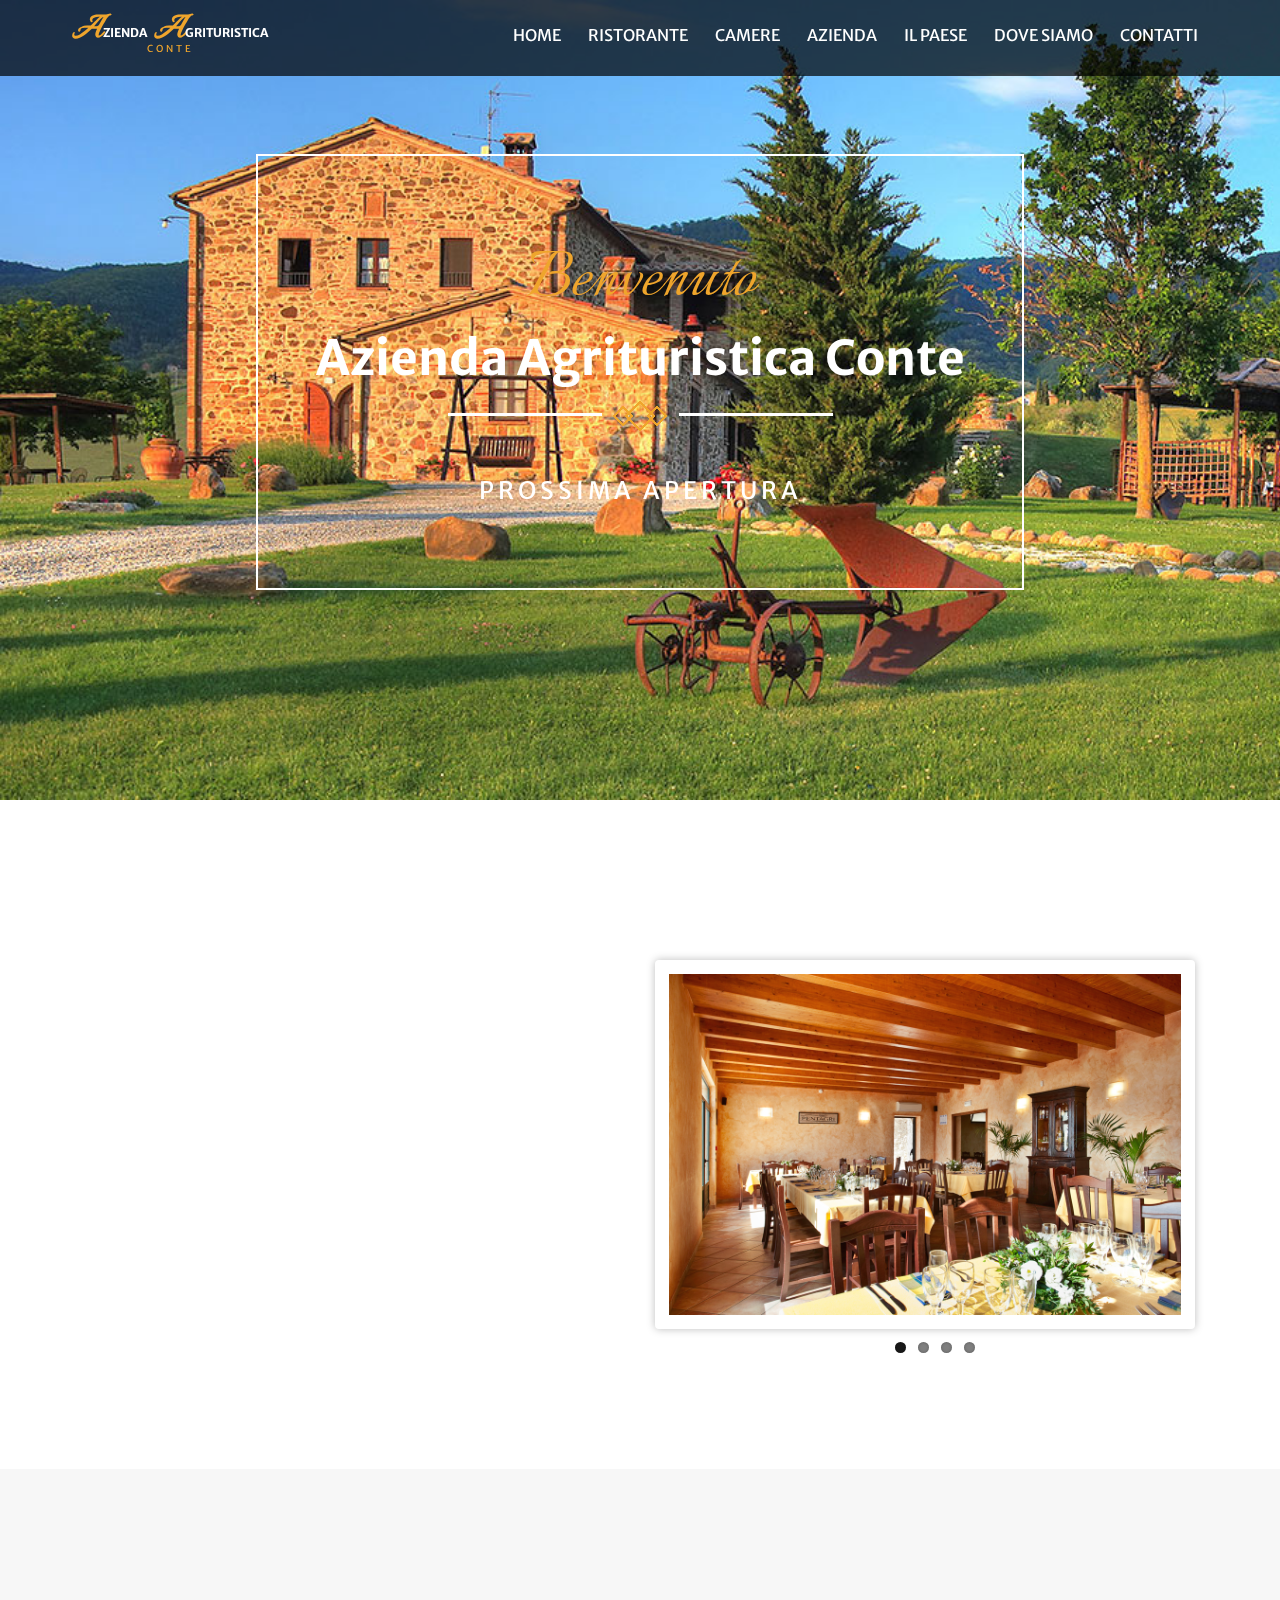
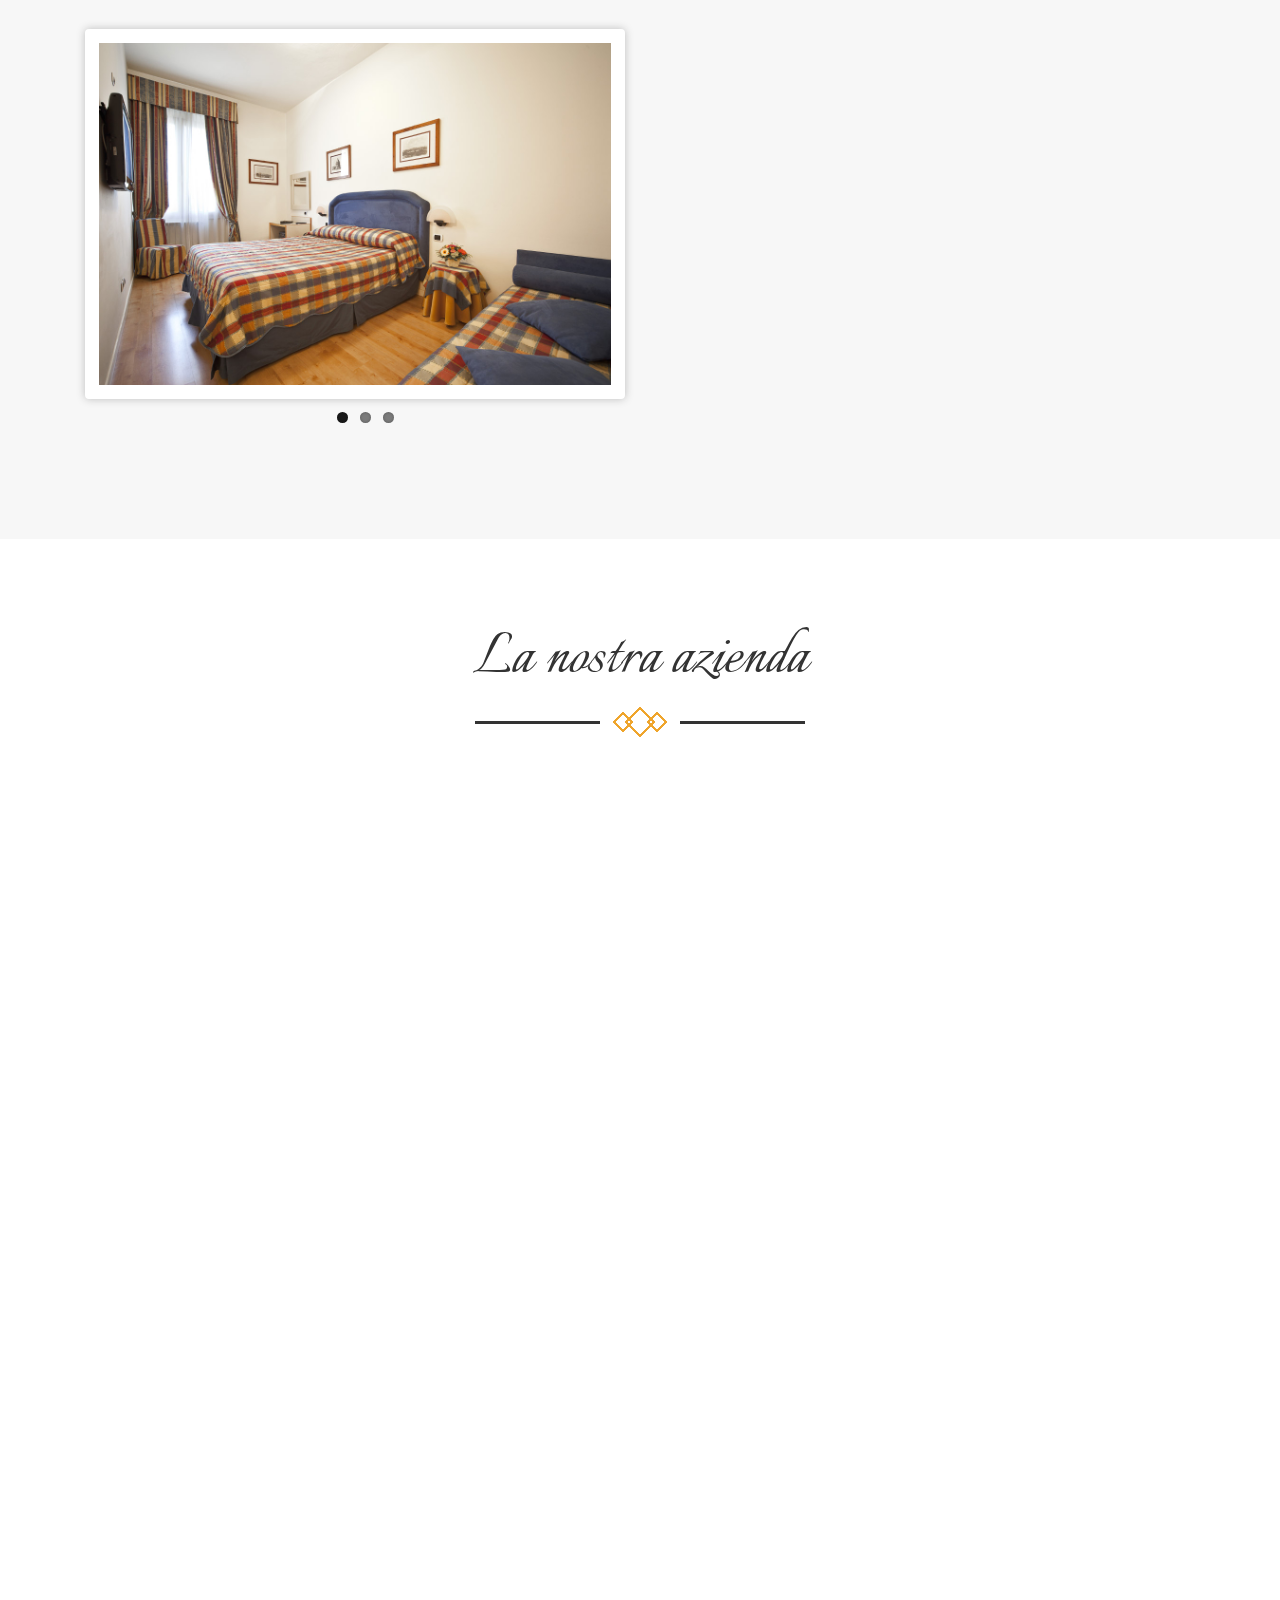
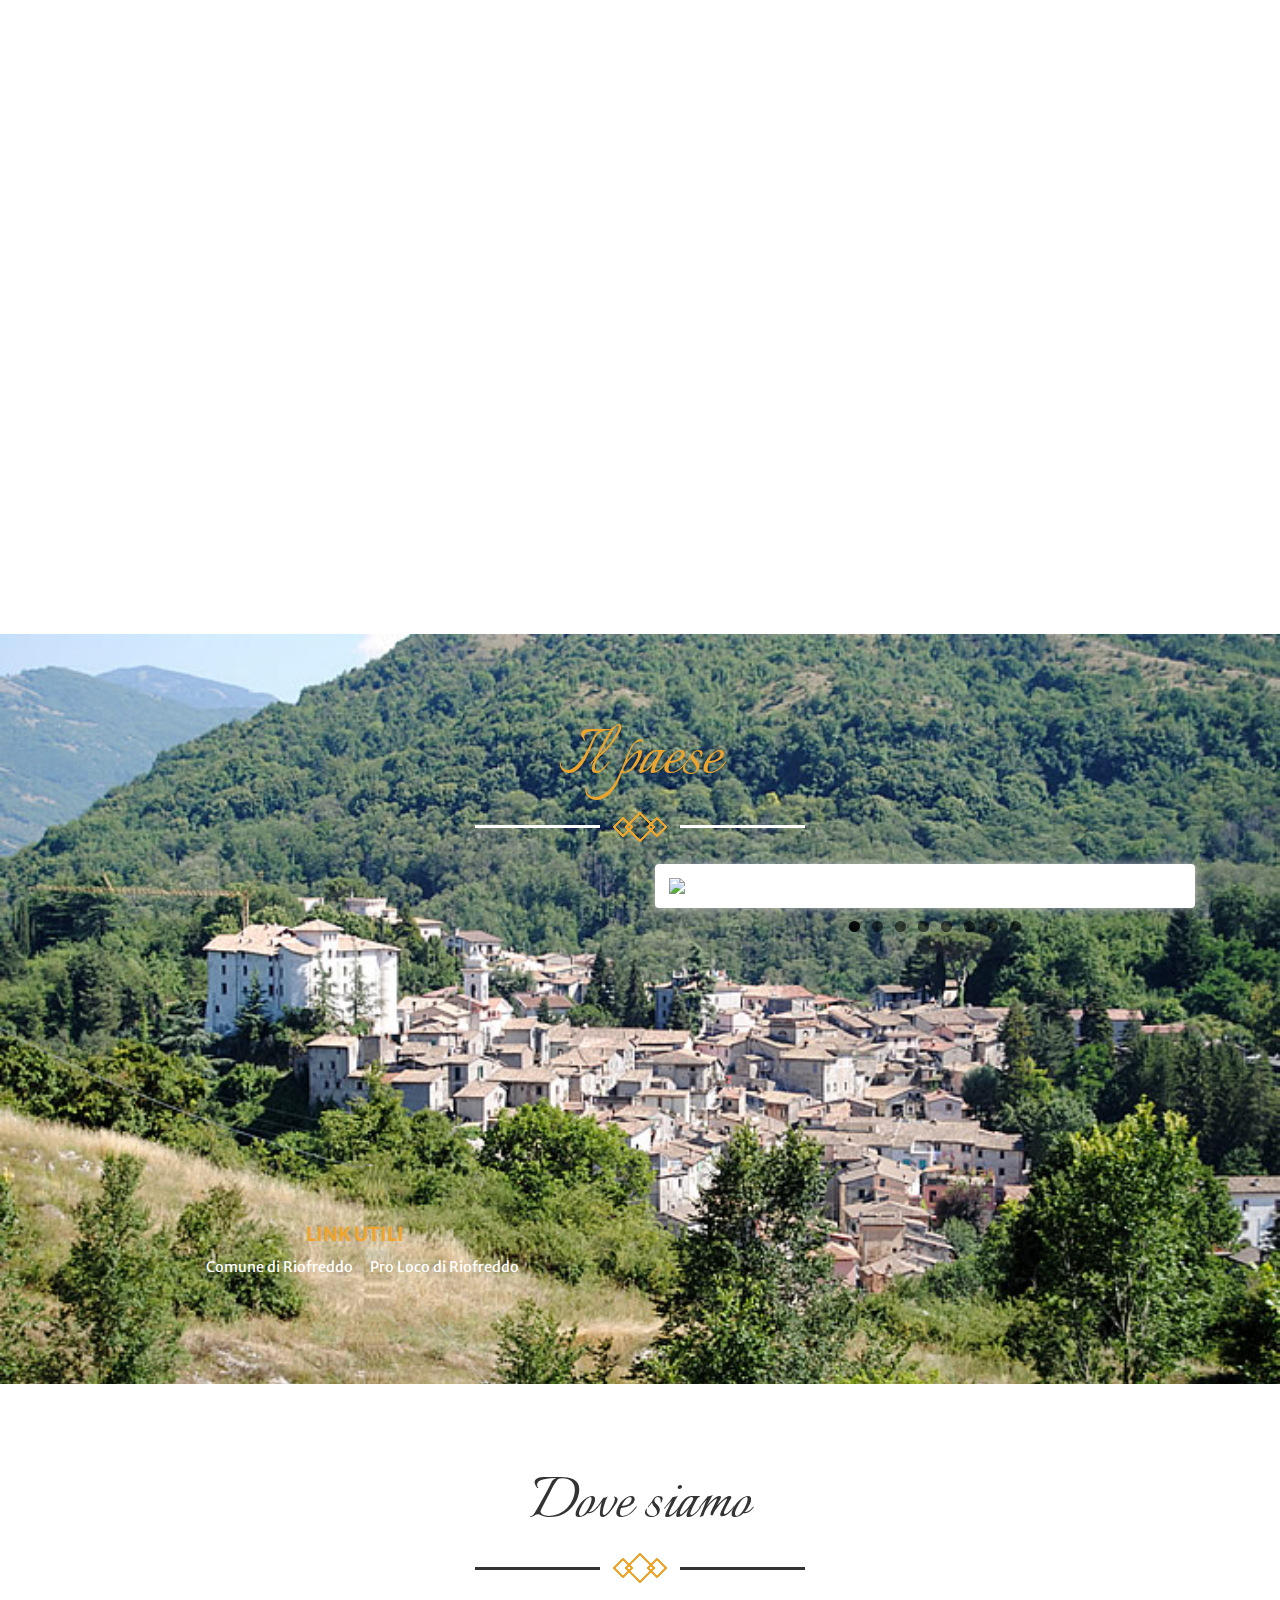
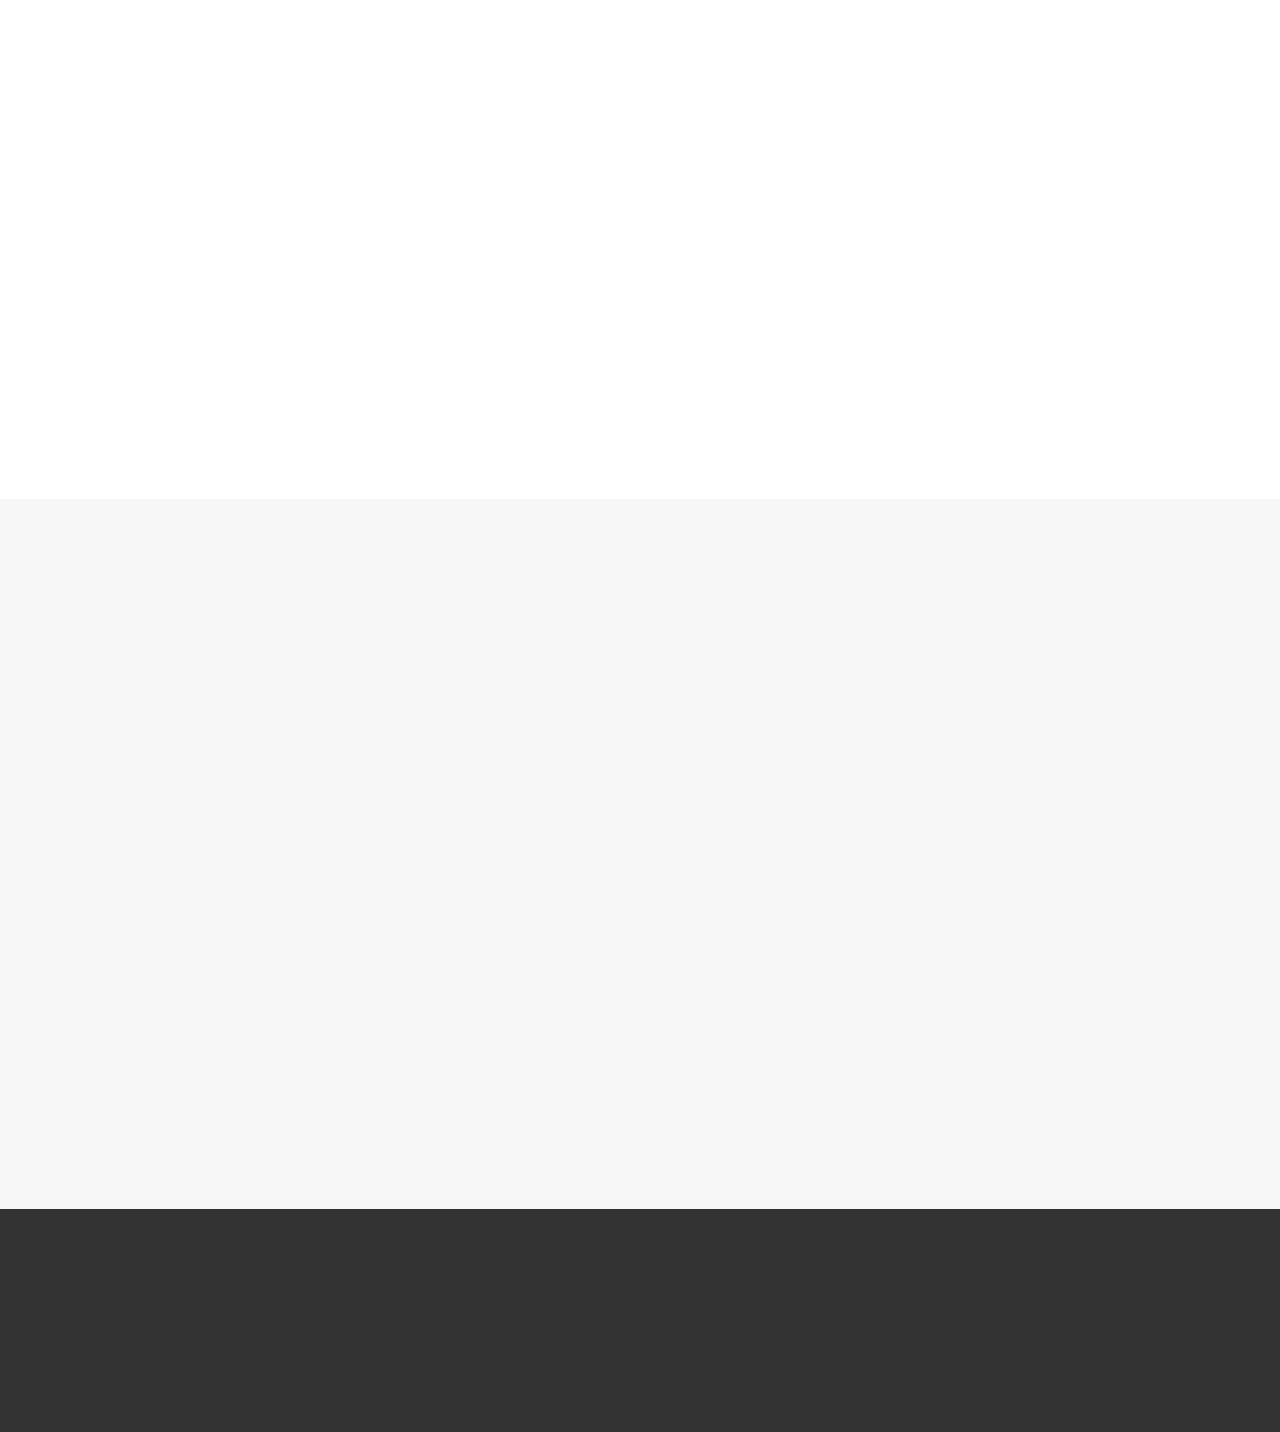
==== commit 6231d232: "Abilitato mod_rewrite" ====
--- a/index.html
+++ b/index.html
@@ -116,7 +116,7 @@
                     <p class="wow slideInUp"  data-wow-duration="1s" data-wow-delay=".3s">Lorem ipsum dolor sit amet, consectetur adipiscing elit. Quisque tempor dolor in lectus euismod congue. Phasellus pharetra tortor eget metus laoreet ultricies vel vitae nulla. Proin mattis justo ut ante cursus tincidunt. Curabitur et justo venenatis, pulvinar est eget, iaculis eros. </p>
                     <p class="wow slideInUp"  data-wow-duration="1s" data-wow-delay=".3s">Aenean et diam sed est fringilla sagittis. Quisque id dui ac felis efficitur sagittis et ut dui. Donec neque ligula, posuere nec viverra ac, porttitor vel turpis. Proin gravida id urna vel placerat. Etiam consequat porta ipsum, nec pulvinar dui ultricies dignissim. </p>
                     <div class="start wow flipInX"  data-wow-duration="1s" data-wow-delay=".3s">
-                        <a href="menu.html" class="hvr-bounce-to-bottom">Vedi il menu</a>
+                        <a href="/menu" class="hvr-bounce-to-bottom">Vedi il menu</a>
                     </div>
                 </div>
 
@@ -182,28 +182,28 @@
             <div class="inst-grids">
                 <div class="col-md-3 services-gd text-center wow slideInLeft"  data-wow-duration="1s" data-wow-delay=".3s">
                     <div class="hi-icon-wrap hi-icon-effect-9 hi-icon-effect-9a">
-                        <a href="miele.html" class="hi-icon"><img src="images/miele.png" alt=" " /></a>
+                        <a href="/miele" class="hi-icon"><img src="images/miele.png" alt=" " /></a>
                     </div>
                     <h4>Miele</h4>
                     <p>Lorem ipsum Nam libero tempore cum soluta nobis est eligendi optio cumque nihil impedit.</p>
                 </div>
                 <div class="col-md-3 services-gd text-center wow slideInDown"  data-wow-duration="1s" data-wow-delay=".2s">
                     <div class="hi-icon-wrap hi-icon-effect-9 hi-icon-effect-9a">
-                        <a href="animali.html" class="hi-icon"><img src="images/papera.png" alt=" " /></a>
+                        <a href="/animali" class="hi-icon"><img src="images/papera.png" alt=" " /></a>
                     </div>
                     <h4>Animali</h4>
                     <p>Lorem ipsum Nam libero tempore cum soluta nobis est eligendi optio cumque nihil impedit.</p>
                 </div>
                 <div class="col-md-3 services-gd text-center wow slideInUp"  data-wow-duration="1s" data-wow-delay=".2s">
                     <div class="hi-icon-wrap hi-icon-effect-9 hi-icon-effect-9a">
-                        <a href="frutta.html" class="hi-icon"><img src="images/frutta-secca.png" alt=" " /></a>
+                        <a href="/frutta" class="hi-icon"><img src="images/frutta-secca.png" alt=" " /></a>
                     </div>
                     <h4>Frutta di stagione</h4>
                     <p>Lorem ipsum Nam libero tempore cum soluta nobis est eligendi optio cumque nihil impedit.</p>
                 </div>
                 <div class="col-md-3 services-gd text-center wow slideInRight"  data-wow-duration="1s" data-wow-delay=".3s">
                     <div class="hi-icon-wrap hi-icon-effect-9 hi-icon-effect-9a">
-                        <a href="ortaggi.html" class="hi-icon"><img src="images/ortaggi.png" alt=" " /></a>
+                        <a href="/ortaggi" class="hi-icon"><img src="images/ortaggi.png" alt=" " /></a>
                     </div>
                     <h4>Ortaggi</h4>
                     <p>Lorem ipsum Nam libero tempore cum soluta nobis est eligendi optio cumque nihil impedit.</p>
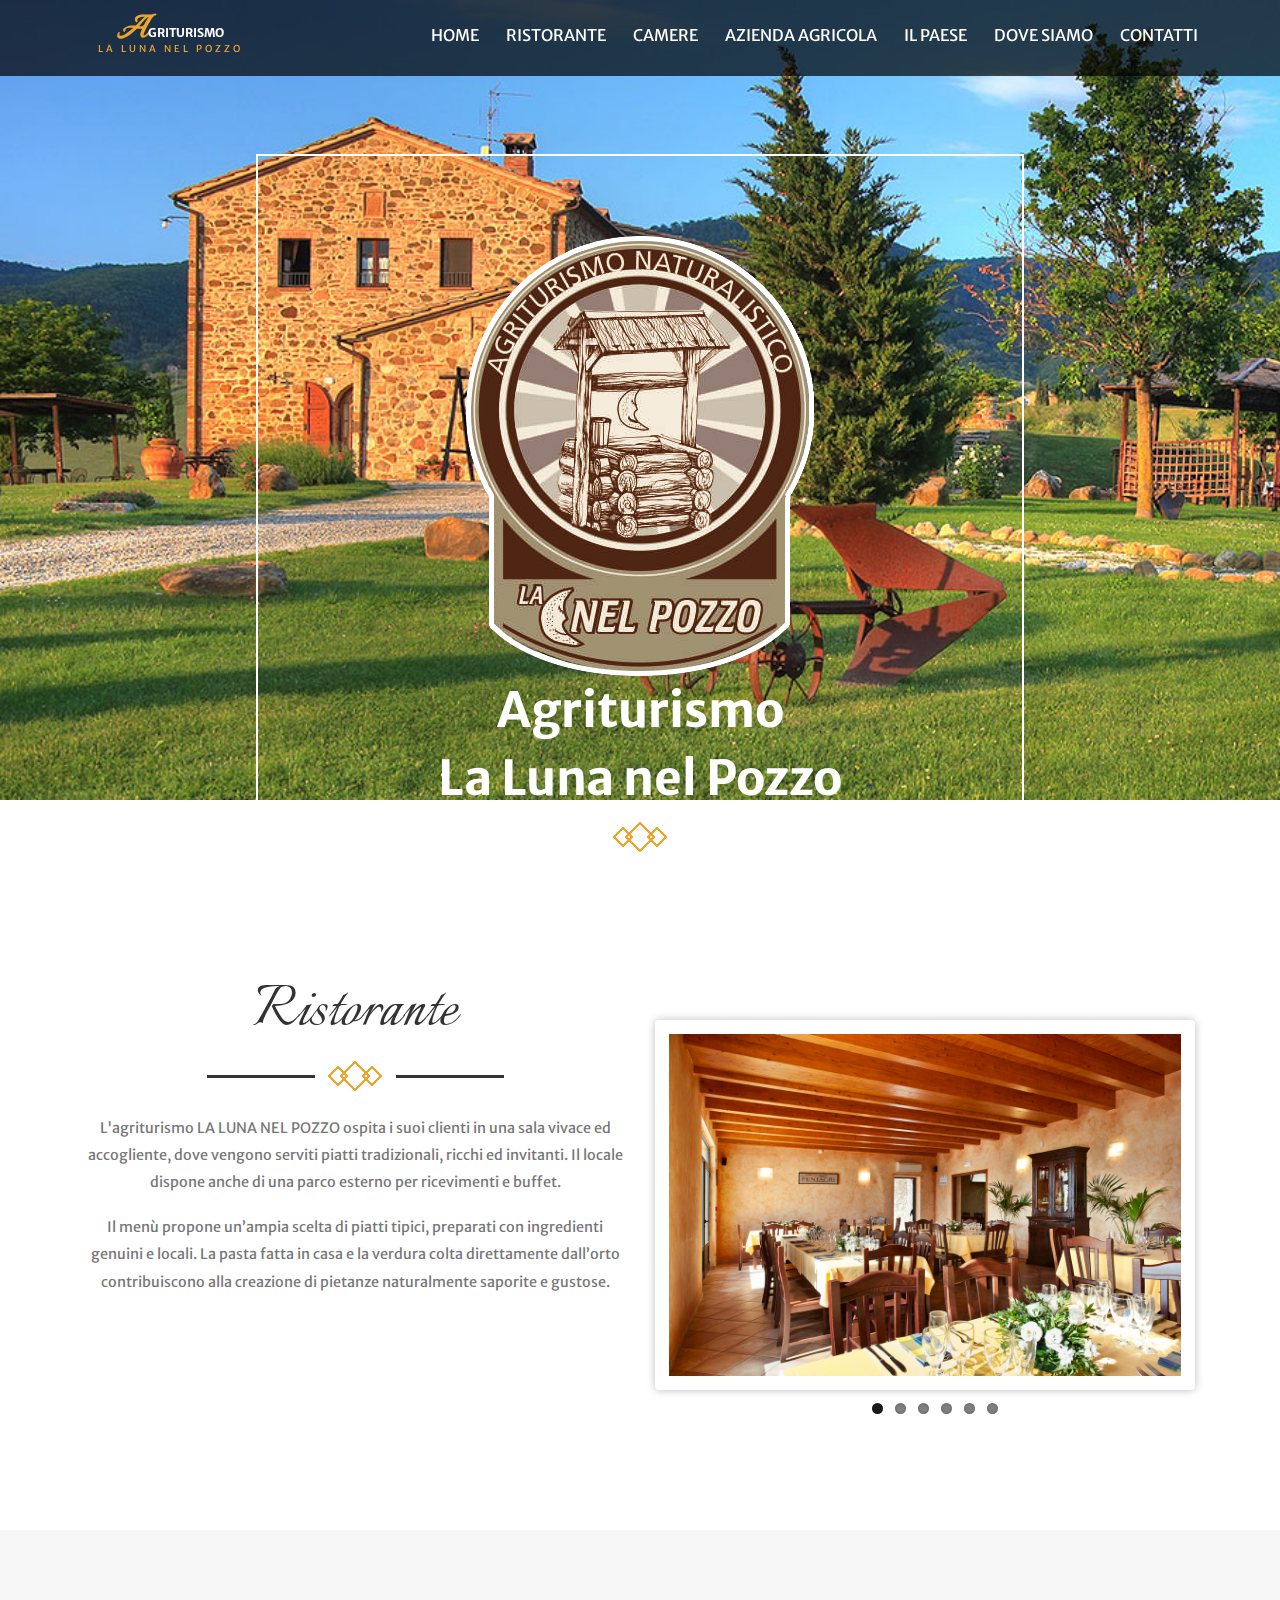
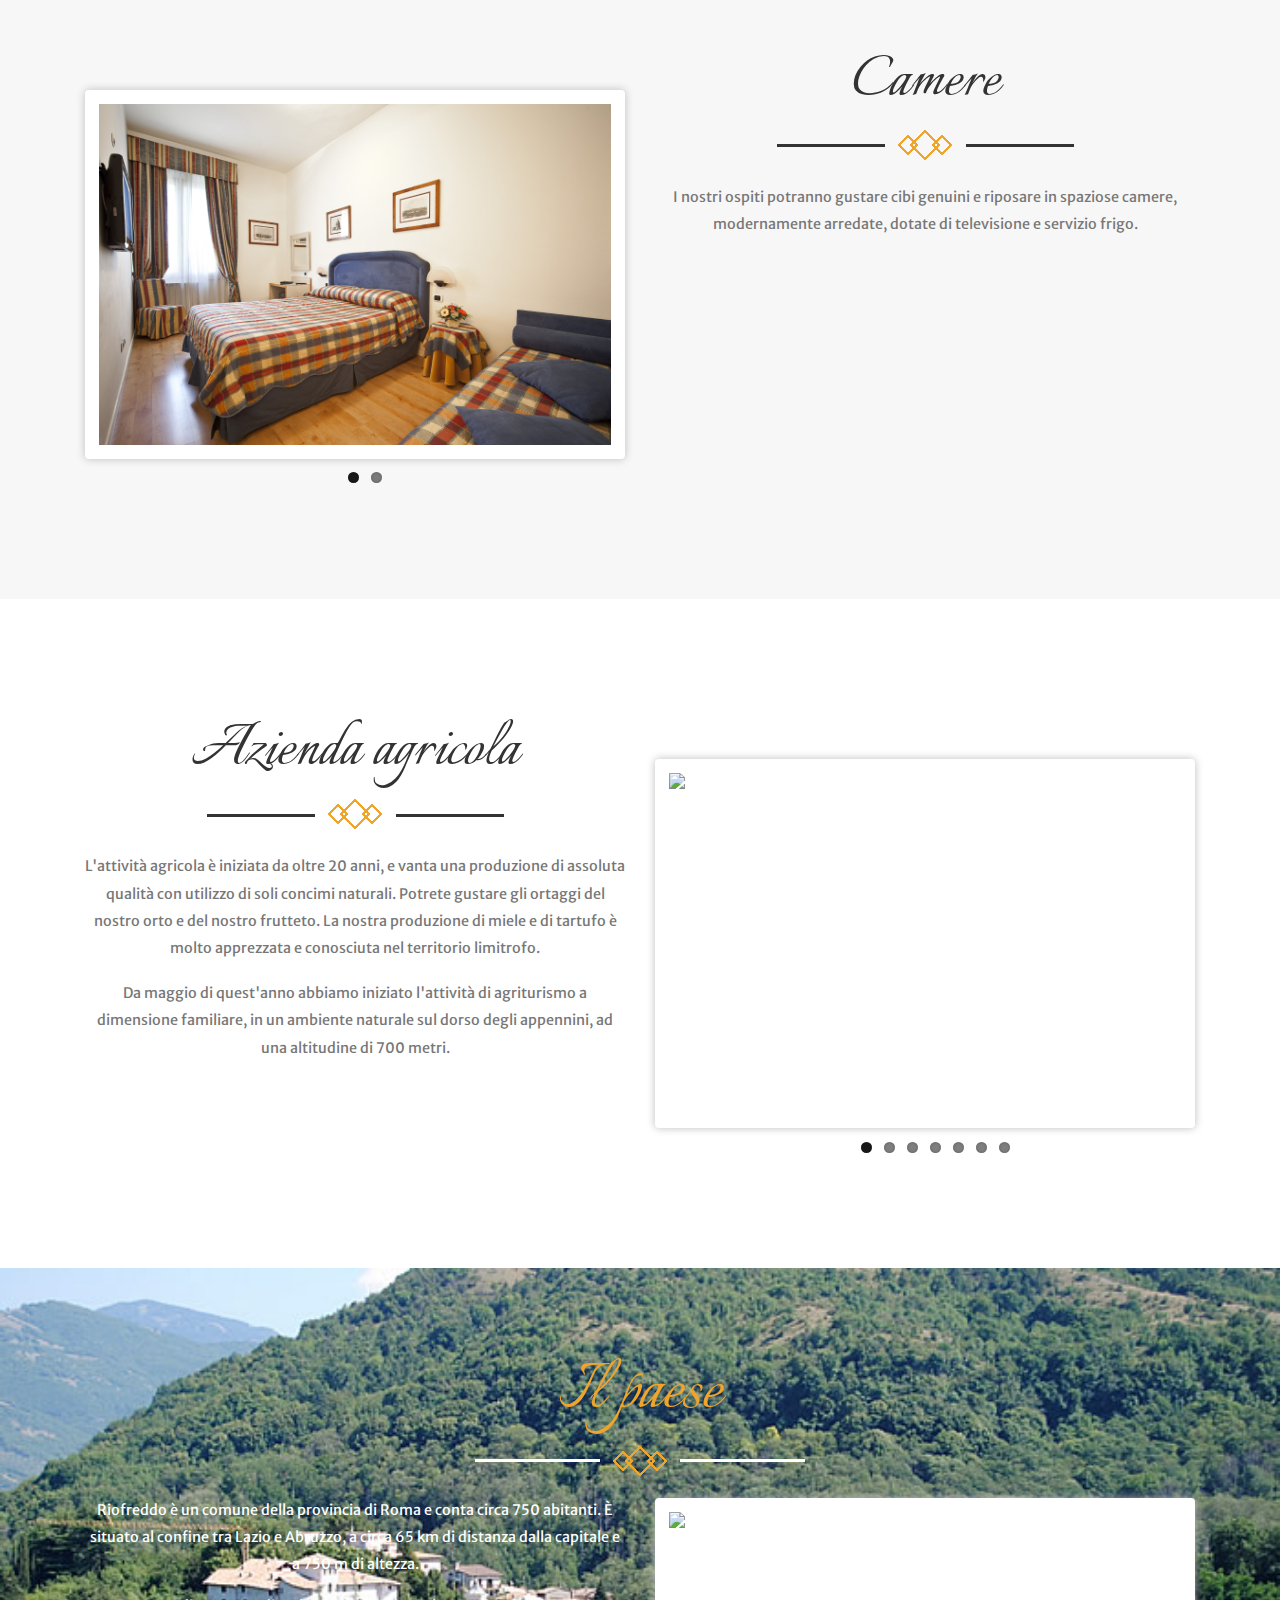
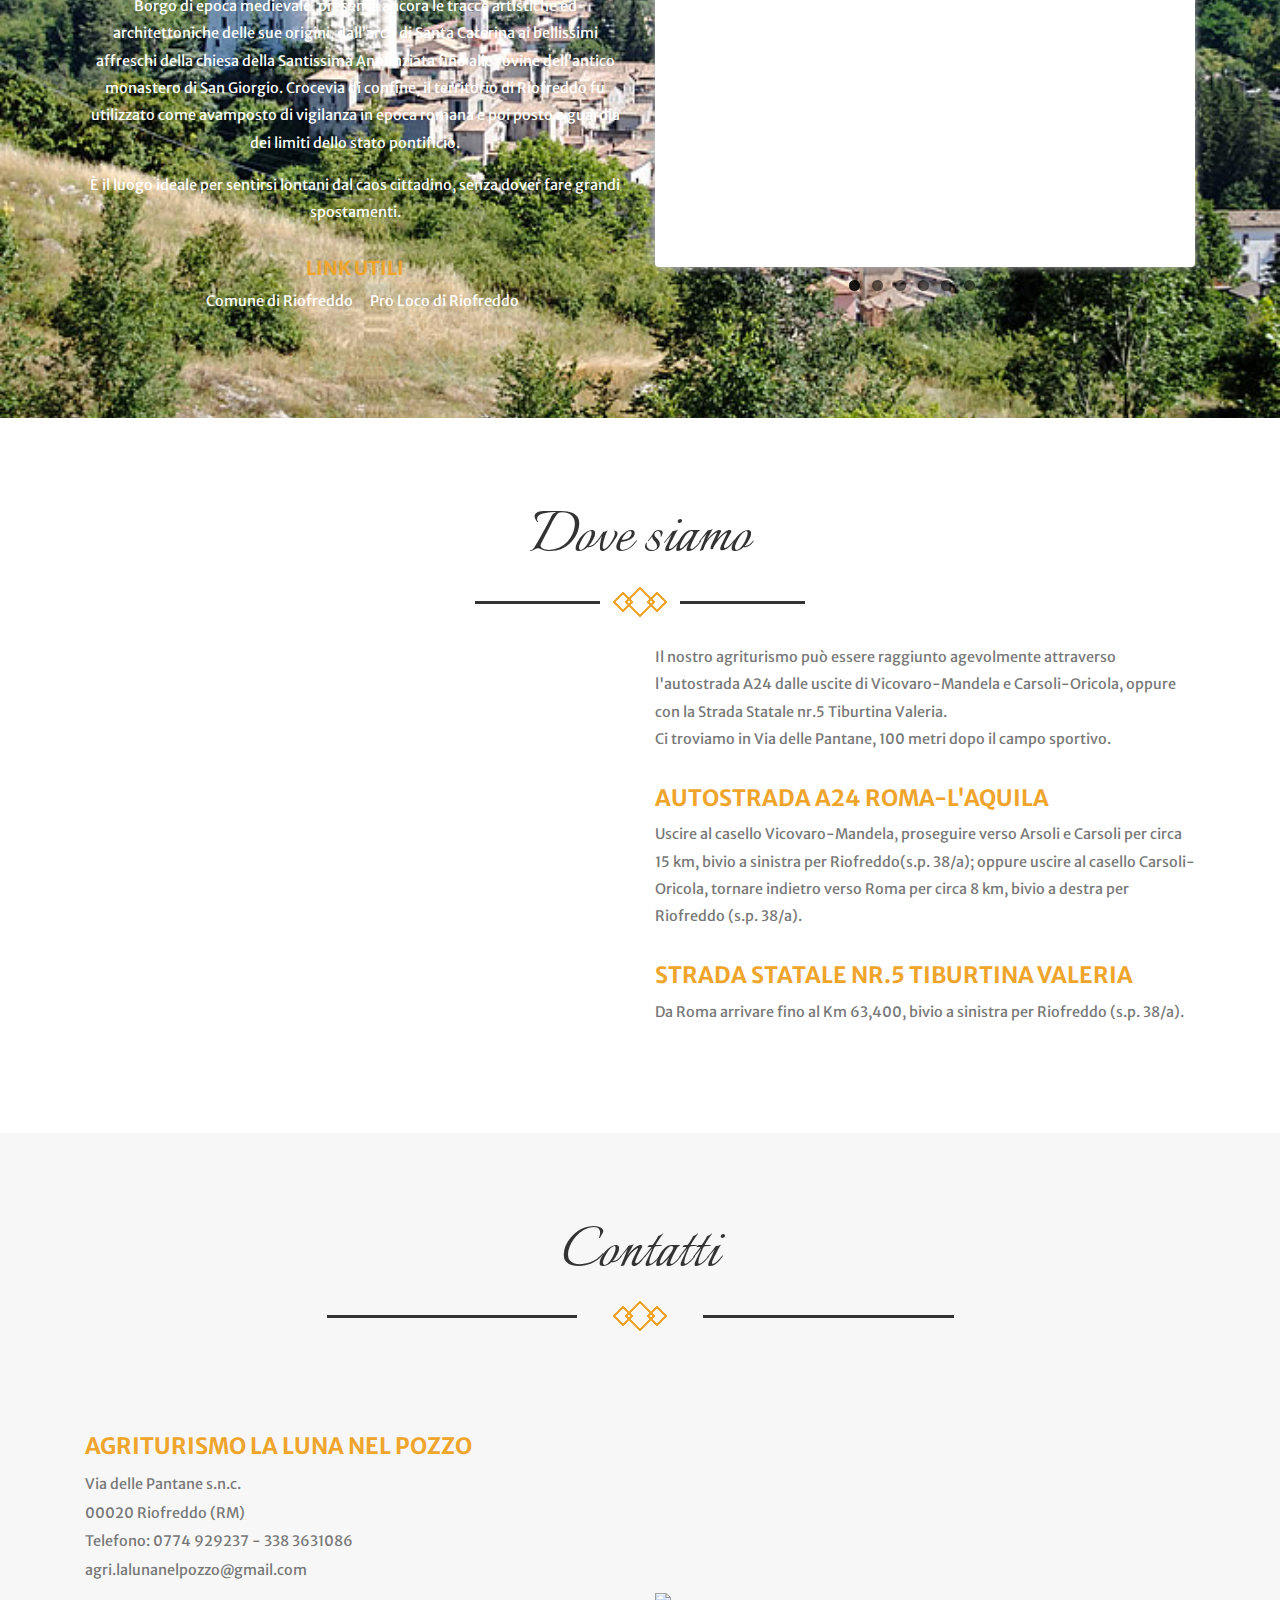
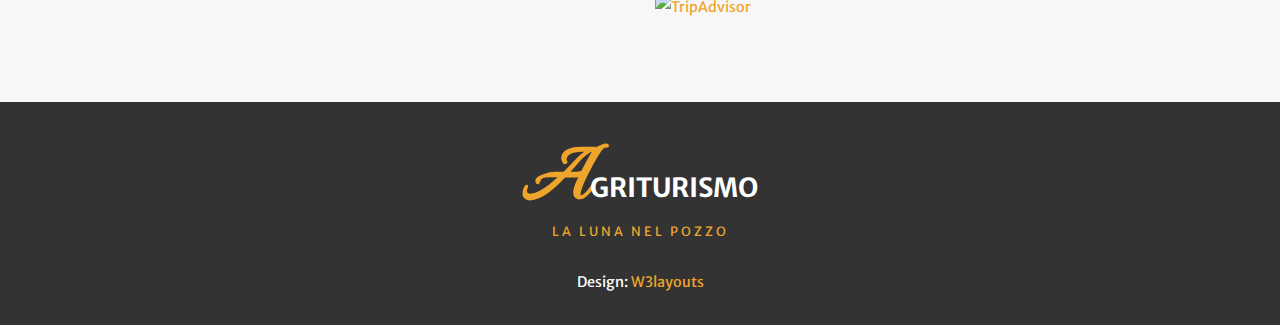
==== commit 12565f22: "Prima versione ufficiale" ====
--- a/index.html
+++ b/index.html
@@ -1,42 +1,61 @@
 <!DOCTYPE HTML>
 <html>
 <head>
-    <title>Azienda Agrituristica Conte</title>
+    <title>Agriturismo La Luna nel Pozzo</title>
+
     <meta name="viewport" content="width=device-width, initial-scale=1">
     <meta http-equiv="Content-Type" content="text/html; charset=utf-8" />
     <script type="applisalonion/x-javascript"> addEventListener("load", function() { setTimeout(hideURLbar, 0); }, false); function hideURLbar(){ window.scrollTo(0,1); }</script>
     <link href="css/bootstrap.css" rel='stylesheet' type='text/css' />
     <link href="css/iconeffects.css" rel='stylesheet' type='text/css' />
-    <link href="css/style.css" rel='stylesheet' type='text/css' />  
+    <link href="css/style.css" rel='stylesheet' type='text/css' />
     <link rel="stylesheet" href="css/swipebox.css">
     <script src="js/jquery-1.11.1.min.js"></script>
     <script type="text/javascript" src="js/move-top.js"></script>
     <script type="text/javascript" src="js/easing.js"></script>
+    <!-- Favicon -->
+    <link rel="apple-touch-icon" sizes="57x57" href="images/favicon/apple-icon-57x57.png">
+    <link rel="apple-touch-icon" sizes="60x60" href="images/favicon/apple-icon-60x60.png">
+    <link rel="apple-touch-icon" sizes="72x72" href="images/favicon/apple-icon-72x72.png">
+    <link rel="apple-touch-icon" sizes="76x76" href="images/favicon/apple-icon-76x76.png">
+    <link rel="apple-touch-icon" sizes="114x114" href="images/favicon/apple-icon-114x114.png">
+    <link rel="apple-touch-icon" sizes="120x120" href="images/favicon/apple-icon-120x120.png">
+    <link rel="apple-touch-icon" sizes="144x144" href="images/favicon/apple-icon-144x144.png">
+    <link rel="apple-touch-icon" sizes="152x152" href="images/favicon/apple-icon-152x152.png">
+    <link rel="apple-touch-icon" sizes="180x180" href="images/favicon/apple-icon-180x180.png">
+    <link rel="icon" type="image/png" sizes="192x192"  href="images/favicon/android-icon-192x192.png">
+    <link rel="icon" type="image/png" sizes="32x32" href="images/favicon/favicon-32x32.png">
+    <link rel="icon" type="image/png" sizes="96x96" href="images/favicon/favicon-96x96.png">
+    <link rel="icon" type="image/png" sizes="16x16" href="images/favicon/favicon-16x16.png">
+    <link rel="manifest" href="images/favicon/manifest.json">
+    <meta name="msapplication-TileColor" content="#ffffff">
+    <meta name="msapplication-TileImage" content="images/favicon/ms-icon-144x144.png">
+    <meta name="theme-color" content="#ffffff">
     <!-- Web-font -->
     <link href='//fonts.googleapis.com/css?family=Italianno' rel='stylesheet' type='text/css'>
     <link href='//fonts.googleapis.com/css?family=Merriweather+Sans:400,300,700' rel='stylesheet' type='text/css'>
     <!-- Script -->
     <script type="text/javascript">
         jQuery(document).ready(function($) {
-            $(".scroll").click(function(event){     
+            $(".scroll").click(function(event){
                 event.preventDefault();
                 $('html,body').animate({scrollTop:$(this.hash).offset().top},900);
             });
         });
     </script>
     <!-- Swipe box js -->
-    <script src="js/jquery.swipebox.min.js"></script> 
+    <script src="js/jquery.swipebox.min.js"></script>
     <script type="text/javascript">
         jQuery(function($) {
             $(".swipebox").swipebox();
         });
     </script>
     <!-- Animazioni-->
-    <link href="css/animate.css" rel="stylesheet" type="text/css" media="all">
+    <!-- <link href="css/animate.css" rel="stylesheet" type="text/css" media="all">
     <script src="js/wow.min.js"></script>
         <script>
              new WOW().init();
-        </script>
+        </script> -->
     <!-- Flexslider-->
     <link rel="stylesheet" href="css/flexslider.css" type="text/css">
     <script src="js/jquery.flexslider.js"></script>
@@ -55,7 +74,7 @@
         });
     </script>
 </head>
-    
+
 <body>
     <!-- Home -->
     <div class="banner" id="home">
@@ -63,8 +82,8 @@
             <div class="container">
                 <div class="fixed-header">
                     <div class="logo">
-                        <a href="/"><h1>A<span>zienda</span> A<span>grituristica</span></h1></a>
-                        <p>Conte</p>
+                        <a href="/"><h1>A<span>griturismo</span></h1></a>
+                        <p>La Luna nel Pozzo</p>
                     </div>
                     <div class="top-menu">
                         <span class="menu"></span>
@@ -73,7 +92,7 @@
                                 <li class="active"><a data-hover="Home" href="#home" class="scroll">Home</a></li>
                                 <li><a data-hover="Ristorante" href="#ristorante" class="scroll">Ristorante</a></li>
                                 <li><a data-hover="Camere" href="#camere" class="scroll">Camere</a></li>
-                                <li><a data-hover="Azienda" href="#azienda" class="scroll">Azienda</a></li>
+                                <li><a data-hover="Azienda&nbsp;agricola" href="#azienda" class="scroll">Azienda agricola</a></li>
                                 <li><a data-hover="Il&nbsp;paese" href="#paese" class="scroll">Il paese</a></li>
                                 <li><a data-hover="Dove&nbsp;siamo" href="#posizione" class="scroll">Dove siamo</a></li>
                                 <li><a data-hover="Contatti" href="#contatti" class="scroll">Contatti</a></li>
@@ -95,10 +114,15 @@
                 <ul class="rslides" id="slider4">
                     <li>
                         <div class="banner-info">
-                            <h3 class="wow slideInUp"  data-wow-duration="1s" data-wow-delay=".3s">Benvenuto</h3>
-                            <p class="wow slideInDown"  data-wow-duration="1s" data-wow-delay=".3s">Azienda Agrituristica Conte</p>
-                            <div class="arrows wow slideInDown"  data-wow-duration="1s" data-wow-delay=".2s"><img src="images/border.png" alt="border"/></div>
-                            <div class="prossima-apertura wow slideInUp"  data-wow-duration="1s" data-wow-delay=".3s">PROSSIMA APERTURA</span>
+                            <div class="logo-image">
+                              <img src="images/logo.png">
+                            </div>
+                            <!-- <h3 class="wow slideInUp"  data-wow-duration="1s" data-wow-delay=".3s">Benvenuto</h3> -->
+                            <p class="wow slideInDown"  data-wow-duration="1s" data-wow-delay=".3s">Agriturismo <br>La Luna nel Pozzo</p>
+                            <div class="arrows wow slideInDown"  data-wow-duration="1s" data-wow-delay=".2s">
+                              <img src="images/border.png" alt="border"/>
+                            </div>
+                            <!-- <div class="prossima-apertura wow slideInUp"  data-wow-duration="1s" data-wow-delay=".3s">PROSSIMA APERTURA</span> -->
                         </div>
                     </li>
                 </ul>
@@ -113,11 +137,16 @@
                 <div class="col-md-6 ab-text">
                     <h3 class="tittle wow slideInDown"  data-wow-duration="1s" data-wow-delay=".3s">Ristorante</h3>
                     <div class="arrows-two wow slideInDown"  data-wow-duration="1s" data-wow-delay=".5s"><img src="images/border.png" alt="border"/></div>
-                    <p class="wow slideInUp"  data-wow-duration="1s" data-wow-delay=".3s">Lorem ipsum dolor sit amet, consectetur adipiscing elit. Quisque tempor dolor in lectus euismod congue. Phasellus pharetra tortor eget metus laoreet ultricies vel vitae nulla. Proin mattis justo ut ante cursus tincidunt. Curabitur et justo venenatis, pulvinar est eget, iaculis eros. </p>
-                    <p class="wow slideInUp"  data-wow-duration="1s" data-wow-delay=".3s">Aenean et diam sed est fringilla sagittis. Quisque id dui ac felis efficitur sagittis et ut dui. Donec neque ligula, posuere nec viverra ac, porttitor vel turpis. Proin gravida id urna vel placerat. Etiam consequat porta ipsum, nec pulvinar dui ultricies dignissim. </p>
-                    <div class="start wow flipInX"  data-wow-duration="1s" data-wow-delay=".3s">
-                        <a href="/menu" class="hvr-bounce-to-bottom">Vedi il menu</a>
-                    </div>
+                    <p class="wow slideInUp"  data-wow-duration="1s" data-wow-delay=".3s">
+                      L'agriturismo LA LUNA NEL POZZO ospita i suoi clienti in una sala vivace ed accogliente, dove vengono serviti
+                      piatti tradizionali, ricchi ed invitanti. Il locale dispone anche di una parco esterno per ricevimenti e buffet.</p>
+                    <p class="wow slideInUp"  data-wow-duration="1s" data-wow-delay=".3s">
+                      Il menù propone un’ampia scelta di piatti tipici, preparati con ingredienti genuini e locali.
+                      La pasta fatta in casa e la verdura colta direttamente dall’orto contribuiscono alla creazione di pietanze naturalmente
+                      saporite e gustose. </p>
+                    <!-- <div class="start wow flipInX"  data-wow-duration="1s" data-wow-delay=".3s">
+                        <a href="/menu" class="hvr-bounce-to-bottom">I nostri menu</a>
+                    </div> -->
                 </div>
 
                 <div class="col-md-6 ab-left">
@@ -134,15 +163,21 @@
                             </li>
                             <li>
                                 <img src="images/ristorante4.jpg" />
-                            </li>
-                        </ul>
-                    </div>
-                </div>         
+                            </li>
+                            <li>
+                                <img src="images/ristorante5.jpg" />
+                            </li>
+                            <li>
+                                <img src="images/ristorante6.jpg" />
+                            </li>
+                        </ul>
+                    </div>
+                </div>
                 <div class="clearfix"> </div>
             </div>
         </div>
     </div>
-    
+
     <!-- Camere -->
     <div class="rooms" id="camere">
         <div class="container">
@@ -156,26 +191,25 @@
                             <li>
                                 <img src="images/camera2.jpg" />
                             </li>
-                            <li>
-                                <img src="images/camera3.jpg" />
-                            </li>
-                        </ul>
-                    </div>
-                </div>  
-                
+                        </ul>
+                    </div>
+                </div>
+
                 <div class="col-md-6 ab-text">
                     <h3 class="tittle wow slideInDown"  data-wow-duration="1s" data-wow-delay=".3s">Camere</h3>
                     <div class="arrows-two wow slideInDown"  data-wow-duration="1s" data-wow-delay=".5s"><img src="images/border.png" alt="border"/></div>
-                    <p class="wow slideInUp"  data-wow-duration="1s" data-wow-delay=".3s">Lorem ipsum dolor sit amet, consectetur adipiscing elit. Quisque tempor dolor in lectus euismod congue. Phasellus pharetra tortor eget metus laoreet ultricies vel vitae nulla. Proin mattis justo ut ante cursus tincidunt. Curabitur et justo venenatis, pulvinar est eget, iaculis eros. </p>
-                    <p class="wow slideInUp"  data-wow-duration="1s" data-wow-delay=".3s">Aenean et diam sed est fringilla sagittis. Quisque id dui ac felis efficitur sagittis et ut dui. Donec neque ligula, posuere nec viverra ac, porttitor vel turpis. Proin gravida id urna vel placerat. Etiam consequat porta ipsum, nec pulvinar dui ultricies dignissim. </p>
+                    <p class="wow slideInUp"  data-wow-duration="1s" data-wow-delay=".3s">
+                      I nostri ospiti potranno gustare cibi genuini e riposare in spaziose camere, modernamente arredate,
+                      dotate di televisione e servizio frigo.</p>
+                    <!-- <p class="wow slideInUp"  data-wow-duration="1s" data-wow-delay=".3s">Aenean et diam sed est fringilla sagittis. Quisque id dui ac felis efficitur sagittis et ut dui. Donec neque ligula, posuere nec viverra ac, porttitor vel turpis. Proin gravida id urna vel placerat. Etiam consequat porta ipsum, nec pulvinar dui ultricies dignissim. </p> -->
                 </div>
                 <div class="clearfix"> </div>
             </div>
         </div>
     </div>
-    
+
     <!-- Azienda -->
-    <div class="azienda" id="azienda">
+    <!-- <div class="azienda" id="azienda">
         <div class="container">
             <h3 class="tittle">La nostra azienda</h3>
             <div class="arrows-serve"><img src="images/border.png" alt="border"></div>
@@ -208,13 +242,63 @@
                     <h4>Ortaggi</h4>
                     <p>Lorem ipsum Nam libero tempore cum soluta nobis est eligendi optio cumque nihil impedit.</p>
                 </div>
-                <div class="clearfix"> </div>       
+                <div class="clearfix"> </div>
+            </div>
+        </div>
+    </div> -->
+
+    <!-- Azienda -->
+    <div class="azienda" id="azienda">
+        <div class="container">
+            <div class="ddsfdffsssd-section">
+                <div class="col-md-6 ab-text">
+                    <h3 class="tittle wow slideInDown"  data-wow-duration="1s" data-wow-delay=".3s">Azienda agricola</h3>
+                    <div class="arrows-two wow slideInDown"  data-wow-duration="1s" data-wow-delay=".5s"><img src="images/border.png" alt="border"/></div>
+                    <p class="wow slideInUp"  data-wow-duration="1s" data-wow-delay=".3s">
+                      L'attività agricola è iniziata da oltre 20 anni, e vanta una produzione di assoluta qualità con utilizzo
+                      di soli concimi naturali. Potrete gustare gli ortaggi del nostro orto e del nostro frutteto.
+                      La nostra produzione di miele e di tartufo è molto apprezzata e conosciuta nel territorio limitrofo.
+                    </p>
+                    <p class="wow slideInUp"  data-wow-duration="1s" data-wow-delay=".3s">
+                      Da maggio di quest'anno abbiamo iniziato l'attività di agriturismo a dimensione familiare, in un
+                      ambiente naturale sul dorso degli appennini, ad una altitudine di 700 metri.
+                    </p>
+                </div>
+
+                <div class="col-md-6 ab-left">
+                    <div class="flexslider regular">
+                        <ul class="slides">
+                            <li>
+                                <img src="images/azienda1.jpg" />
+                            </li>
+                            <li>
+                                <img src="images/azienda2.jpg" />
+                            </li>
+                            <li>
+                                <img src="images/azienda3.jpg" />
+                            </li>
+                            <li>
+                                <img src="images/azienda4.jpg" />
+                            </li>
+                            <li>
+                                <img src="images/azienda5.jpg" />
+                            </li>
+                            <li>
+                                <img src="images/azienda6.jpg" />
+                            </li>
+                            <li>
+                                <img src="images/azienda7.jpg" />
+                            </li>
+                        </ul>
+                    </div>
+                </div>
+                <div class="clearfix"> </div>
             </div>
         </div>
     </div>
 
     <!-- Paese -->
-    <div class="paese" id="paese">   
+    <div class="paese" id="paese">
         <div class="container">
             <div class="bottom-top">
                 <h4 class="tittle">Il paese</h4>
@@ -225,8 +309,8 @@
                     <p class="wow slideInDown" data-wow-duration="1s" data-wow-delay=".5s"> È il luogo ideale per sentirsi lontani dal caos cittadino, senza dover fare grandi spostamenti.</p>
                     <div class="link">
                         <h3>Link utili</h3>
-                        <a href="http://www.comunediriofreddo.it/">Comune di Riofreddo</a>
-                        <a href="http://www.prolocoriofreddo.it/">Pro Loco di Riofreddo</a>
+                        <a href="http://www.comunediriofreddo.it/" target="_blank">Comune di Riofreddo</a>
+                        <a href="http://www.prolocoriofreddo.it/" target="_blank">Pro Loco di Riofreddo</a>
                     </div>
                 </div>
                 <div class="col-md-6">
@@ -261,7 +345,7 @@
                 </div>
             </div>
         </div>
-    </div>  
+    </div>
 
     <!-- Dove siamo -->
     <div class="posizione" id="posizione">
@@ -269,11 +353,14 @@
             <h3 class="tittle">Dove siamo</h3>
             <div class="arrows-serve"><img src="images/border.png" alt="border"></div>
             <div class="col-md-6 map wow fadeInDown" data-wow-duration=".8s" data-wow-delay=".5s">
-                <iframe src="https://www.google.com/maps/embed?pb=!1m18!1m12!1m3!1d1739.8986000432835!2d12.986235184115724!3d42.054215741404526!2m3!1f0!2f0!3f0!3m2!1i1024!2i768!4f13.1!3m3!1m2!1s0x0%3A0x0!2zNDLCsDAzJzE1LjIiTiAxMsKwNTknMTUuOSJF!5e1!3m2!1sit!2sit!4v1472044543162" width="600" height="450" frameborder="0" style="border:0" allowfullscreen></iframe>
-            </div>      
+                <iframe src="https://www.google.com/maps/embed?pb=!1m14!1m8!1m3!1d2284.4145774626772!2d12.988436263832565!3d42.053489698400455!3m2!1i1024!2i768!4f13.1!3m3!1m2!1s0x0%3A0x5b9621b27059cdd9!2sLA+LUNA+NEL+POZZO!5e0!3m2!1sit!2sit!4v1494828025110" width="600" height="450" frameborder="0" style="border:0" allowfullscreen></iframe>
+            </div>
             <div class="col-md-6 position wow fadeInUp"  data-wow-duration="1s" data-wow-delay=".5s">
                 <div class="indicazioni">
-                    <p class="para1">Il nostro agriturismo può essere raggiunto agevolmente attraverso l'autostrada A24 dalle uscite di Vicovaro-Mandela e Carsoli-Oricola, <br>oppure con la Strada Statale nr.5 Tiburtina Valeria. </p>
+                    <p class="para1">Il nostro agriturismo può essere raggiunto agevolmente attraverso l'autostrada A24 dalle uscite
+                      di Vicovaro-Mandela e Carsoli-Oricola, oppure con la Strada Statale nr.5 Tiburtina Valeria. <br>
+                      Ci troviamo in Via delle Pantane, 100 metri dopo il campo sportivo.
+                     </p>
                     <div class="con-top">
                         <h4>Autostrada A24 Roma-L'Aquila</h4>
                         <p class="para1">Uscire al casello Vicovaro-Mandela, proseguire verso Arsoli e Carsoli per circa 15 km, bivio a sinistra per Riofreddo(s.p. 38/a); oppure uscire al casello Carsoli-Oricola, tornare indietro verso Roma per circa 8 km, bivio a destra per Riofreddo (s.p. 38/a). </p>
@@ -282,7 +369,7 @@
                         <h4>Strada Statale nr.5 Tiburtina Valeria</h4>
                         <p class="para1">Da Roma arrivare fino al Km 63,400, bivio a sinistra per Riofreddo (s.p. 38/a). </p>
                     </div>
-                </div>  
+                </div>
             </div>
         </div>
     </div>
@@ -291,12 +378,12 @@
     <div class="contattaci" id="contatti">
         <div class="container">
             <div class="contact-main">
-                <div class="col-md-6 contact-grid wow fadeInUp"  data-wow-duration="1s" data-wow-delay=".3s">
-                    <h3 class="tittle wow bounceIn"  data-wow-duration=".8s" data-wow-delay=".2s">Contattaci</h3>
+                <div class="contact-grid wow fadeInUp"  data-wow-duration="1s" data-wow-delay=".3s">
+                    <h3 class="tittle wow bounceIn"  data-wow-duration=".8s" data-wow-delay=".2s">Contatti</h3>
                     <div class="arrows-three"><img src="images/border.png" alt="border"></div>
-                    <p class="wel-text wow fadeInDown"  data-wow-duration=".8s" data-wow-delay=".4s">Nam libero tempore cum soluta nobis est eligendi optio cumque nihil impedit quo minus id quod maxime placeat facere possimus omnis optio cumque.</p>
-                    
-                    <form id="filldetails">
+                    <!-- <p class="wel-text wow fadeInDown"  data-wow-duration=".8s" data-wow-delay=".4s">Nam libero tempore cum soluta nobis est eligendi optio cumque nihil impedit quo minus id quod maxime placeat facere possimus omnis optio cumque.</p> -->
+
+                    <!-- <form id="filldetails">
                         <div class="field name-box">
                             <input type="text" id="name" placeholder="Nome" required=""/>
                             <label for="name">Nome</label>
@@ -320,27 +407,40 @@
                             <label for="msg">Messaggio</label>
                             <span class="ss-icon">check</span>
                         </div>
-                        
+
                         <div class="send wow shake"  data-wow-duration="1s" data-wow-delay=".3s">
                             <input type="submit" value="Invia" >
                         </div>
-                    </form>
+                    </form> -->
 
                 </div>
                 <div class="col-md-6 contact-in wow fadeInUp"  data-wow-duration="1s" data-wow-delay=".5s">
-                    <h4 class="info">Info</h4>
-                    <p class="para1">Lorem ipsum dolor sit amet. Ut enim ad minim veniam.Sunt in culpa qui officia deserunt mollit anim id est laborum.Contrary to popular belief, Lorem Ipsum is not simply random text. It has roots in a piece of classical Latin literature. </p>
                     <div class="con-top">
-                        <h4>Azienda Agrituristica Conte</h4>
+                        <h4>Agriturismo La Luna nel Pozzo</h4>
                         <ul>
-                            <li>Via Valeria 125</li> 
-                            <li>00020 Riofreddo (RM)</li>  
-                            <li>P.IVA:4568956555 </li>
-                            <li>Telefono:0774920694 </li>
-                            <li>mail@agriturismoconte.it</li>
-                            <li>Aperto tutti i giorni dalle 18:00 alle 24:00</li>
-                        </ul>
-                    </div>
+                            <li>Via delle Pantane s.n.c.</li>
+                            <li>00020 Riofreddo (RM)</li>
+                            <li>Telefono: 0774 929237 - 338 3631086</li>
+                            <li>agri.lalunanelpozzo@gmail.com</li>
+                        </ul>
+                    </div>
+                </div>
+                <div class="col-md-6 contact-in wow fadeInUp"  data-wow-duration="1s" data-wow-delay=".5s">
+                  <div class="con-top">
+                      <!-- Facebook -->
+                      <iframe src="https://www.facebook.com/plugins/page.php?href=https%3A%2F%2Fwww.facebook.com%2Fagri.lalunanelpozzo%2F&tabs&width=340&height=130&small_header=false&adapt_container_width=true&hide_cover=false&show_facepile=false&appId" width="340" height="130" style="border:none;overflow:hidden" scrolling="no" frameborder="0" allowTransparency="true"></iframe>
+                      <br><br>
+                      <!-- TripAdvisor -->
+                      <div id="TA_restaurantWidgetGreen938" class="TA_restaurantWidgetGreen">
+                        <ul id="BbrMsK" class="TA_links JGpyAyHQTQ">
+                        <li id="sVCJOq67p28" class="hvHSYfrUr">
+                        <a target="_blank" href="https://www.tripadvisor.it/"><img src="https://www.tripadvisor.it/img/cdsi/partner/tripadvisor_logo_117x18-24177-2.png" alt="TripAdvisor"/></a>
+                        </li>
+                        </ul>
+                      </div>
+                      <script src="https://www.jscache.com/wejs?wtype=restaurantWidgetGreen&amp;uniq=938&amp;locationId=12515697&amp;icon=knifeAndFork&amp;lang=it&amp;display_version=2"></script>
+                    </div>
+
                 </div>
                 <div class="clearfix"> </div>
             </div>
@@ -352,13 +452,13 @@
     <div class="footer text-center">
         <div class="container">
             <div class="logo2 wow fadeInUp" data-wow-duration="1s" data-wow-delay=".3s">
-                <a href="index.html"><h2>A<span>zienda</span> A<span>grituristica</span></h2></a>
-                <p>Conte</p>
+                <a href="index.html"><h2>A<span>griturismo</span></h2></a>
+                <p>La Luna nel Pozzo</p>
             </div>
             <p class="copy-right wow fadeInUp"  data-wow-duration="1s" data-wow-delay=".3s">Design: <a href="http://w3layouts.com">W3layouts</a></p>
         </div>
      </div>
-    
+
     <!-- Scroll top-->
     <script type="text/javascript">
         $(document).ready(function() {
@@ -368,4 +468,4 @@
     <a href="#home" id="toTop" class="scroll" style="display: block;"> <span id="toTopHover" style="opacity: 1;"> </span></a>
 
 </body>
-</html>+</html>
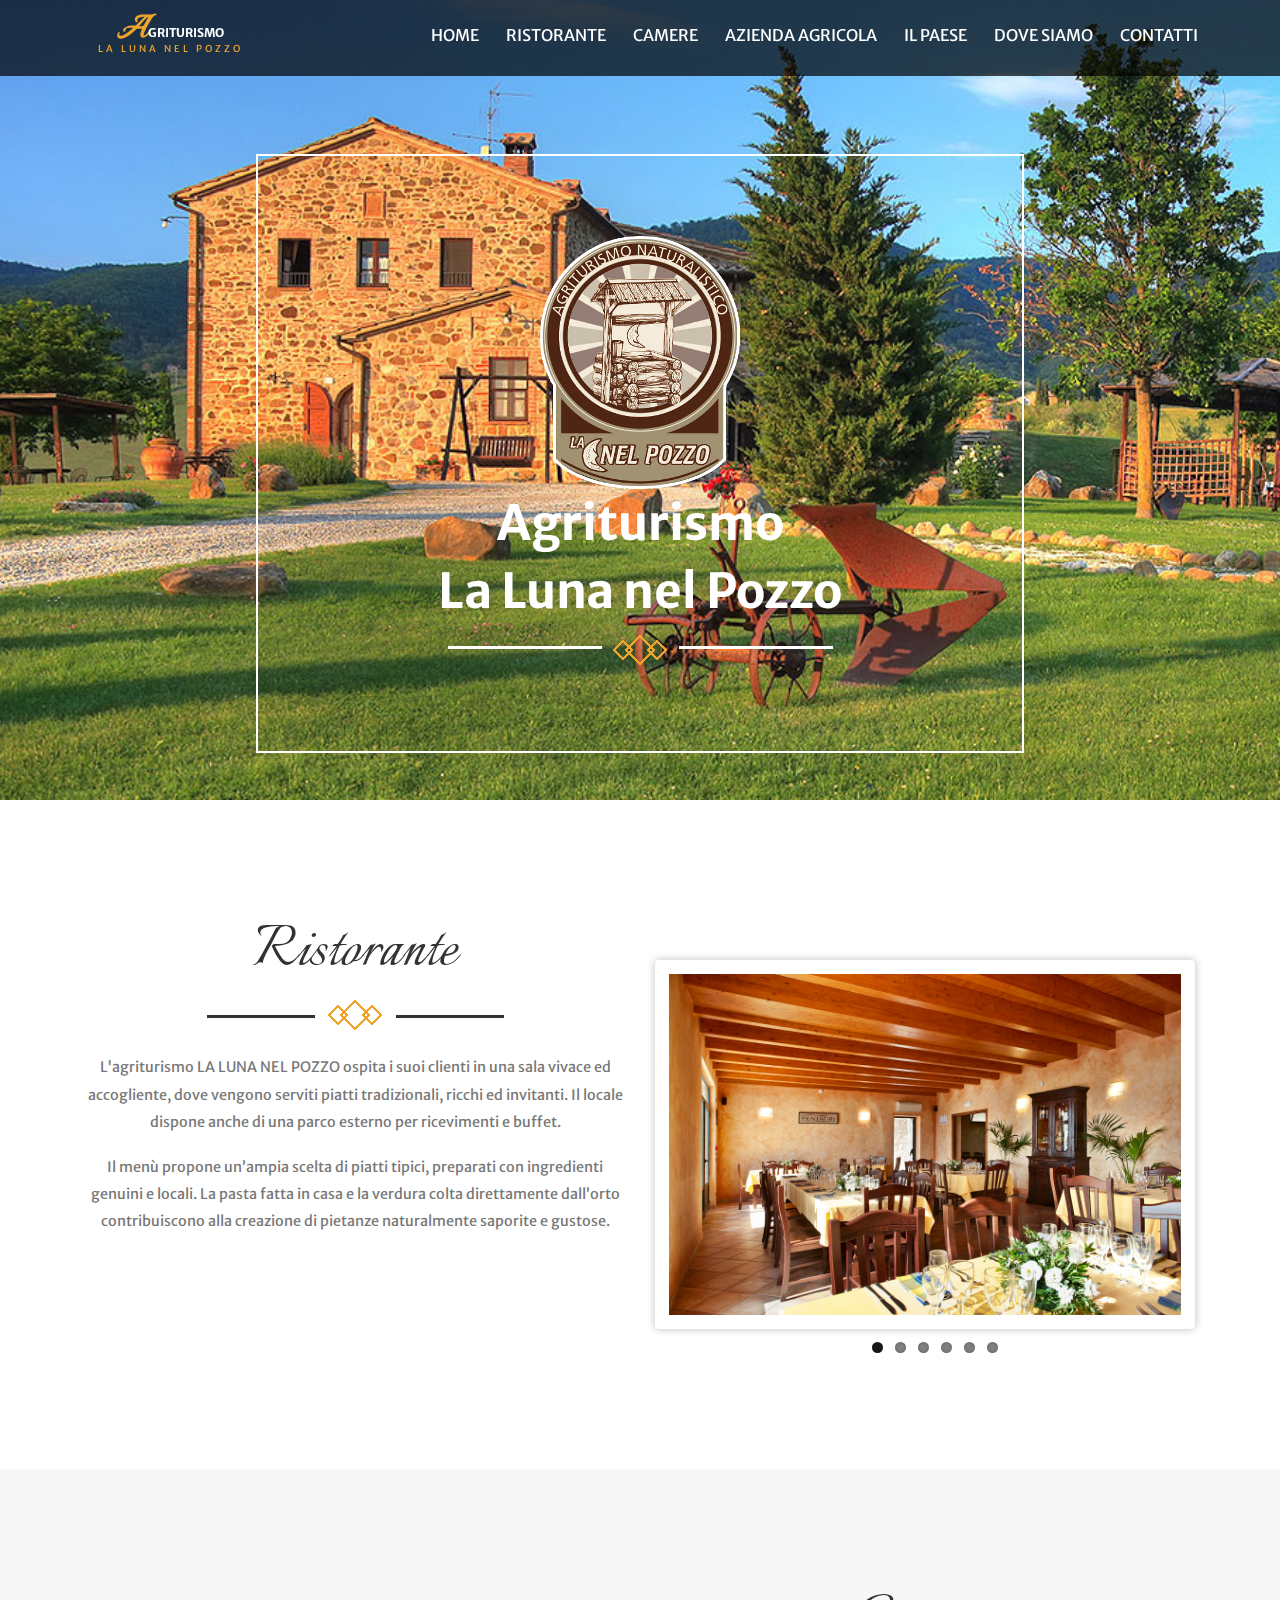
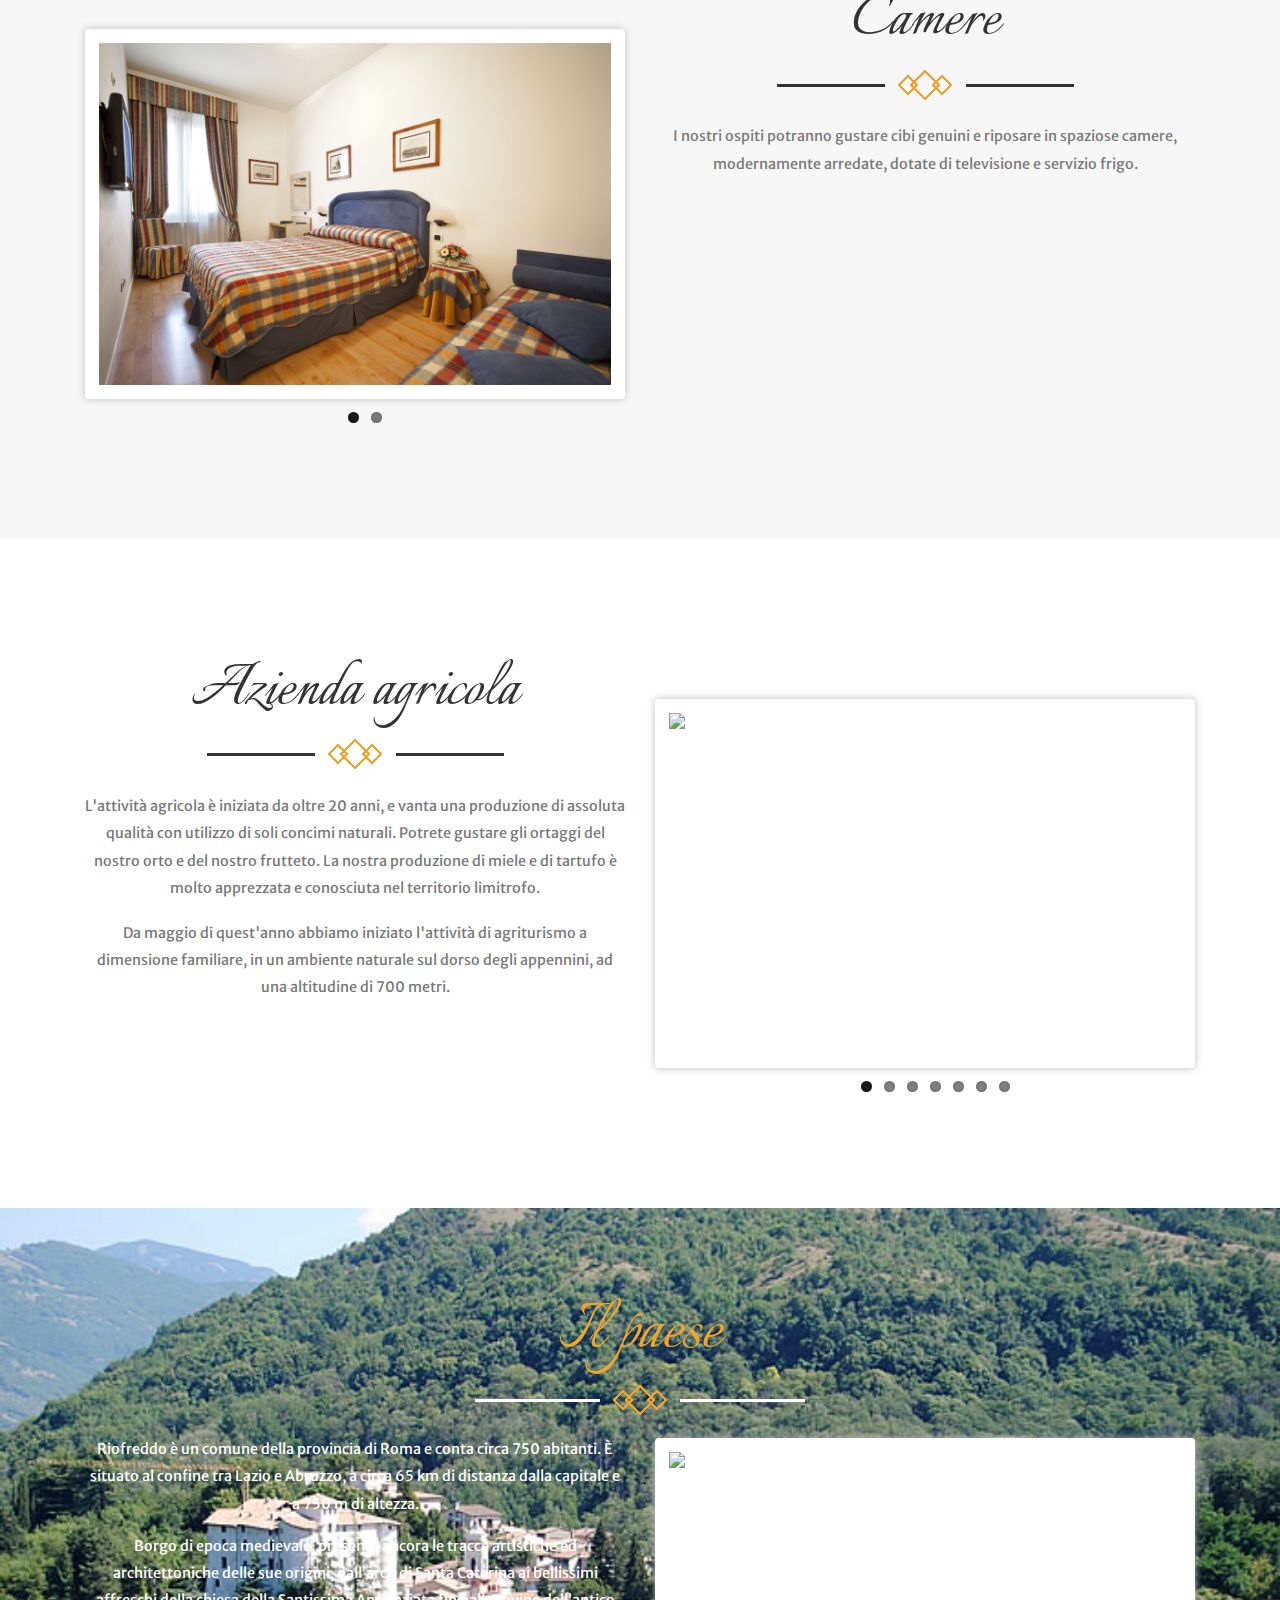
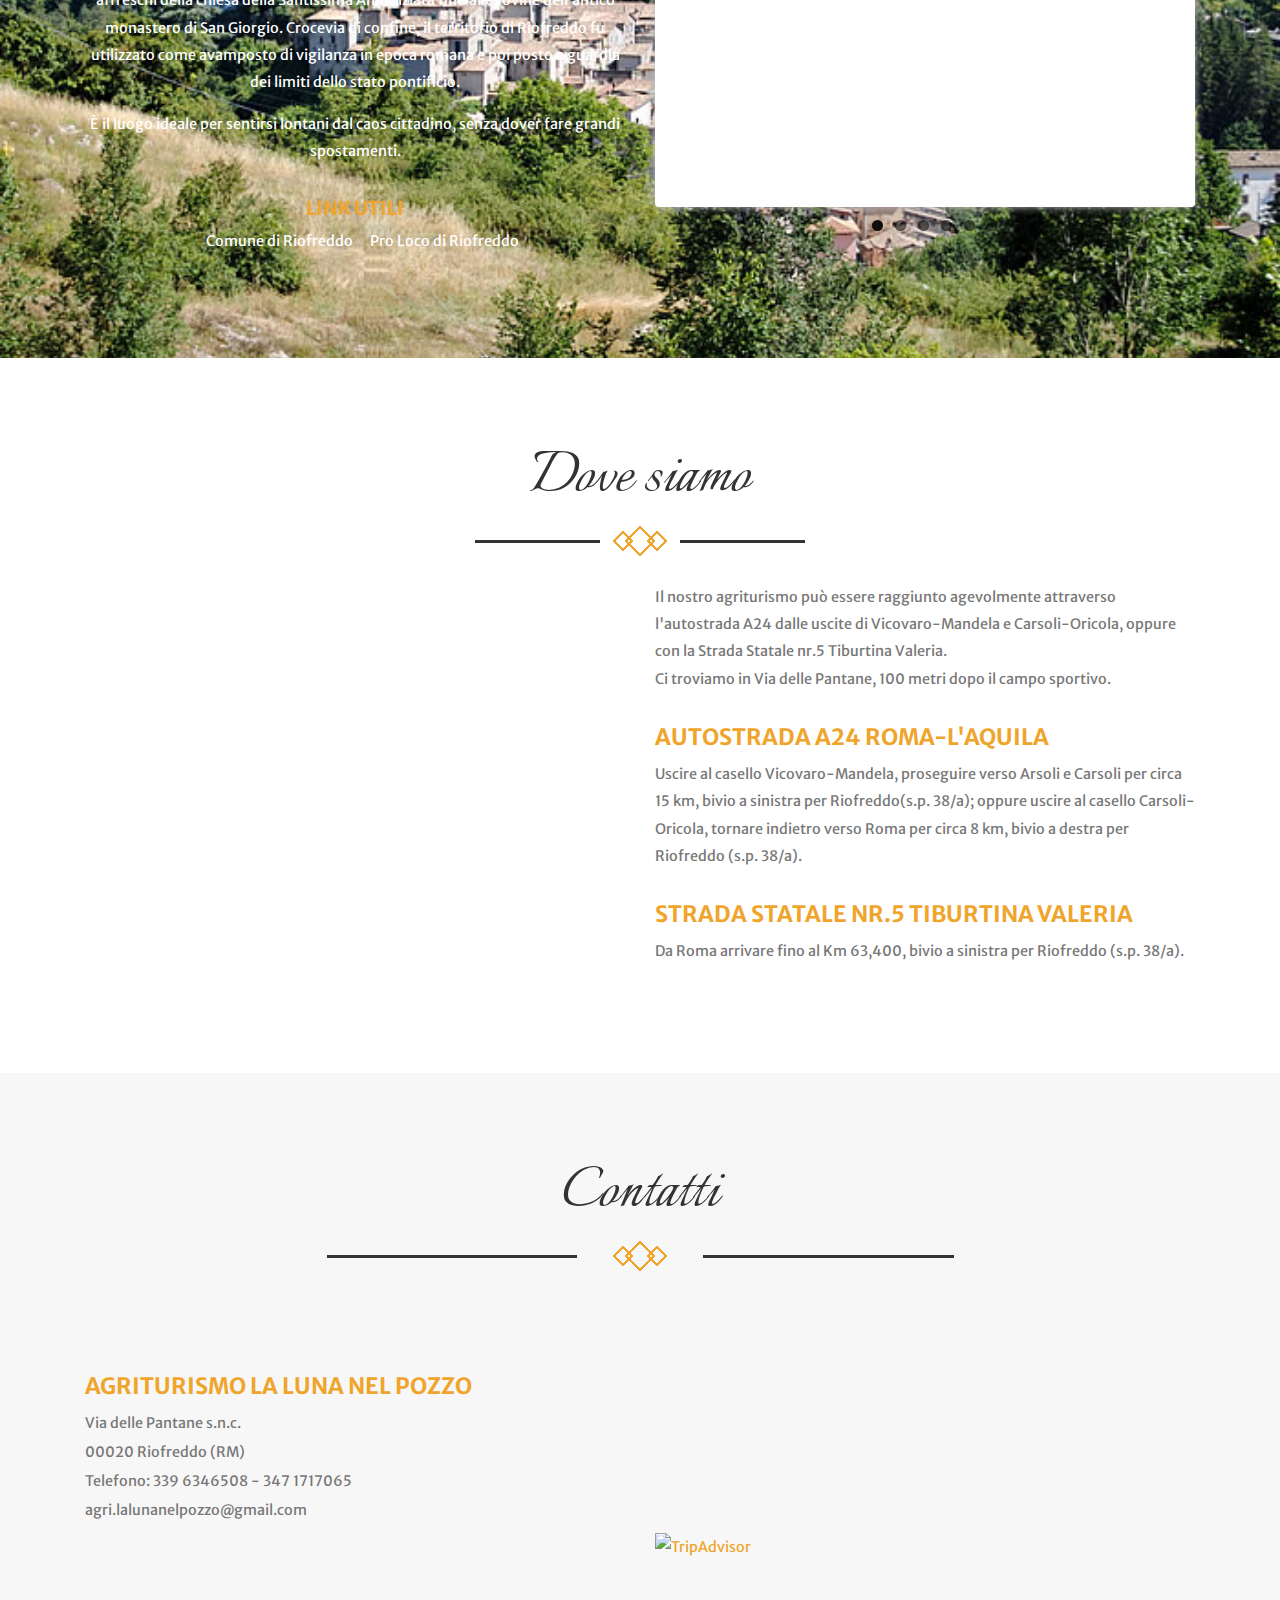
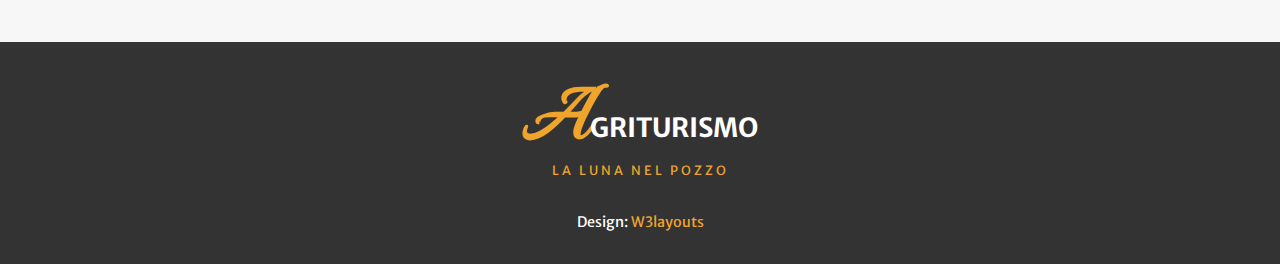
==== commit 485c8c42: "Modificati contatti e foto paese" ====
--- a/index.html
+++ b/index.html
@@ -334,12 +334,6 @@
                             <li>
                                 <img src="images/paese-6.jpg" />
                             </li>
-                            <li>
-                                <img src="images/paese-7.jpg" />
-                            </li>
-                            <li>
-                                <img src="images/paese-8.jpg" />
-                            </li>
                         </ul>
                     </div>
                 </div>
@@ -420,7 +414,7 @@
                         <ul>
                             <li>Via delle Pantane s.n.c.</li>
                             <li>00020 Riofreddo (RM)</li>
-                            <li>Telefono: 0774 929237 - 338 3631086</li>
+                            <li>Telefono: 339 6346508 - 347 1717065</li>
                             <li>agri.lalunanelpozzo@gmail.com</li>
                         </ul>
                     </div>
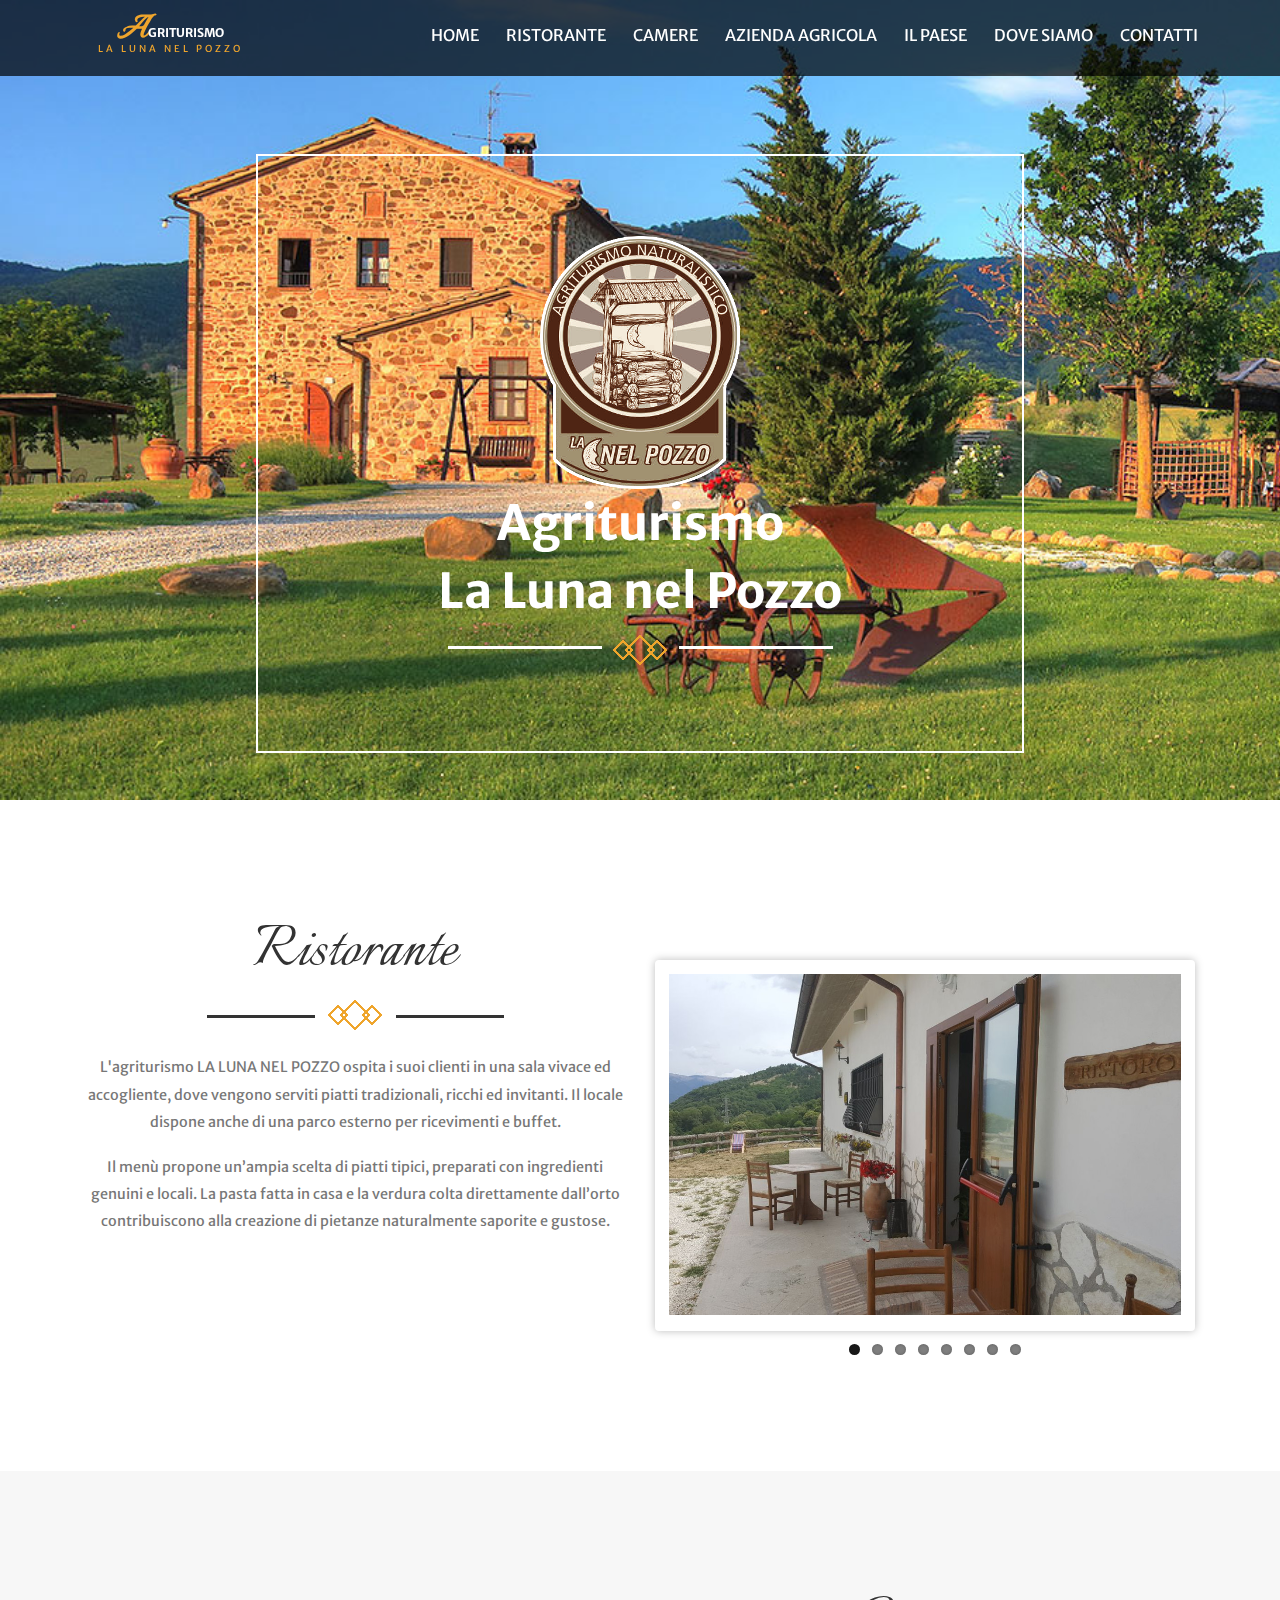
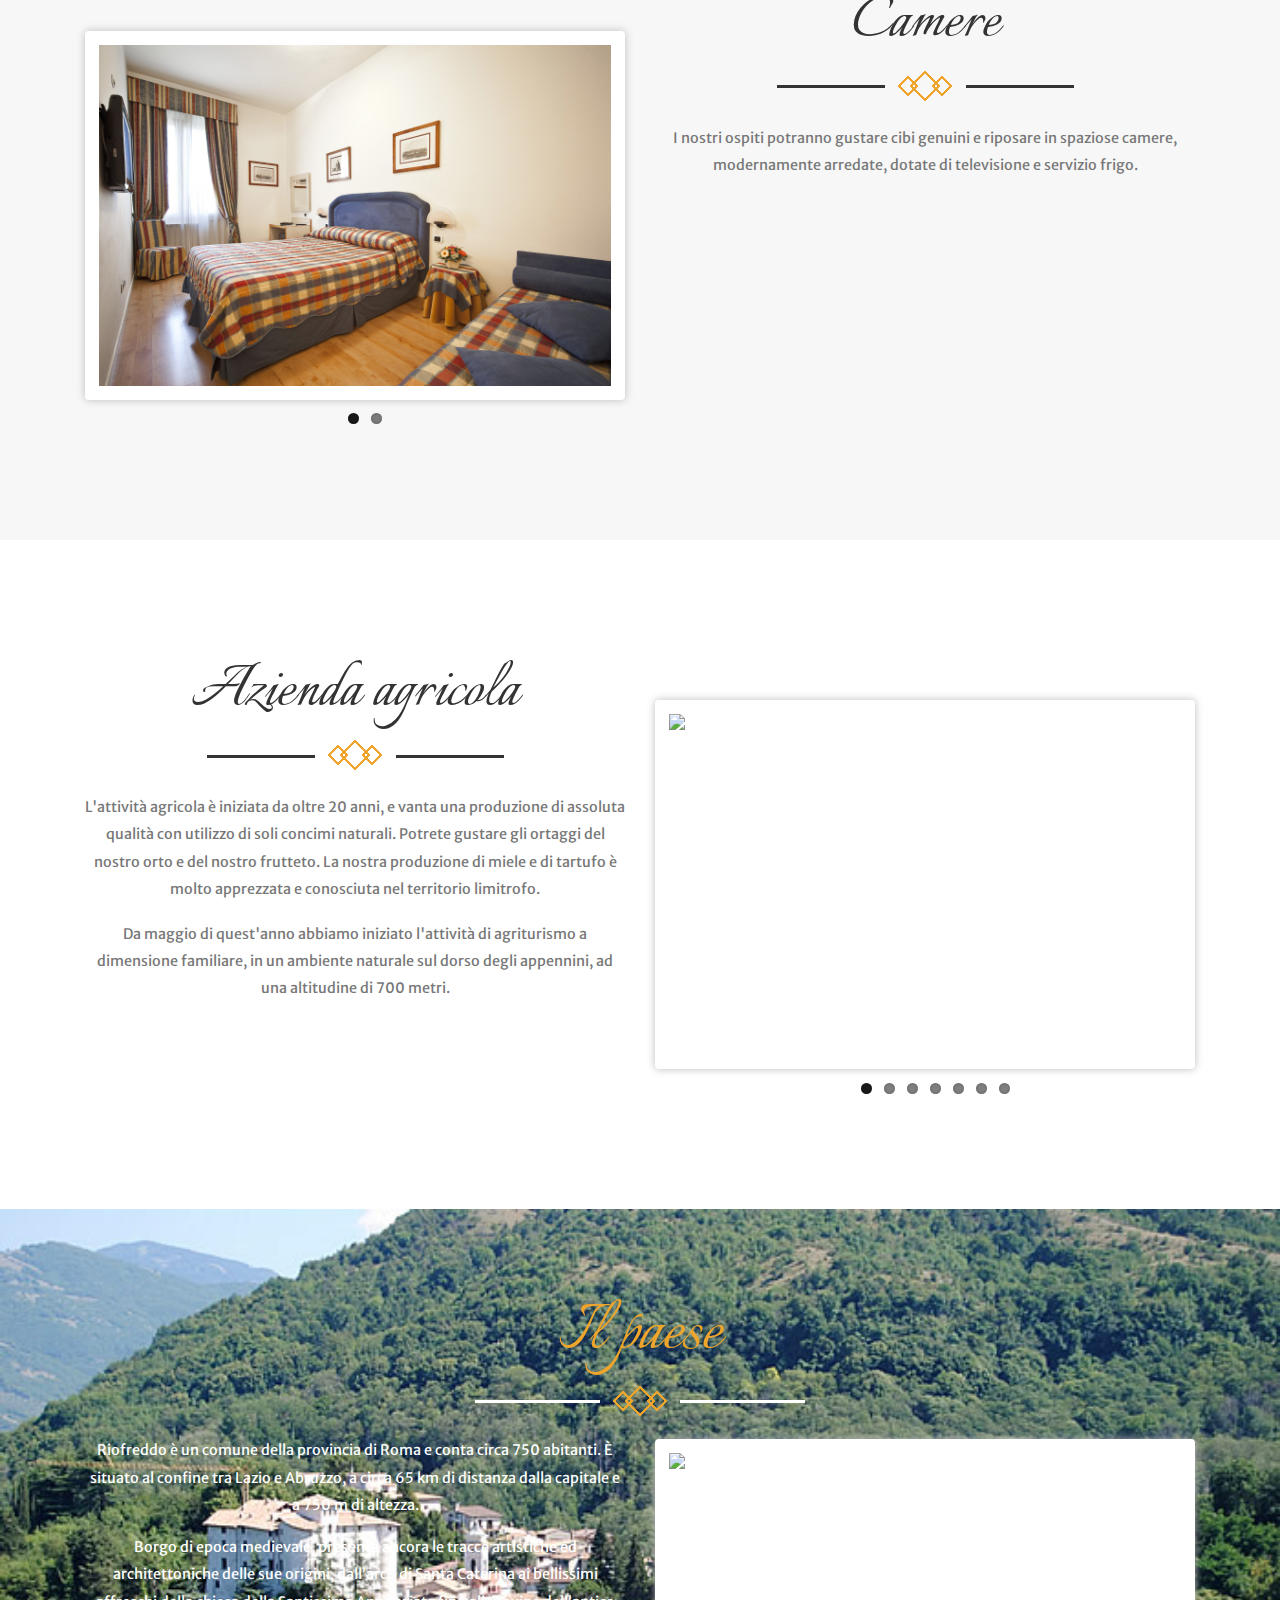
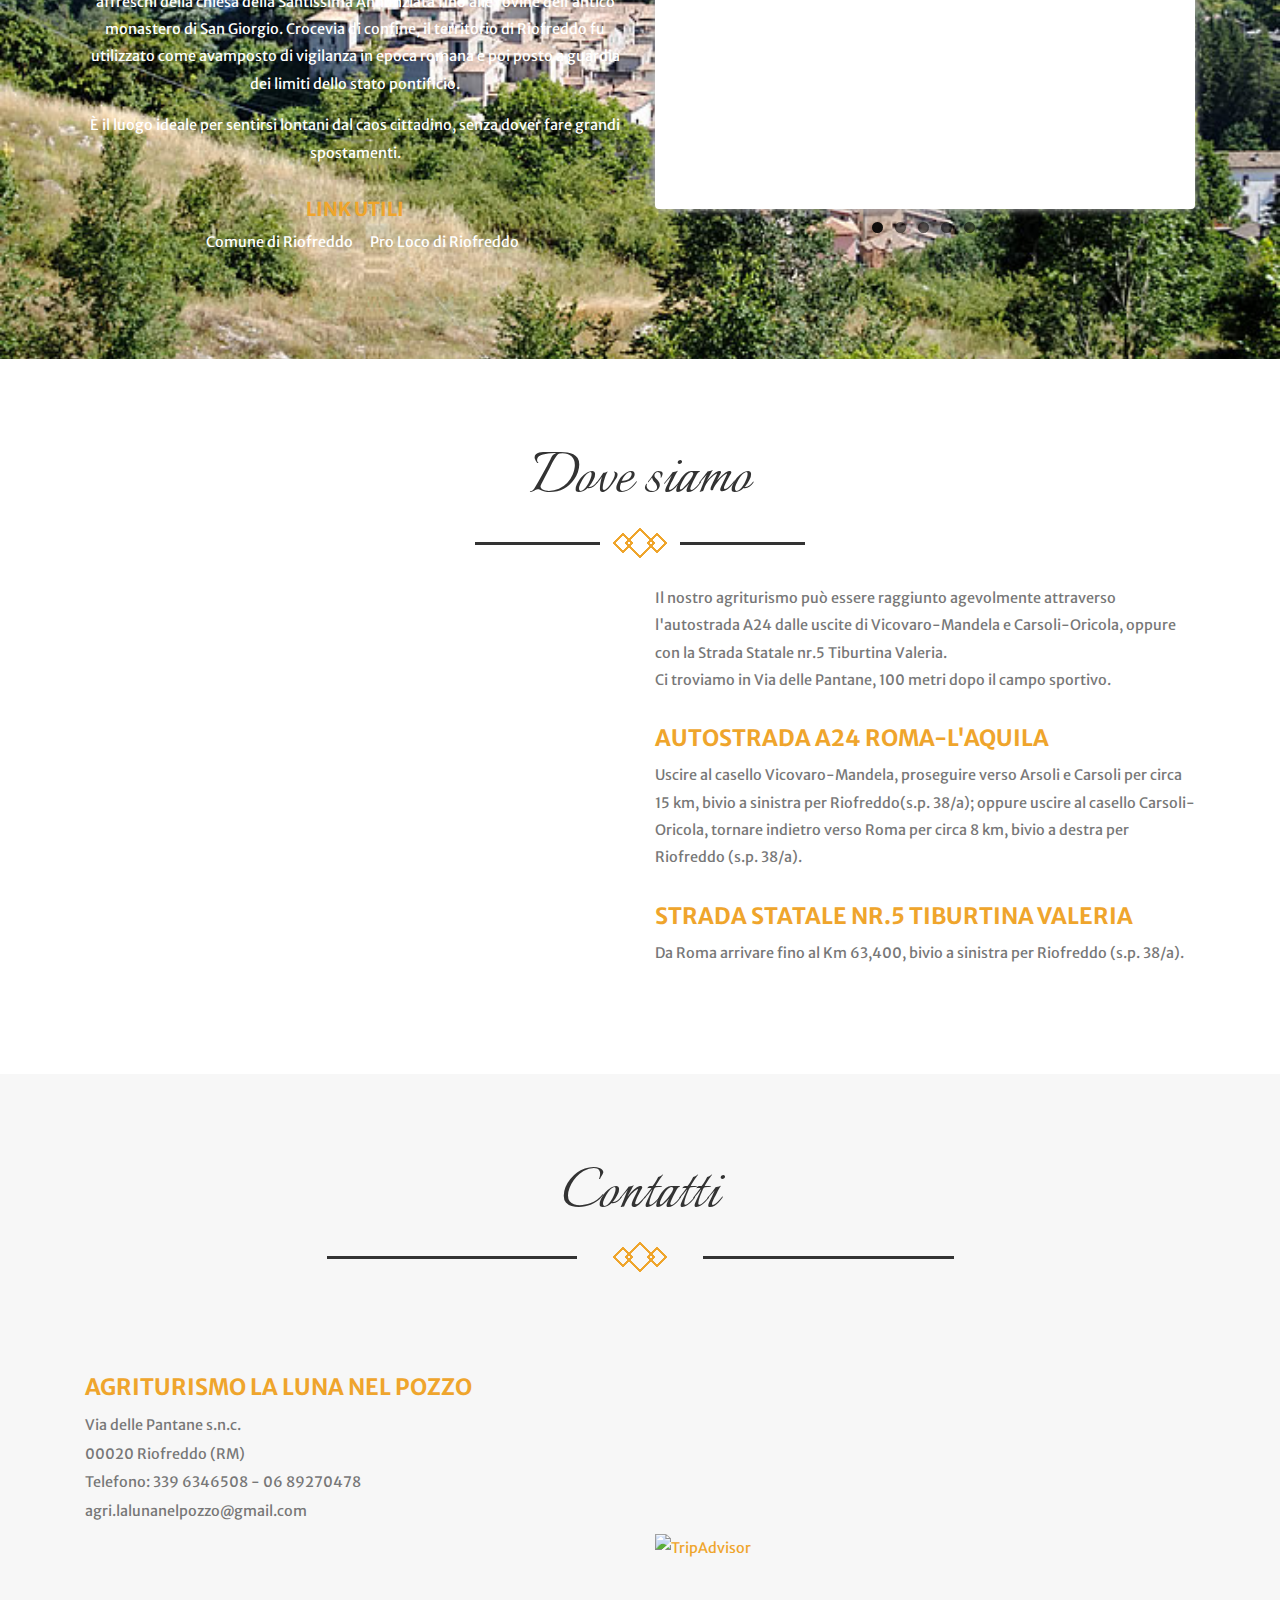
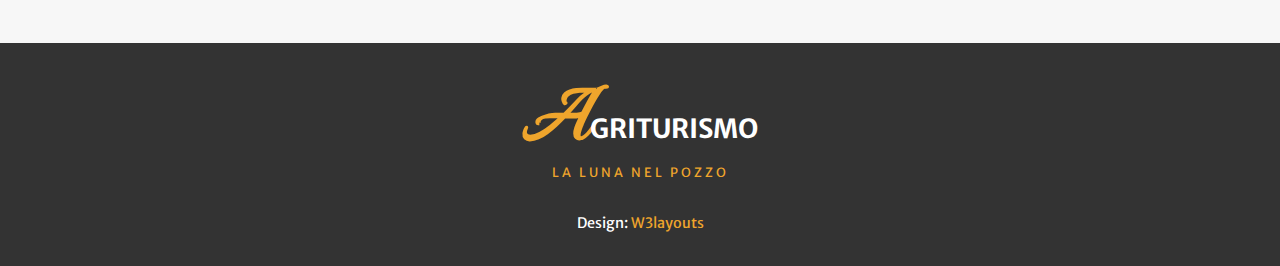
==== commit 8f130fdb: "Aggiunte foto" ====
--- a/index.html
+++ b/index.html
@@ -170,6 +170,12 @@
                             <li>
                                 <img src="images/ristorante6.jpg" />
                             </li>
+                            <li>
+                                <img src="images/ristorante7.jpg" />
+                            </li>
+                            <li>
+                                <img src="images/ristorante8.jpg" />
+                            </li>
                         </ul>
                     </div>
                 </div>
@@ -414,7 +420,7 @@
                         <ul>
                             <li>Via delle Pantane s.n.c.</li>
                             <li>00020 Riofreddo (RM)</li>
-                            <li>Telefono: 339 6346508 - 347 1717065</li>
+                            <li>Telefono: 339 6346508 - 06 89270478</li>
                             <li>agri.lalunanelpozzo@gmail.com</li>
                         </ul>
                     </div>
